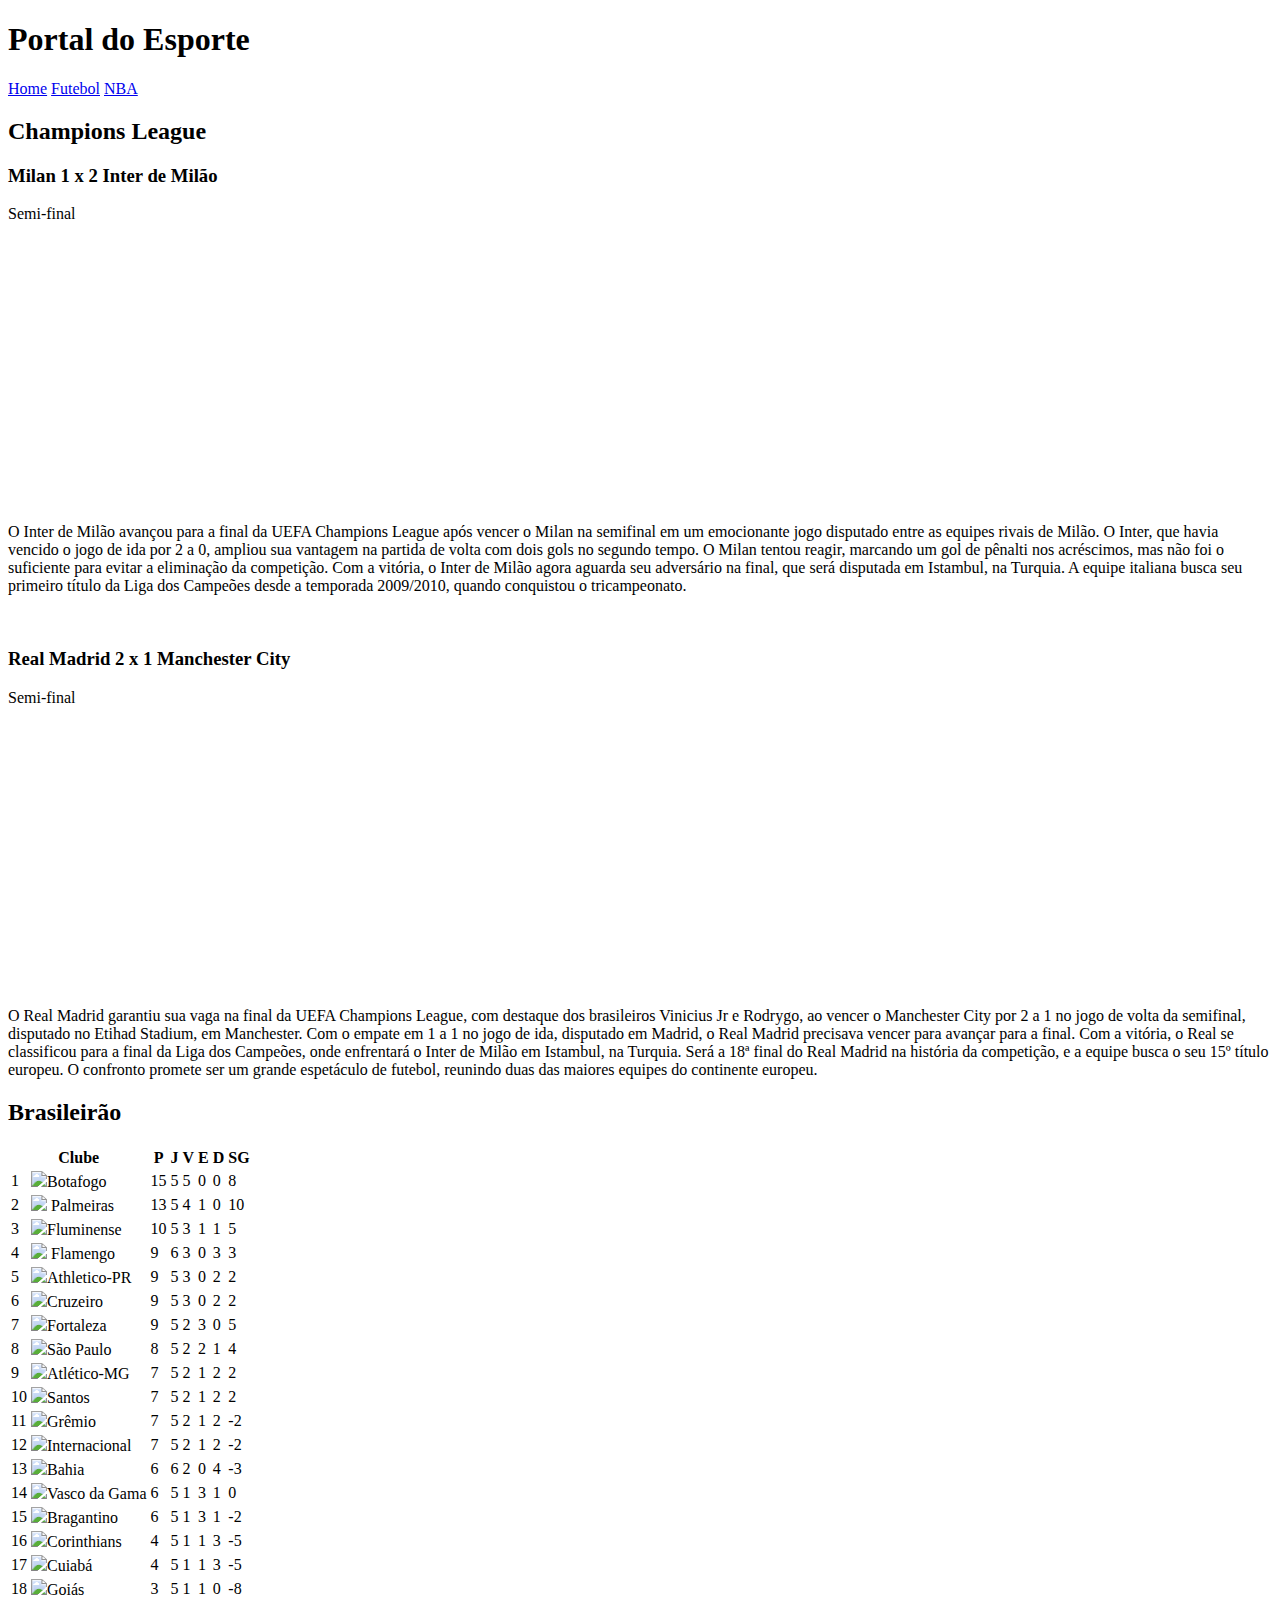
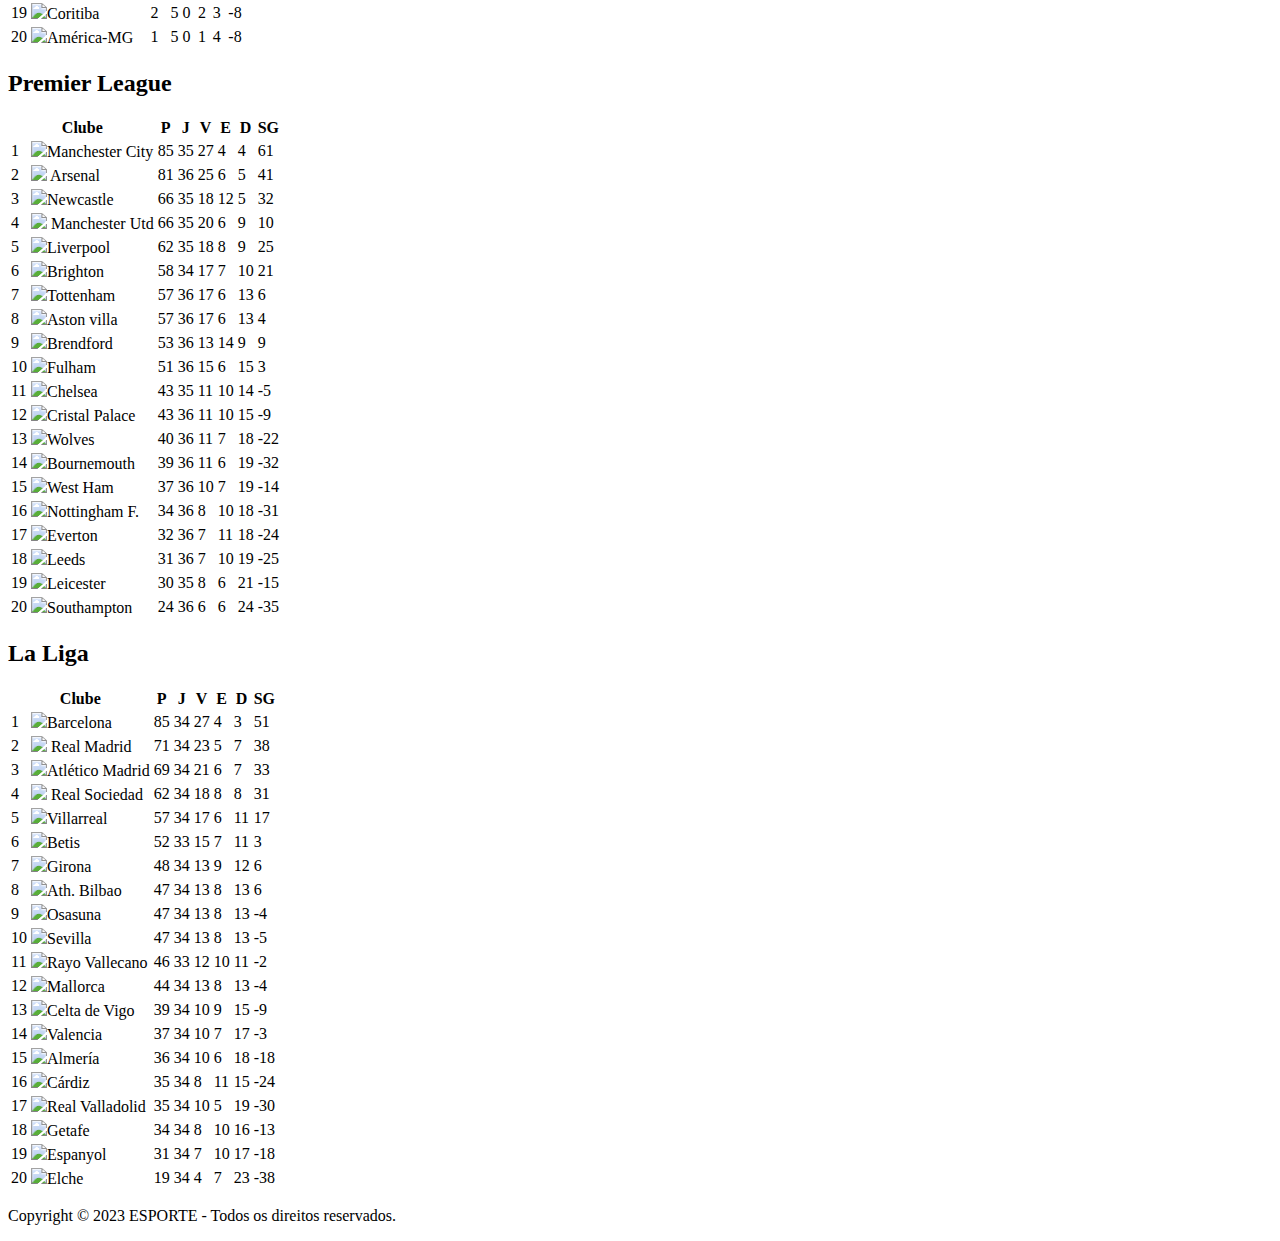
==== pag2.html @ d75731c8 "Initial commit" ====
<!DOCTYPE html>
<html lang="pt-br">
<head>
    <meta charset="UTF-8">
    <meta http-equiv="X-UA-Compatible" content="IE=edge">
    <meta name="viewport" content="width=device-width, initial-scale=1.0">
    <title>Futebol</title>
    <link rel="stylesheet" href="style.css">
    <link rel="shortcut icon" href="imagens/favicon-16x16.png" type="image/x-icon">
</head>
<body>
    <header>
        <h1>Portal do Esporte   </h1>
            
        <nav>
            <a href="index.html">Home</a>
            <a href="pag2.html">Futebol</a>
            <a href="pag3.html">NBA</a>
        </nav>
    </header>
    
    <main>
        <h2>Champions League</h2>

        <div class="jogos">
            <h3 id="inter">Milan 1 x 2 Inter de Milão</h3>
            <p>Semi-final</p>
            <iframe width="470" height="264" src="https://www.youtube-nocookie.com/embed/4XJE7BJosVY?controls=0" title="YouTube video player" frameborder="0" allow="accelerometer; autoplay; clipboard-write; encrypted-media; gyroscope; picture-in-picture; web-share" allowfullscreen></iframe>
        </div>

        <p>O Inter de Milão avançou para a final da UEFA Champions League após vencer o Milan na semifinal em um emocionante jogo disputado entre as equipes rivais de Milão. O Inter, que havia vencido o jogo de ida por 2 a 0, ampliou sua vantagem na partida de volta com dois gols no segundo tempo. O Milan tentou reagir, marcando um gol de pênalti nos acréscimos, mas não foi o suficiente para evitar a eliminação da competição. Com a vitória, o Inter de Milão agora aguarda seu adversário na final, que será disputada em Istambul, na Turquia. A equipe italiana busca seu primeiro título da Liga dos Campeões desde a temporada 2009/2010, quando conquistou o tricampeonato.</p>

        <img src="#" alt="">

        <div class="jogos">
            <h3 id="real">Real Madrid 2  x  1 Manchester City</h3>
            <p>Semi-final</p>
            <iframe width="470" height="264" src="https://www.youtube-nocookie.com/embed/r--fNe_Hw0Q?controls=0" title="YouTube video player" frameborder="0" allow="accelerometer; autoplay; clipboard-write; encrypted-media; gyroscope; picture-in-picture; web-share" allowfullscreen></iframe>
        </div>

        <p>O Real Madrid garantiu sua vaga na final da UEFA Champions League, com destaque dos brasileiros Vinicius Jr e Rodrygo, ao vencer o Manchester City por 2 a 1 no jogo de volta da semifinal, disputado no Etihad Stadium, em Manchester. Com o empate em 1 a 1 no jogo de ida, disputado em Madrid, o Real Madrid precisava vencer para avançar para a final. Com a vitória, o Real se classificou para a final da Liga dos Campeões, onde enfrentará o Inter de Milão em Istambul, na Turquia. Será a 18ª final do Real Madrid na história da competição, e a equipe busca o seu 15º título europeu. O confronto promete ser um grande espetáculo de futebol, reunindo duas das maiores equipes do continente europeu.</p>

        <h2>Brasileirão</h2>

        <table>

            <thead>
                <tr>
                    <th colspan="2">Clube</th>
                    <th>P</th>
                    <th>J</th>
                    <th>V</th>
                    <th>E</th>
                    <th>D</th>
                    <th>SG</th>
                </tr>
            </thead>
    
            <tbody>
                <tr>
                    <td>1</td>
                    <td class="times"><img src="https://ssl.gstatic.com/onebox/media/sports/logos/KLDWYp-H8CAOT9H_JgizRg_48x48.png"
                            style="height: 25px;">Botafogo</td>
                    <td>15</td>
                    <td>5</td>
                    <td>5</td>
                    <td>0</td>
                    <td>0</td>
                    <td>8</td>
                </tr>
                <tr>
                    <td>2</td>
                    <td class="times"><img src="https://ssl.gstatic.com/onebox/media/sports/logos/7spurne-xDt2p6C0imYYNA_48x48.png" style="height: 25px
                    ;"> Palmeiras
                    </td>
                    <td>13</td>
                    <td>5</td>
                    <td>4</td>
                    <td>1</td>
                    <td>0</td>
                    <td>10</td>
                </tr>
                <tr>
                    <td>3</td>
                    <td class="times"><img src="https://ssl.gstatic.com/onebox/media/sports/logos/fCMxMMDF2AZPU7LzYKSlig_48x48.png"
                            style="height: 25px;">Fluminense</td>
                    <td>10</td>
                    <td>5</td>
                    <td>3</td>
                    <td>1</td>
                    <td>1</td>
                    <td>5</td>
                </tr>
                <tr>
                    <td>4</td>
                    <td class="times"><img src="https://ssl.gstatic.com/onebox/media/sports/logos/orE554NToSkH6nuwofe7Yg_48x48.png"
                            style="height: 25px;"> Flamengo</td>
                    <td>9</td>
                    <td>6</td>
                    <td>3</td>
                    <td>0</td>
                    <td>3</td>
                    <td>3</td>
                </tr>
                <tr>
                    <td>5</td>
                    <td class="times"><img src="https://ssl.gstatic.com/onebox/media/sports/logos/LtpA9v-CQ_Qs2bgWVdDXxQ_48x48.png"
                            style="height: 25px;">Athletico-PR</td>
                    <td>9</td>
                    <td>5</td>
                    <td>3</td>
                    <td>0</td>
                    <td>2</td>
                    <td>2</td>
                </tr>
                <tr>
                    <td>6</td>
                    <td class="times"><img src="https://ssl.gstatic.com/onebox/media/sports/logos/cfkLbPGt7TD_FSDotajcbA_48x48.png"
                            style="height: 25px;">Cruzeiro</td>
                    <td>9</td>
                    <td>5</td>
                    <td>3</td>
                    <td>0</td>
                    <td>2</td>
                    <td>2</td>
                </tr>
                <tr>
                    <td>7</td>
                    <td class="times"><img src="https://ssl.gstatic.com/onebox/media/sports/logos/me10ephzRxdj45zVq1Risg_48x48.png"
                            style="height: 25px;">Fortaleza</td>
                    <td>9</td>
                    <td>5</td>
                    <td>2</td>
                    <td>3</td>
                    <td>0</td>
                    <td>5</td>
                </tr>
                <tr>
                    <td>8</td>
                    <td class="times"><img src="https://ssl.gstatic.com/onebox/media/sports/logos/4w2Z97Hf9CSOqICK3a8AxQ_48x48.png"
                            style="height: 20px;">São Paulo</td>
                    <td>8</td>
                    <td>5</td>
                    <td>2</td>
                    <td>2</td>
                    <td>1</td>
                    <td>4</td>
                </tr>
                <tr>
                    <td>9</td>
                    <td class="times"><img src="https://ssl.gstatic.com/onebox/media/sports/logos/q9fhEsgpuyRq58OgmSndcQ_48x48.png"
                            style="height: 25px;">Atlético-MG</td>
                    <td>7</td>
                    <td>5</td>
                    <td>2</td>
                    <td>1</td>
                    <td>2</td>
                    <td>2</td>
                </tr>
                <tr>
                    <td>10</td>
                    <td class="times"><img src="https://ssl.gstatic.com/onebox/media/sports/logos/VHdNOT6wWOw_vJ38GMjMzg_48x48.png"
                            style="height: 25px;">Santos</td>
                    <td>7</td>
                    <td>5</td>
                    <td>2</td>
                    <td>1</td>
                    <td>2</td>
                    <td>2</td>
                </tr>
                <tr>
                    <td>11</td>
                    <td class="times"><img src="https://ssl.gstatic.com/onebox/media/sports/logos/Ku-73v_TW9kpex-IEGb0ZA_48x48.png"
                            style="height: 25px;">Grêmio</td>
                    <td>7</td>
                    <td>5</td>
                    <td>2</td>
                    <td>1</td>
                    <td>2</td>
                    <td>-2</td>
                </tr>
                <tr>
                    <td>12</td>
                    <td class="times"><img src="https://ssl.gstatic.com/onebox/media/sports/logos/OWVFKuHrQuf4q2Wk0hEmSA_48x48.png"
                            style="height: 25px;">Internacional</td>
                    <td>7</td>
                    <td>5</td>
                    <td>2</td>
                    <td>1</td>
                    <td>2</td>
                    <td>-2</td>
                </tr>
                <tr>
                    <td>13</td>
                    <td class="times"><img src="https://ssl.gstatic.com/onebox/media/sports/logos/nIdbR6qIUDyZUBO9vojSPw_48x48.png"
                            style="height: 25px;">Bahia</td>
                    <td>6</td>
                    <td>6</td>
                    <td>2</td>
                    <td>0</td>
                    <td>4</td>
                    <td>-3</td>
                </tr>
                <tr>
                    <td>14</td>
                    <td class="times"><img src="https://ssl.gstatic.com/onebox/media/sports/logos/hHwT8LwRmYCAGxQ-STLxYA_48x48.png"
                            style="height: 25px;">Vasco da Gama</td>
                    <td>6</td>
                    <td>5</td>
                    <td>1</td>
                    <td>3</td>
                    <td>1</td>
                    <td>0</td>
                </tr>
                <tr>
                    <td>15</td>
                    <td class="times"><img src="https://ssl.gstatic.com/onebox/media/sports/logos/lMyw2zn1Z4cdkaxKJWnsQw_48x48.png"
                            style="height: 25px;">Bragantino</td>
                    <td>6</td>
                    <td>5</td>
                    <td>1</td>
                    <td>3</td>
                    <td>1</td>
                    <td>-2</td>
                </tr>
                <tr>
                    <td>16</td>
                    <td class="times"><img src="https://ssl.gstatic.com/onebox/media/sports/logos/tCMSqgXVHROpdCpQhzTo1g_48x48.png"
                            style="height: 25px;">Corinthians</td>
                    <td>4</td>
                    <td>5</td>
                    <td>1</td>
                    <td>1</td>
                    <td>3</td>
                    <td>-5</td>
                </tr>
                <tr>
                    <td>17</td>
                    <td class="times"><img src="https://ssl.gstatic.com/onebox/media/sports/logos/j6U8Rgt_6yyf0Egs9nREXw_48x48.png"
                            style="height: 25px;">Cuiabá</td>
                    <td>4</td>
                    <td>5</td>
                    <td>1</td>
                    <td>1</td>
                    <td>3</td>
                    <td>-5</td>
                </tr>
                <tr>
                    <td>18</td>
                    <td class="times"><img src="https://ssl.gstatic.com/onebox/media/sports/logos/gb8bo2x00XsbvsVp9nGniA_48x48.png"
                            style="height: 25px;">Goiás</td>
                    <td>3</td>
                    <td>5</td>
                    <td>1</td>
                    <td>1</td>
                    <td>0</td>
                    <td>-8</td>
                </tr>
                <tr>
                    <td>19</td>
                    <td class="times"><img src="https://ssl.gstatic.com/onebox/media/sports/logos/LaFlBADLmsjHfGTehCYtuA_48x48.png"
                            style="height: 25px;">Coritiba</td>
                    <td>2</td>
                    <td>5</td>
                    <td>0</td>
                    <td>2</td>
                    <td>3</td>
                    <td>-8</td>
                </tr>
                <tr>
                    <td>20</td>
                    <td class="times"><img src="https://ssl.gstatic.com/onebox/media/sports/logos/ZFsHqGsKNQPlCQjZ4Lu-EQ_48x48.png"
                            style="height: 25px;">América-MG</td>
                    <td>1</td>
                    <td>5</td>
                    <td>0</td>
                    <td>1</td>
                    <td>4</td>
                    <td>-8</td>
                </tr>
            </tbody>
        </table>

        <h2>Premier League</h2>

        <table>

            <thead>
                <tr>
                    <th colspan="2">Clube</th>
                    <th>P</th>
                    <th>J</th>
                    <th>V</th>
                    <th>E</th>
                    <th>D</th>
                    <th>SG</th>
                </tr>
            </thead>
        
            <tbody>
                <tr>
                    <td>1</td>
                    <td class="times"><img src="https://ssl.gstatic.com/onebox/media/sports/logos/z44l-a0W1v5FmgPnemV6Xw_48x48.png"
                            style="height: 25px;">Manchester City</td>
                    <td>85</td>
                    <td>35</td>
                    <td>27</td>
                    <td>4</td>
                    <td>4</td>
                    <td>61</td>
                </tr>
                <tr>
                    <td>2</td>
                    <td class="times"><img src="https://ssl.gstatic.com/onebox/media/sports/logos/4us2nCgl6kgZc0t3hpW75Q_48x48.png" style="height: 25px
                    ;"> Arsenal
                    </td>
                    <td>81</td>
                    <td>36</td>
                    <td>25</td>
                    <td>6</td>
                    <td>5</td>
                    <td>41</td>
                </tr>
                <tr>
                    <td>3</td>
                    <td class="times"><img src="https://ssl.gstatic.com/onebox/media/sports/logos/96CcNNQ0AYDAbssP0V9LuQ_48x48.png"
                            style="height: 25px;">Newcastle</td>
                    <td>66</td>
                    <td>35</td>
                    <td>18</td>
                    <td>12</td>
                    <td>5</td>
                    <td>32</td>
                </tr>
                <tr>
                    <td>4</td>
                    <td class="times"><img src="https://ssl.gstatic.com/onebox/media/sports/logos/udQ6ns69PctCv143h-GeYw_48x48.png"
                            style="height: 25px;"> Manchester Utd</td>
                    <td>66</td>
                    <td>35</td>
                    <td>20</td>
                    <td>6</td>
                    <td>9</td>
                    <td>10</td>
                </tr>
                <tr>
                    <td>5</td>
                    <td class="times"><img src="https://ssl.gstatic.com/onebox/media/sports/logos/0iShHhASp5q1SL4JhtwJiw_48x48.png"
                            style="height: 25px;">Liverpool</td>
                    <td>62</td>
                    <td>35</td>
                    <td>18</td>
                    <td>8</td>
                    <td>9</td>
                    <td>25</td>
                </tr>
                <tr>
                    <td>6</td>
                    <td class="times"><img src="https://ssl.gstatic.com/onebox/media/sports/logos/EKIe0e-ZIphOcfQAwsuEEQ_48x48.png" style="height: 25px">Brighton</td>
                    <td>58</td>
                    <td>34</td>
                    <td>17</td>
                    <td>7</td>
                    <td>10</td>
                    <td>21</td>
                </tr>
                <tr>
                    <td>7</td>
                    <td class="times"><img src="https://ssl.gstatic.com/onebox/media/sports/logos/k3Q_mKE98Dnohrcea0JFgQ_48x48.png"
                            style="height: 25px;">Tottenham</td>
                    <td>57</td>
                    <td>36</td>
                    <td>17</td>
                    <td>6</td>
                    <td>13</td>
                    <td>6</td>
                </tr>
                <tr>
                    <td>8</td>
                    <td class="times"><img src="https://ssl.gstatic.com/onebox/media/sports/logos/uyNNelfnFvCEnsLrUL-j2Q_48x48.png"
                            style="height: 20px;">Aston villa</td>
                    <td>57</td>
                    <td>36</td>
                    <td>17</td>
                    <td>6</td>
                    <td>13</td>
                    <td>4</td>
                </tr>
                <tr>
                    <td>9</td>
                    <td class="times"><img src="https://ssl.gstatic.com/onebox/media/sports/logos/QOUce0WQBYqnkSmN6_TxGA_48x48.png"
                            style="height: 25px;">Brendford</td>
                    <td>53</td>
                    <td>36</td>
                    <td>13</td>
                    <td>14</td>
                    <td>9</td>
                    <td>9</td>
                </tr>
                <tr>
                    <td>10</td>
                    <td class="times"><img src="https://ssl.gstatic.com/onebox/media/sports/logos/Gh7_5p3n364p4vxeM8FhNg_48x48.png"
                            style="height: 25px;">Fulham</td>
                    <td>51</td>
                    <td>36</td>
                    <td>15</td>
                    <td>6</td>
                    <td>15</td>
                    <td>3</td>
                </tr>
                <tr>
                    <td>11</td>
                    <td class="times"><img src="https://ssl.gstatic.com/onebox/media/sports/logos/fhBITrIlbQxhVB6IjxUO6Q_48x48.png"
                            style="height: 25px;">Chelsea</td>
                    <td>43</td>
                    <td>35</td>
                    <td>11</td>
                    <td>10</td>
                    <td>14</td>
                    <td>-5</td>
                </tr>
                <tr>
                    <td>12</td>
                    <td class="times"><img src="https://ssl.gstatic.com/onebox/media/sports/logos/8piQOzndGmApKYTcvyN9vA_48x48.png"
                            style="height: 25px;">Cristal Palace</td>
                    <td>43</td>
                    <td>36</td>
                    <td>11</td>
                    <td>10</td>
                    <td>15</td>
                    <td>-9</td>
                </tr>
                <tr>
                    <td>13</td>
                    <td class="times"><img src="https://ssl.gstatic.com/onebox/media/sports/logos/-WjHLbBIQO9xE2e2MW3OPQ_48x48.png"
                            style="height: 25px;">Wolves</td>
                    <td>40</td>
                    <td>36</td>
                    <td>11</td>
                    <td>7</td>
                    <td>18</td>
                    <td>-22</td>
                </tr>
                <tr>
                    <td>14</td>
                    <td class="times"><img src="https://ssl.gstatic.com/onebox/media/sports/logos/IcOt-hrK04B-RlRwI3R0yA_48x48.png"
                            style="height: 25px;">Bournemouth</td>
                    <td>39</td>
                    <td>36</td>
                    <td>11</td>
                    <td>6</td>
                    <td>19</td>
                    <td>-32</td>
                </tr>
                <tr>
                    <td>15</td>
                    <td class="times"><img src="https://ssl.gstatic.com/onebox/media/sports/logos/bXkiyIzsbDip3x2FFcUU3A_48x48.png"
                            style="height: 25px;">West Ham</td>
                    <td>37</td>
                    <td>36</td>
                    <td>10</td>
                    <td>7</td>
                    <td>19</td>
                    <td>-14</td>
                </tr>
                <tr>
                    <td>16</td>
                    <td class="times"><img src="https://ssl.gstatic.com/onebox/media/sports/logos/Zr6FbE-8pDH7UBpWCO8U9A_48x48.png"
                            style="height: 25px;">Nottingham F.</td>
                    <td>34</td>
                    <td>36</td>
                    <td>8</td>
                    <td>10</td>
                    <td>18</td>
                    <td>-31</td>
                </tr>
                <tr>
                    <td>17</td>
                    <td class="times"><img src="https://ssl.gstatic.com/onebox/media/sports/logos/C3J47ea36cMBc4XPbp9aaA_48x48.png"
                            style="height: 25px;">Everton</td>
                    <td>32</td>
                    <td>36</td>
                    <td>7</td>
                    <td>11</td>
                    <td>18</td>
                    <td>-24</td>
                </tr>
                <tr>
                    <td>18</td>
                    <td class="times"><img src="https://ssl.gstatic.com/onebox/media/sports/logos/5dqfOKpjjW6EwTAx_FysKQ_48x48.png"
                            style="height: 25px;">Leeds</td>
                    <td>31</td>
                    <td>36</td>
                    <td>7</td>
                    <td>10</td>
                    <td>19</td>
                    <td>-25</td>
                </tr>
                <tr>
                    <td>19</td>
                    <td class="times"><img src="https://ssl.gstatic.com/onebox/media/sports/logos/UDYY4FSlty6fXFBzvFfcyw_48x48.png"
                            style="height: 25px;">Leicester</td>
                    <td>30</td>
                    <td>35</td>
                    <td>8</td>
                    <td>6</td>
                    <td>21</td>
                    <td>-15</td>
                </tr>
                <tr>
                    <td>20</td>
                    <td class="times"><img src="https://ssl.gstatic.com/onebox/media/sports/logos/y1V4sm2SEBiWUPRIYl5rfg_48x48.png"
                            style="height: 25px;">Southampton</td>
                    <td>24</td>
                    <td>36</td>
                    <td>6</td>
                    <td>6</td>
                    <td>24</td>
                    <td>-35</td>
                </tr>
            </tbody>
        </table>

        <h2>La Liga</h2>

        <table>

            <thead>
                <tr>
                    <th colspan="2">Clube</th>
                    <th>P</th>
                    <th>J</th>
                    <th>V</th>
                    <th>E</th>
                    <th>D</th>
                    <th>SG</th>
                </tr>
            </thead>
        
            <tbody>
                <tr>
                    <td>1</td>
                    <td class="times"><img src="https://ssl.gstatic.com/onebox/media/sports/logos/paYnEE8hcrP96neHRNofhQ_48x48.png"
                            style="height: 25px;">Barcelona</td>
                    <td>85</td>
                    <td>34</td>
                    <td>27</td>
                    <td>4</td>
                    <td>3</td>
                    <td>51</td>
                </tr>
                <tr>
                    <td>2</td>
                    <td class="times"><img src="https://ssl.gstatic.com/onebox/media/sports/logos/Th4fAVAZeCJWRcKoLW7koA_48x48.png" style="height: 25px
                    ;"> Real Madrid
                    </td>
                    <td>71</td>
                    <td>34</td>
                    <td>23</td>
                    <td>5</td>
                    <td>7</td>
                    <td>38</td>
                </tr>
                <tr>
                    <td>3</td>
                    <td class="times"><img src="https://ssl.gstatic.com/onebox/media/sports/logos/srAAE0bOnCppUrlbJpFiHQ_48x48.png"
                            style="height: 25px;">Atlético Madrid</td>
                    <td>69</td>
                    <td>34</td>
                    <td>21</td>
                    <td>6</td>
                    <td>7</td>
                    <td>33</td>
                </tr>
                <tr>
                    <td>4</td>
                    <td class="times"><img src="https://ssl.gstatic.com/onebox/media/sports/logos/w8tb1aeBfVZIj9tZXf7eZg_48x48.png"
                            style="height: 25px;"> Real Sociedad</td>
                    <td>62</td>
                    <td>34</td>
                    <td>18</td>
                    <td>8</td>
                    <td>8</td>
                    <td>31</td>
                </tr>
                <tr>
                    <td>5</td>
                    <td class="times"><img src="https://ssl.gstatic.com/onebox/media/sports/logos/WKH7Ak5cYD6Qm1EEqXzmVw_48x48.png"
                            style="height: 25px;">Villarreal</td>
                    <td>57</td>
                    <td>34</td>
                    <td>17</td>
                    <td>6</td>
                    <td>11</td>
                    <td>17</td>
                </tr>
                <tr>
                    <td>6</td>
                    <td class="times"><img src="https://ssl.gstatic.com/onebox/media/sports/logos/S0fDZjYYytbZaUt0f3cIhg_48x48.png" style="height: 25px">Betis</td>
                    <td>52</td>
                    <td>33</td>
                    <td>15</td>
                    <td>7</td>
                    <td>11</td>
                    <td>3</td>
                </tr>
                <tr>
                    <td>7</td>
                    <td class="times"><img src="https://ssl.gstatic.com/onebox/media/sports/logos/sHiSmLm_rA0BOC5MfrNt8A_48x48.png"
                            style="height: 25px;">Girona</td>
                    <td>48</td>
                    <td>34</td>
                    <td>13</td>
                    <td>9</td>
                    <td>12</td>
                    <td>6</td>
                </tr>
                <tr>
                    <td>8</td>
                    <td class="times"><img src="https://ssl.gstatic.com/onebox/media/sports/logos/OSL_5Zm6kYPP1J17Bo5uDA_48x48.png"
                            style="height: 20px;">Ath. Bilbao</td>
                    <td>47</td>
                    <td>34</td>
                    <td>13</td>
                    <td>8</td>
                    <td>13</td>
                    <td>6</td>
                </tr>
                <tr>
                    <td>9</td>
                    <td class="times"><img src="https://ssl.gstatic.com/onebox/media/sports/logos/pk-hNCNpGM_JDoHHvLVF-Q_48x48.png"
                            style="height: 25px;">Osasuna</td>
                    <td>47</td>
                    <td>34</td>
                    <td>13</td>
                    <td>8</td>
                    <td>13</td>
                    <td>-4</td>
                </tr>
                <tr>
                    <td>10</td>
                    <td class="times"><img src="https://ssl.gstatic.com/onebox/media/sports/logos/hCTs5EX3WjCMC5Jl3QE4Rw_48x48.png"
                            style="height: 25px;">Sevilla</td>
                    <td>47</td>
                    <td>34</td>
                    <td>13</td>
                    <td>8</td>
                    <td>13</td>
                    <td>-5</td>
                </tr>
                <tr>
                    <td>11</td>
                    <td class="times"><img src="https://ssl.gstatic.com/onebox/media/sports/logos/i5LifmxEVIl0sbvIysiyhw_48x48.png"
                            style="height: 25px;">Rayo Vallecano</td>
                    <td>46</td>
                    <td>33</td>
                    <td>12</td>
                    <td>10</td>
                    <td>11</td>
                    <td>-2</td>
                </tr>
                <tr>
                    <td>12</td>
                    <td class="times"><img src="https://ssl.gstatic.com/onebox/media/sports/logos/Ss21P4CUmigjrEtcoapjVg_48x48.png"
                            style="height: 25px;">Mallorca</td>
                    <td>44</td>
                    <td>34</td>
                    <td>13</td>
                    <td>8</td>
                    <td>13</td>
                    <td>-4</td>
                </tr>
                <tr>
                    <td>13</td>
                    <td class="times"><img src="https://ssl.gstatic.com/onebox/media/sports/logos/wpdhixHP_sloegfP0UlwAw_48x48.png"
                            style="height: 25px;">Celta de Vigo</td>
                    <td>39</td>
                    <td>34</td>
                    <td>10</td>
                    <td>9</td>
                    <td>15</td>
                    <td>-9</td>
                </tr>
                <tr>
                    <td>14</td>
                    <td class="times"><img src="https://ssl.gstatic.com/onebox/media/sports/logos/QPbjvDwI_0Wuu4tCS2O6uw_48x48.png"
                            style="height: 25px;">Valencia</td>
                    <td>37</td>
                    <td>34</td>
                    <td>10</td>
                    <td>7</td>
                    <td>17</td>
                    <td>-3</td>
                </tr>
                <tr>
                    <td>15</td>
                    <td class="times"><img src="https://ssl.gstatic.com/onebox/media/sports/logos/kt3Bf9IFcvWB2N3CN-N7Wg_48x48.png"
                            style="height: 25px;">Almería</td>
                    <td>36</td>
                    <td>34</td>
                    <td>10</td>
                    <td>6</td>
                    <td>18</td>
                    <td>-18</td>
                </tr>
                <tr>
                    <td>16</td>
                    <td class="times"><img src="https://ssl.gstatic.com/onebox/media/sports/logos/H1vdTrUUqJBeUW1HfbW0nQ_48x48.png"
                            style="height: 25px;">Cárdiz</td>
                    <td>35</td>
                    <td>34</td>
                    <td>8</td>
                    <td>11</td>
                    <td>15</td>
                    <td>-24</td>
                </tr>
                <tr>
                    <td>17</td>
                    <td class="times"><img src="https://ssl.gstatic.com/onebox/media/sports/logos/yvPDWQC1M4G7SIg9_eidgg_48x48.png"
                            style="height: 25px;">Real Valladolid</td>
                    <td>35</td>
                    <td>34</td>
                    <td>10</td>
                    <td>5</td>
                    <td>19</td>
                    <td>-30</td>
                </tr>
                <tr>
                    <td>18</td>
                    <td class="times"><img src="https://ssl.gstatic.com/onebox/media/sports/logos/1UDHZMdKZD15W5gus7dJyg_48x48.png"
                            style="height: 25px;">Getafe</td>
                    <td>34</td>
                    <td>34</td>
                    <td>8</td>
                    <td>10</td>
                    <td>16</td>
                    <td>-13</td>
                </tr>
                <tr>
                    <td>19</td>
                    <td class="times"><img src="https://ssl.gstatic.com/onebox/media/sports/logos/TKitIqelDyN6M-kYt4Uc0g_48x48.png"
                            style="height: 25px;">Espanyol</td>
                    <td>31</td>
                    <td>34</td>
                    <td>7</td>
                    <td>10</td>
                    <td>17</td>
                    <td>-18</td>
                </tr>
                <tr>
                    <td>20</td>
                    <td class="times"><img src="https://ssl.gstatic.com/onebox/media/sports/logos/uyyqqxLIYT_lQIXRyMI_RA_48x48.png"
                            style="height: 25px;">Elche</td>
                    <td>19</td>
                    <td>34</td>
                    <td>4</td>
                    <td>7</td>
                    <td>23</td>
                    <td>-38</td>
                </tr>
            </tbody>
        </table>

    </main>

    <footer>
        <p>Copyright © 2023 ESPORTE - Todos os direitos reservados.</p>
    </footer>
</body>
</html>
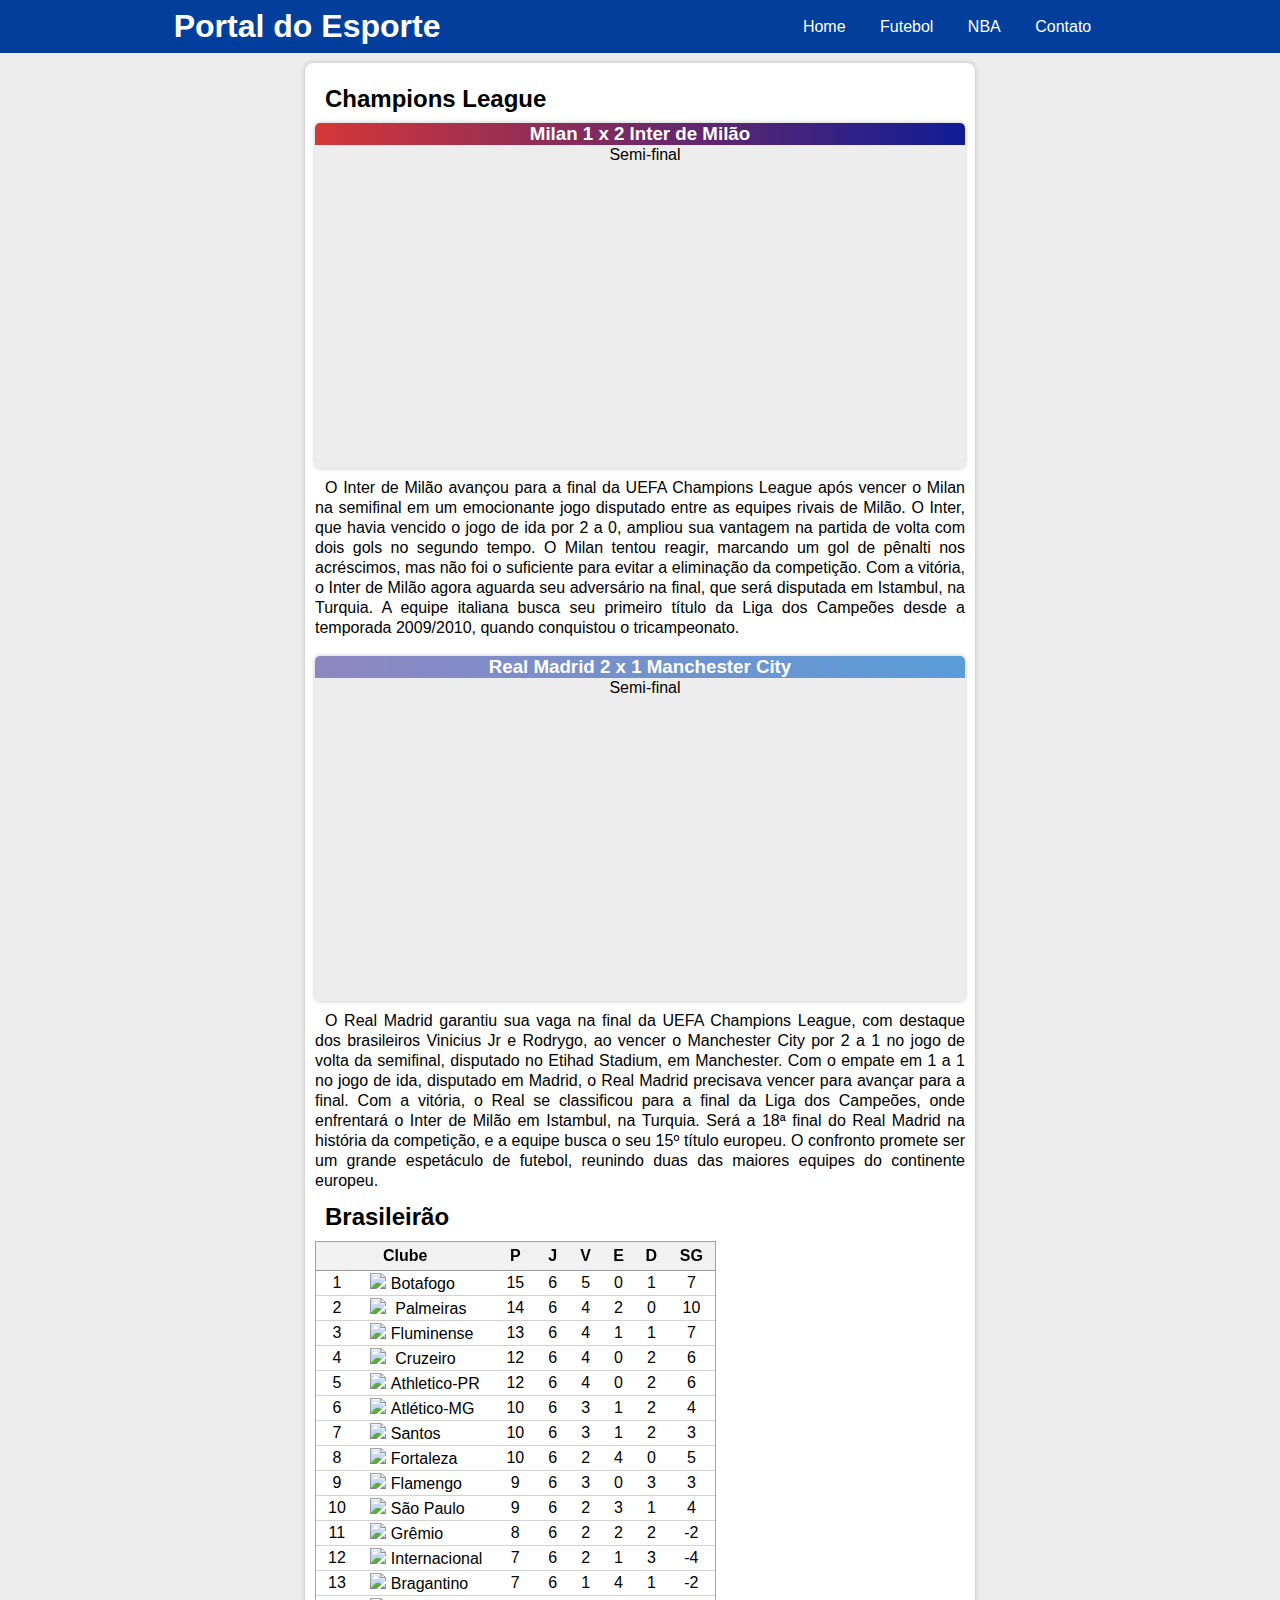
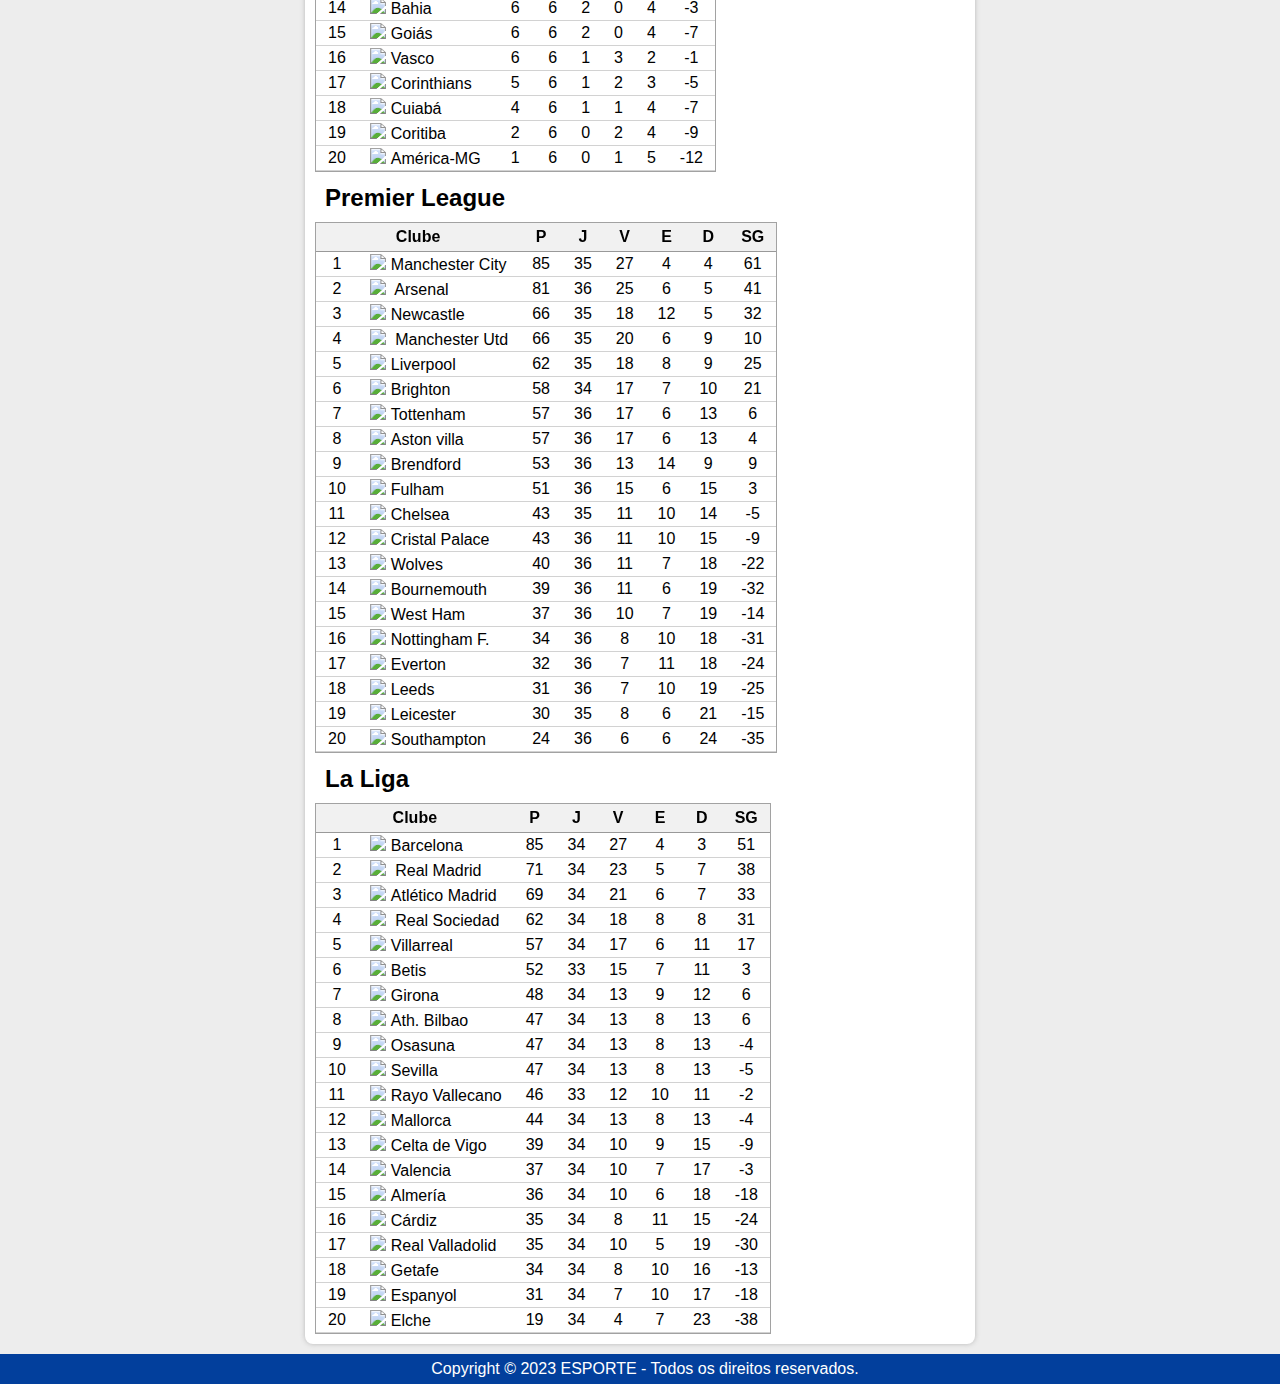
==== commit c9e1a5da: "Atualizações" ====
--- a/pag2.html
+++ b/pag2.html
@@ -16,6 +16,7 @@
             <a href="index.html">Home</a>
             <a href="pag2.html">Futebol</a>
             <a href="pag3.html">NBA</a>
+            <a href="#">Contato</a>
         </nav>
     </header>
     
@@ -62,21 +63,21 @@
                     <td class="times"><img src="https://ssl.gstatic.com/onebox/media/sports/logos/KLDWYp-H8CAOT9H_JgizRg_48x48.png"
                             style="height: 25px;">Botafogo</td>
                     <td>15</td>
-                    <td>5</td>
-                    <td>5</td>
-                    <td>0</td>
-                    <td>0</td>
-                    <td>8</td>
+                    <td>6</td>
+                    <td>5</td>
+                    <td>0</td>
+                    <td>1</td>
+                    <td>7</td>
                 </tr>
                 <tr>
                     <td>2</td>
                     <td class="times"><img src="https://ssl.gstatic.com/onebox/media/sports/logos/7spurne-xDt2p6C0imYYNA_48x48.png" style="height: 25px
                     ;"> Palmeiras
                     </td>
-                    <td>13</td>
-                    <td>5</td>
-                    <td>4</td>
-                    <td>1</td>
+                    <td>14</td>
+                    <td>6</td>
+                    <td>4</td>
+                    <td>2</td>
                     <td>0</td>
                     <td>10</td>
                 </tr>
@@ -84,98 +85,98 @@
                     <td>3</td>
                     <td class="times"><img src="https://ssl.gstatic.com/onebox/media/sports/logos/fCMxMMDF2AZPU7LzYKSlig_48x48.png"
                             style="height: 25px;">Fluminense</td>
-                    <td>10</td>
-                    <td>5</td>
-                    <td>3</td>
-                    <td>1</td>
-                    <td>1</td>
-                    <td>5</td>
-                </tr>
-                <tr>
-                    <td>4</td>
-                    <td class="times"><img src="https://ssl.gstatic.com/onebox/media/sports/logos/orE554NToSkH6nuwofe7Yg_48x48.png"
-                            style="height: 25px;"> Flamengo</td>
-                    <td>9</td>
-                    <td>6</td>
-                    <td>3</td>
-                    <td>0</td>
-                    <td>3</td>
-                    <td>3</td>
+                    <td>13</td>
+                    <td>6</td>
+                    <td>4</td>
+                    <td>1</td>
+                    <td>1</td>
+                    <td>7</td>
+                </tr>
+                <tr>
+                    <td>4</td>
+                    <td class="times"><img src="https://ssl.gstatic.com/onebox/media/sports/logos/cfkLbPGt7TD_FSDotajcbA_48x48.png"
+                            style="height: 25px;"> Cruzeiro</td>
+                    <td>12</td>
+                    <td>6</td>
+                    <td>4</td>
+                    <td>0</td>
+                    <td>2</td>
+                    <td>6</td>
                 </tr>
                 <tr>
                     <td>5</td>
                     <td class="times"><img src="https://ssl.gstatic.com/onebox/media/sports/logos/LtpA9v-CQ_Qs2bgWVdDXxQ_48x48.png"
                             style="height: 25px;">Athletico-PR</td>
-                    <td>9</td>
-                    <td>5</td>
-                    <td>3</td>
-                    <td>0</td>
-                    <td>2</td>
-                    <td>2</td>
-                </tr>
-                <tr>
-                    <td>6</td>
-                    <td class="times"><img src="https://ssl.gstatic.com/onebox/media/sports/logos/cfkLbPGt7TD_FSDotajcbA_48x48.png"
-                            style="height: 25px;">Cruzeiro</td>
-                    <td>9</td>
-                    <td>5</td>
-                    <td>3</td>
-                    <td>0</td>
-                    <td>2</td>
-                    <td>2</td>
-                </tr>
-                <tr>
-                    <td>7</td>
-                    <td class="times"><img src="https://ssl.gstatic.com/onebox/media/sports/logos/me10ephzRxdj45zVq1Risg_48x48.png"
-                            style="height: 25px;">Fortaleza</td>
-                    <td>9</td>
-                    <td>5</td>
-                    <td>2</td>
-                    <td>3</td>
-                    <td>0</td>
-                    <td>5</td>
-                </tr>
-                <tr>
-                    <td>8</td>
-                    <td class="times"><img src="https://ssl.gstatic.com/onebox/media/sports/logos/4w2Z97Hf9CSOqICK3a8AxQ_48x48.png"
-                            style="height: 20px;">São Paulo</td>
-                    <td>8</td>
-                    <td>5</td>
-                    <td>2</td>
-                    <td>2</td>
-                    <td>1</td>
-                    <td>4</td>
-                </tr>
-                <tr>
-                    <td>9</td>
+                    <td>12</td>
+                    <td>6</td>
+                    <td>4</td>
+                    <td>0</td>
+                    <td>2</td>
+                    <td>6</td>
+                </tr>
+                <tr>
+                    <td>6</td>
                     <td class="times"><img src="https://ssl.gstatic.com/onebox/media/sports/logos/q9fhEsgpuyRq58OgmSndcQ_48x48.png"
                             style="height: 25px;">Atlético-MG</td>
-                    <td>7</td>
-                    <td>5</td>
-                    <td>2</td>
-                    <td>1</td>
-                    <td>2</td>
-                    <td>2</td>
-                </tr>
-                <tr>
-                    <td>10</td>
+                    <td>10</td>
+                    <td>6</td>
+                    <td>3</td>
+                    <td>1</td>
+                    <td>2</td>
+                    <td>4</td>
+                </tr>
+                <tr>
+                    <td>7</td>
                     <td class="times"><img src="https://ssl.gstatic.com/onebox/media/sports/logos/VHdNOT6wWOw_vJ38GMjMzg_48x48.png"
                             style="height: 25px;">Santos</td>
-                    <td>7</td>
-                    <td>5</td>
-                    <td>2</td>
-                    <td>1</td>
-                    <td>2</td>
-                    <td>2</td>
+                    <td>10</td>
+                    <td>6</td>
+                    <td>3</td>
+                    <td>1</td>
+                    <td>2</td>
+                    <td>3</td>
+                </tr>
+                <tr>
+                    <td>8</td>
+                    <td class="times"><img src="https://ssl.gstatic.com/onebox/media/sports/logos/me10ephzRxdj45zVq1Risg_48x48.png"
+                            style="height: 20px;">Fortaleza</td>
+                    <td>10</td>
+                    <td>6</td>
+                    <td>2</td>
+                    <td>4</td>
+                    <td>0</td>
+                    <td>5</td>
+                </tr>
+                <tr>
+                    <td>9</td>
+                    <td class="times"><img src="https://ssl.gstatic.com/onebox/media/sports/logos/orE554NToSkH6nuwofe7Yg_48x48.png"
+                            style="height: 25px;">Flamengo</td>
+                    <td>9</td>
+                    <td>6</td>
+                    <td>3</td>
+                    <td>0</td>
+                    <td>3</td>
+                    <td>3</td>
+                </tr>
+                <tr>
+                    <td>10</td>
+                    <td class="times"><img src="https://ssl.gstatic.com/onebox/media/sports/logos/4w2Z97Hf9CSOqICK3a8AxQ_48x48.png"
+                            style="height: 25px;">São Paulo</td>
+                    <td>9</td>
+                    <td>6</td>
+                    <td>2</td>
+                    <td>3</td>
+                    <td>1</td>
+                    <td>4</td>
                 </tr>
                 <tr>
                     <td>11</td>
                     <td class="times"><img src="https://ssl.gstatic.com/onebox/media/sports/logos/Ku-73v_TW9kpex-IEGb0ZA_48x48.png"
                             style="height: 25px;">Grêmio</td>
-                    <td>7</td>
-                    <td>5</td>
-                    <td>2</td>
-                    <td>1</td>
+                    <td>8</td>
+                    <td>6</td>
+                    <td>2</td>
+                    <td>2</td>
                     <td>2</td>
                     <td>-2</td>
                 </tr>
@@ -184,14 +185,25 @@
                     <td class="times"><img src="https://ssl.gstatic.com/onebox/media/sports/logos/OWVFKuHrQuf4q2Wk0hEmSA_48x48.png"
                             style="height: 25px;">Internacional</td>
                     <td>7</td>
-                    <td>5</td>
-                    <td>2</td>
-                    <td>1</td>
-                    <td>2</td>
+                    <td>6</td>
+                    <td>2</td>
+                    <td>1</td>
+                    <td>3</td>
+                    <td>-4</td>
+                </tr>
+                <tr>
+                    <td>13</td>
+                    <td class="times"><img src="https://ssl.gstatic.com/onebox/media/sports/logos/lMyw2zn1Z4cdkaxKJWnsQw_48x48.png"
+                            style="height: 25px;">Bragantino</td>
+                    <td>7</td>
+                    <td>6</td>
+                    <td>1</td>
+                    <td>4</td>
+                    <td>1</td>
                     <td>-2</td>
                 </tr>
                 <tr>
-                    <td>13</td>
+                    <td>14</td>
                     <td class="times"><img src="https://ssl.gstatic.com/onebox/media/sports/logos/nIdbR6qIUDyZUBO9vojSPw_48x48.png"
                             style="height: 25px;">Bahia</td>
                     <td>6</td>
@@ -202,81 +214,70 @@
                     <td>-3</td>
                 </tr>
                 <tr>
-                    <td>14</td>
+                    <td>15</td>
+                    <td class="times"><img src="https://ssl.gstatic.com/onebox/media/sports/logos/gb8bo2x00XsbvsVp9nGniA_48x48.png"
+                            style="height: 25px;">Goiás</td>
+                    <td>6</td>
+                    <td>6</td>
+                    <td>2</td>
+                    <td>0</td>
+                    <td>4</td>
+                    <td>-7</td>
+                </tr>
+                <tr>
+                    <td>16</td>
                     <td class="times"><img src="https://ssl.gstatic.com/onebox/media/sports/logos/hHwT8LwRmYCAGxQ-STLxYA_48x48.png"
-                            style="height: 25px;">Vasco da Gama</td>
-                    <td>6</td>
-                    <td>5</td>
-                    <td>1</td>
-                    <td>3</td>
-                    <td>1</td>
-                    <td>0</td>
-                </tr>
-                <tr>
-                    <td>15</td>
-                    <td class="times"><img src="https://ssl.gstatic.com/onebox/media/sports/logos/lMyw2zn1Z4cdkaxKJWnsQw_48x48.png"
-                            style="height: 25px;">Bragantino</td>
-                    <td>6</td>
-                    <td>5</td>
-                    <td>1</td>
-                    <td>3</td>
-                    <td>1</td>
-                    <td>-2</td>
-                </tr>
-                <tr>
-                    <td>16</td>
+                            style="height: 25px;">Vasco</td>
+                    <td>6</td>
+                    <td>6</td>
+                    <td>1</td>
+                    <td>3</td>
+                    <td>2</td>
+                    <td>-1</td>
+                </tr>
+                <tr>
+                    <td>17</td>
                     <td class="times"><img src="https://ssl.gstatic.com/onebox/media/sports/logos/tCMSqgXVHROpdCpQhzTo1g_48x48.png"
                             style="height: 25px;">Corinthians</td>
-                    <td>4</td>
-                    <td>5</td>
-                    <td>1</td>
-                    <td>1</td>
+                    <td>5</td>
+                    <td>6</td>
+                    <td>1</td>
+                    <td>2</td>
                     <td>3</td>
                     <td>-5</td>
                 </tr>
                 <tr>
-                    <td>17</td>
+                    <td>18</td>
                     <td class="times"><img src="https://ssl.gstatic.com/onebox/media/sports/logos/j6U8Rgt_6yyf0Egs9nREXw_48x48.png"
                             style="height: 25px;">Cuiabá</td>
                     <td>4</td>
-                    <td>5</td>
-                    <td>1</td>
-                    <td>1</td>
-                    <td>3</td>
-                    <td>-5</td>
-                </tr>
-                <tr>
-                    <td>18</td>
-                    <td class="times"><img src="https://ssl.gstatic.com/onebox/media/sports/logos/gb8bo2x00XsbvsVp9nGniA_48x48.png"
-                            style="height: 25px;">Goiás</td>
-                    <td>3</td>
-                    <td>5</td>
-                    <td>1</td>
-                    <td>1</td>
-                    <td>0</td>
-                    <td>-8</td>
+                    <td>6</td>
+                    <td>1</td>
+                    <td>1</td>
+                    <td>4</td>
+                    <td>-7</td>
                 </tr>
                 <tr>
                     <td>19</td>
                     <td class="times"><img src="https://ssl.gstatic.com/onebox/media/sports/logos/LaFlBADLmsjHfGTehCYtuA_48x48.png"
                             style="height: 25px;">Coritiba</td>
                     <td>2</td>
-                    <td>5</td>
-                    <td>0</td>
-                    <td>2</td>
-                    <td>3</td>
-                    <td>-8</td>
+                    <td>6</td>
+                    <td>0</td>
+                    <td>2</td>
+                    <td>4</td>
+                    <td>-9</td>
                 </tr>
                 <tr>
                     <td>20</td>
                     <td class="times"><img src="https://ssl.gstatic.com/onebox/media/sports/logos/ZFsHqGsKNQPlCQjZ4Lu-EQ_48x48.png"
                             style="height: 25px;">América-MG</td>
                     <td>1</td>
-                    <td>5</td>
-                    <td>0</td>
-                    <td>1</td>
-                    <td>4</td>
-                    <td>-8</td>
+                    <td>6</td>
+                    <td>0</td>
+                    <td>1</td>
+                    <td>5</td>
+                    <td>-12</td>
                 </tr>
             </tbody>
         </table>
--- a/style.css
+++ b/style.css
@@ -0,0 +1,173 @@
+@charset "UTF-8";
+
+@import url('https://fonts.googleapis.com/css2?family=Exo+2:wght@500&family=Passion+One&display=swap');
+@import url('https://fonts.googleapis.com/css2?family=Exo+2:wght@300&family=Passion+One&display=swap');
+
+*{
+    margin: 0px;
+    padding: 0px;
+    text-decoration: none;
+    font-family: Arial, Helvetica, sans-serif;
+}
+
+body{
+    background-color: rgba(211, 211, 211, 0.411);
+}
+
+header{
+    background-color: #023f9c;  
+    display: flex;
+    flex-direction: row;
+    align-items: center;
+    justify-content: space-around;
+    padding:  8px 0px 8px 0px;
+}
+
+nav a{
+   padding: 5px 15px;
+   color: white; 
+}
+
+a:hover{
+    background-color: #024ec0;
+    border-radius: 3px;
+}
+
+h1{
+    text-align: center;
+    color: white;
+}
+
+h2{
+    padding: 5px 0px 10px 10px ;
+    margin-top: 7px;
+    border-radius: 5px;
+}
+
+h3{
+    text-align: center;
+}
+
+
+
+main{
+    background-color: white;
+    width: 650px;
+    margin: auto;
+    margin-top: 10px;
+    padding: 10px;
+    border-radius:8px;
+    box-shadow: 0px 0px 5px rgba(99, 98, 98, 0.375);
+}
+
+iframe{
+    padding-left: 90px;
+    padding-bottom: 30px;
+}
+
+.jogos{
+    background-color: rgba(211, 211, 211, 0.411);
+    border-radius: 5px; 
+    margin-bottom: 10px;
+    padding: 0px 5px 5px 5px;
+    box-shadow: 0px 0px 5px rgba(99, 98, 98, 0.375);
+}   
+
+.jogos p{
+    text-align: center;
+}
+
+#real{
+    background-image: linear-gradient(to right, #8e86c1, #599DD9);
+    color: white;
+    margin: 0px -5px;
+    border-radius: 5px 5px 0px 0px;
+}
+
+#inter{
+    background-image: linear-gradient(to right, #d53737, #0f1c95);
+    color: white;
+    margin: 0px -5px;
+    border-radius: 5px 5px 0px 0px; 
+}
+
+#warr{
+    background-image: linear-gradient(to right, #3e7ddc, #532099);
+    color: white;
+    margin: 0px -5px;
+    border-radius: 5px 5px 0px 0px;
+}
+
+#kni{
+    background-image: linear-gradient(to right, #F58426, #a40e3b);
+    color: white;
+    margin: 0px -5px;
+    border-radius: 5px 5px 0px 0px;
+}
+
+#nugg{
+    background-image: linear-gradient(to right, #0E2240, #E56020);
+    color: white;
+    margin: 0px -5px;
+    border-radius: 5px 5px 0px 0px;
+}
+
+#celt{
+    background-image: linear-gradient(to right, #007A33, #006BB6);
+    color: white;
+    margin: 0px -5px;
+    border-radius: 5px 5px 0px 0px;
+}
+
+p{
+    text-align: justify;
+    text-indent: 10px;
+    line-height: 20px;
+}
+
+footer{
+    background-color: #023f9c;
+    color: white;
+    margin-top: 10px;
+    padding: 5px 0px;
+}
+
+footer p{
+    text-align: center
+}
+
+table{
+    border: 1px solid rgb(162, 162, 162);
+    border-collapse: collapse;
+    display: table-cell;
+}
+
+th, td{
+    padding: 2px 12px;
+}
+
+td{
+    border-bottom: 1px solid #d2d2d2;
+    text-align: center;
+}
+
+th{
+    border-bottom: 1px solid #999999;
+    background-color: #f1f1f1f6;
+    padding: 5px 0px;
+}
+
+.times{
+    text-align: left;
+    vertical-align: middle;
+    display: table-cell;
+}
+
+td img{
+    padding-right: 5px;
+}
+
+thead{
+    position: sticky;
+    top: -1px;
+}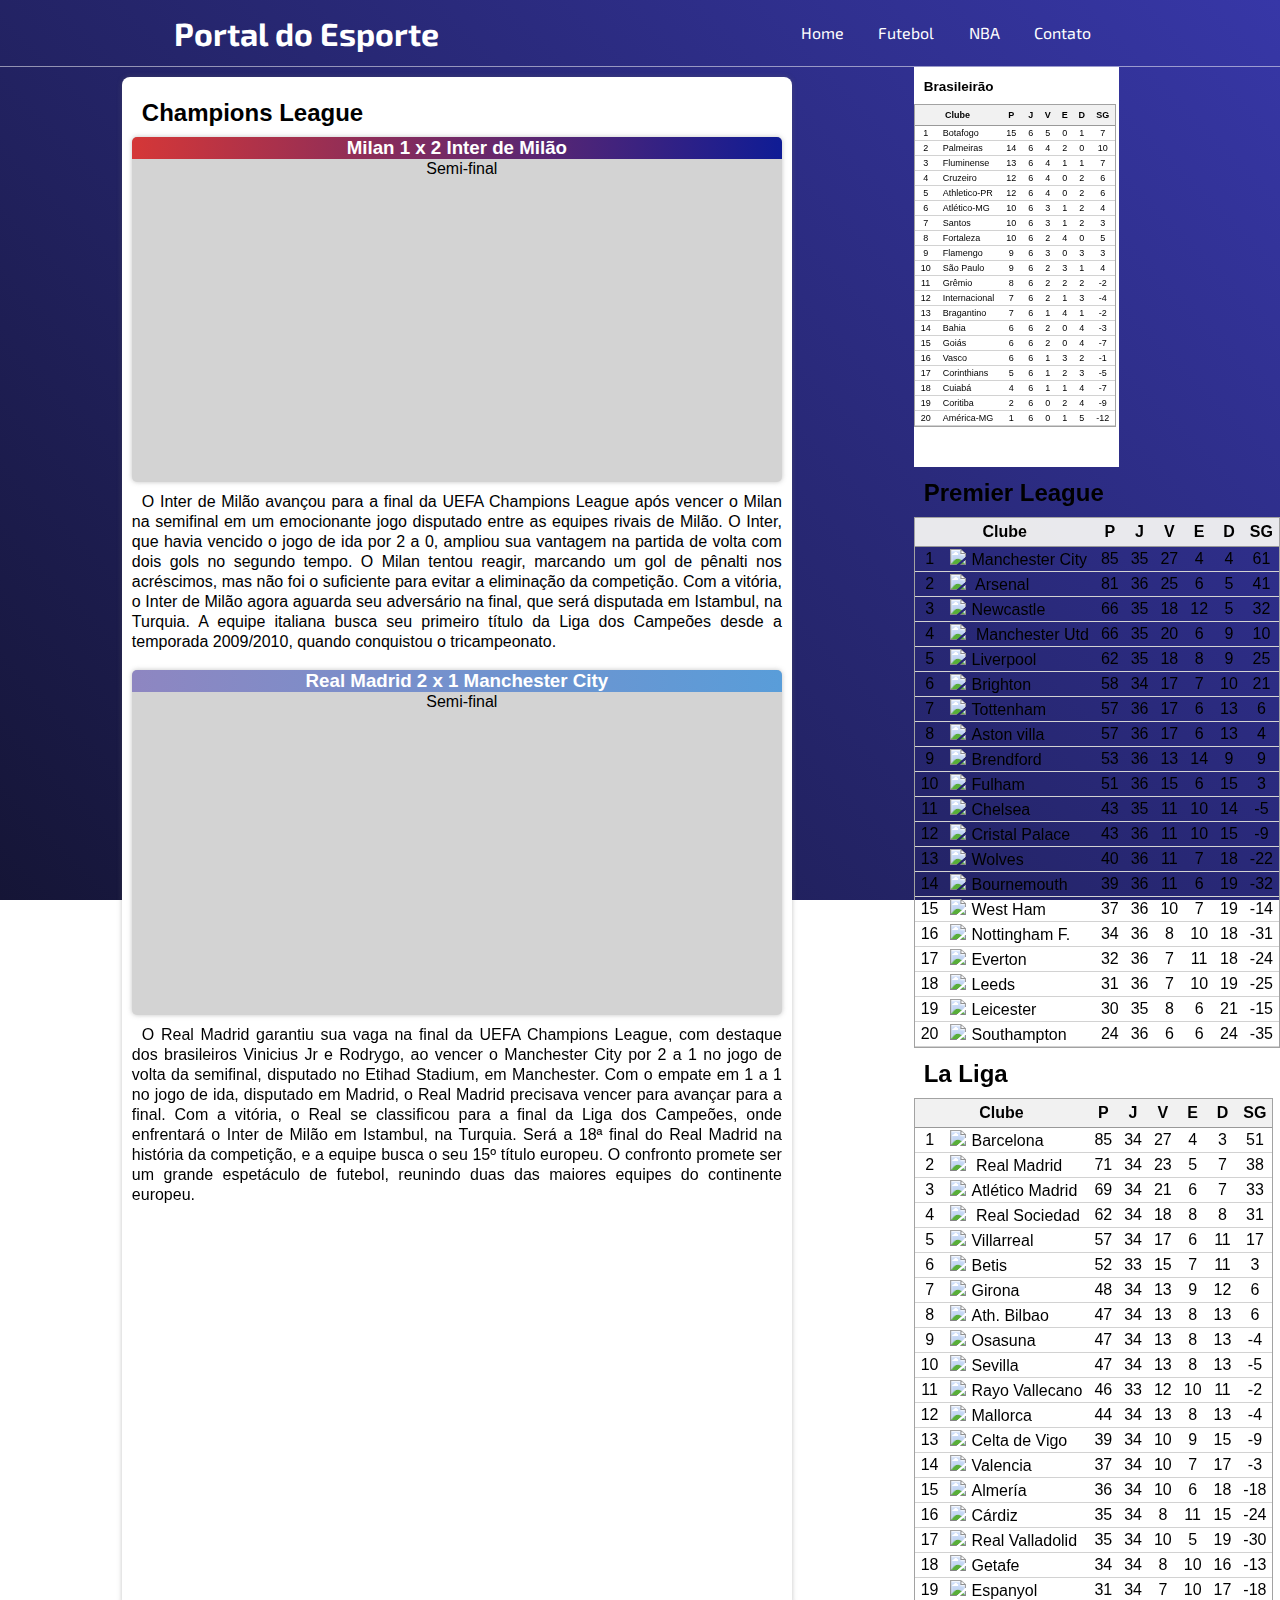
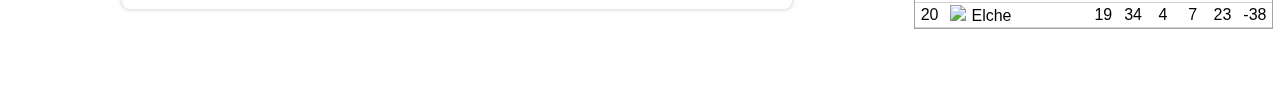
==== commit cad84599: "atualizações" ====
--- a/pag2.html
+++ b/pag2.html
@@ -20,750 +20,724 @@
         </nav>
     </header>
     
-    <main>
-        <h2>Champions League</h2>
+    <div class="conteudo_pag2">
+            <main>
+                <h2>Champions League</h2>
+                <div class="jogos">
+                    <h3 id="inter">Milan 1 x 2 Inter de Milão</h3>
+                    <p>Semi-final</p>
+                    <iframe width="470" height="264" src="https://www.youtube-nocookie.com/embed/4XJE7BJosVY?controls=0" title="YouTube video player" frameborder="0" allow="accelerometer; autoplay; clipboard-write; encrypted-media; gyroscope; picture-in-picture; web-share" allowfullscreen></iframe>
+                </div>
+                <p>O Inter de Milão avançou para a final da UEFA Champions League após vencer o Milan na semifinal em um emocionante jogo disputado entre as equipes rivais de Milão. O Inter, que havia vencido o jogo de ida por 2 a 0, ampliou sua vantagem na partida de volta com dois gols no segundo tempo. O Milan tentou reagir, marcando um gol de pênalti nos acréscimos, mas não foi o suficiente para evitar a eliminação da competição. Com a vitória, o Inter de Milão agora aguarda seu adversário na final, que será disputada em Istambul, na Turquia. A equipe italiana busca seu primeiro título da Liga dos Campeões desde a temporada 2009/2010, quando conquistou o tricampeonato.</p>
+                <img src="#" alt="">
+                <div class="jogos">
+                    <h3 id="real">Real Madrid 2  x  1 Manchester City</h3>
+                    <p>Semi-final</p>
+                    <iframe width="470" height="264" src="https://www.youtube-nocookie.com/embed/r--fNe_Hw0Q?controls=0" title="YouTube video player" frameborder="0" allow="accelerometer; autoplay; clipboard-write; encrypted-media; gyroscope; picture-in-picture; web-share" allowfullscreen></iframe>
+                </div>
+                <p>O Real Madrid garantiu sua vaga na final da UEFA Champions League, com destaque dos brasileiros Vinicius Jr e Rodrygo, ao vencer o Manchester City por 2 a 1 no jogo de volta da semifinal, disputado no Etihad Stadium, em Manchester. Com o empate em 1 a 1 no jogo de ida, disputado em Madrid, o Real Madrid precisava vencer para avançar para a final. Com a vitória, o Real se classificou para a final da Liga dos Campeões, onde enfrentará o Inter de Milão em Istambul, na Turquia. Será a 18ª final do Real Madrid na história da competição, e a equipe busca o seu 15º título europeu. O confronto promete ser um grande espetáculo de futebol, reunindo duas das maiores equipes do continente europeu.</p>
 
-        <div class="jogos">
-            <h3 id="inter">Milan 1 x 2 Inter de Milão</h3>
-            <p>Semi-final</p>
-            <iframe width="470" height="264" src="https://www.youtube-nocookie.com/embed/4XJE7BJosVY?controls=0" title="YouTube video player" frameborder="0" allow="accelerometer; autoplay; clipboard-write; encrypted-media; gyroscope; picture-in-picture; web-share" allowfullscreen></iframe>
+            </main>
+
+        <div class="tabelas">
+            <div class="tabela_brasileirao">
+                <h2>Brasileirão</h2>
+                <table>
+                    <thead>
+                        <tr>
+                            <th colspan="2">Clube</th>
+                            <th>P</th>
+                            <th>J</th>
+                            <th>V</th>
+                            <th>E</th>
+                            <th>D</th>
+                            <th>SG</th>
+                        </tr>
+                    </thead>
+                    <tbody>
+                        <tr>
+                            <td>1</td>
+                            <td class="times">Botafogo</a></td>
+                            <td>15</td>
+                            <td>6</td>
+                            <td>5</td>
+                            <td>0</td>
+                            <td>1</td>
+                            <td>7</td>
+                        </tr>
+                        <tr>
+                            <td>2</td>
+                            <td class="times">Palmeiras</td>
+                            <td>14</td>
+                            <td>6</td>
+                            <td>4</td>
+                            <td>2</td>
+                            <td>0</td>
+                            <td>10</td>
+                        </tr>
+                        <tr>
+                            <td>3</td>
+                            <td class="times">Fluminense</td>
+                            <td>13</td>
+                            <td>6</td>
+                            <td>4</td>
+                            <td>1</td>
+                            <td>1</td>
+                            <td>7</td>
+                        </tr>
+                        <tr>
+                            <td>4</td>
+                            <td class="times">Cruzeiro</td>
+                            <td>12</td>
+                            <td>6</td>
+                            <td>4</td>
+                            <td>0</td>
+                            <td>2</td>
+                            <td>6</td>
+                        </tr>
+                        <tr>
+                            <td>5</td>
+                            <td class="times">Athletico-PR</td>
+                            <td>12</td>
+                            <td>6</td>
+                            <td>4</td>
+                            <td>0</td>
+                            <td>2</td>
+                            <td>6</td>
+                        </tr>
+                        <tr>
+                            <td>6</td>
+                            <td class="times">Atlético-MG</td>
+                            <td>10</td>
+                            <td>6</td>
+                            <td>3</td>
+                            <td>1</td>
+                            <td>2</td>
+                            <td>4</td>
+                        </tr>
+                        <tr>
+                            <td>7</td>
+                            <td class="times">Santos</td>
+                            <td>10</td>
+                            <td>6</td>
+                            <td>3</td>
+                            <td>1</td>
+                            <td>2</td>
+                            <td>3</td>
+                        </tr>
+                        <tr>
+                            <td>8</td>
+                            <td class="times">Fortaleza</td>
+                            <td>10</td>
+                            <td>6</td>
+                            <td>2</td>
+                            <td>4</td>
+                            <td>0</td>
+                            <td>5</td>
+                        </tr>
+                        <tr>
+                            <td>9</td>
+                            <td class="times">Flamengo</td>
+                            <td>9</td>
+                            <td>6</td>
+                            <td>3</td>
+                            <td>0</td>
+                            <td>3</td>
+                            <td>3</td>
+                        </tr>
+                        <tr>
+                            <td>10</td>
+                            <td class="times">São Paulo</td>
+                            <td>9</td>
+                            <td>6</td>
+                            <td>2</td>
+                            <td>3</td>
+                            <td>1</td>
+                            <td>4</td>
+                        </tr>
+                        <tr>
+                            <td>11</td>
+                            <td class="times">Grêmio</td>
+                            <td>8</td>
+                            <td>6</td>
+                            <td>2</td>
+                            <td>2</td>
+                            <td>2</td>
+                            <td>-2</td>
+                        </tr>
+                        <tr>
+                            <td>12</td>
+                            <td class="times">Internacional</td>
+                            <td>7</td>
+                            <td>6</td>
+                            <td>2</td>
+                            <td>1</td>
+                            <td>3</td>
+                            <td>-4</td>
+                        </tr>
+                        <tr>
+                            <td>13</td>
+                            <td class="times">Bragantino</td>
+                            <td>7</td>
+                            <td>6</td>
+                            <td>1</td>
+                            <td>4</td>
+                            <td>1</td>
+                            <td>-2</td>
+                        </tr>
+                        <tr>
+                            <td>14</td>
+                            <td class="times">Bahia</td>
+                            <td>6</td>
+                            <td>6</td>
+                            <td>2</td>
+                            <td>0</td>
+                            <td>4</td>
+                            <td>-3</td>
+                        </tr>
+                        <tr>
+                            <td>15</td>
+                            <td class="times">Goiás</td>
+                            <td>6</td>
+                            <td>6</td>
+                            <td>2</td>
+                            <td>0</td>
+                            <td>4</td>
+                            <td>-7</td>
+                        </tr>
+                        <tr>
+                            <td>16</td>
+                            <td class="times">Vasco</td>
+                            <td>6</td>
+                            <td>6</td>
+                            <td>1</td>
+                            <td>3</td>
+                            <td>2</td>
+                            <td>-1</td>
+                        </tr>
+                        <tr>
+                            <td>17</td>
+                            <td class="times">Corinthians</td>
+                            <td>5</td>
+                            <td>6</td>
+                            <td>1</td>
+                            <td>2</td>
+                            <td>3</td>
+                            <td>-5</td>
+                        </tr>
+                        <tr>
+                            <td>18</td>
+                            <td class="times">Cuiabá</td>
+                            <td>4</td>
+                            <td>6</td>
+                            <td>1</td>
+                            <td>1</td>
+                            <td>4</td>
+                            <td>-7</td>
+                        </tr>
+                        <tr>
+                            <td>19</td>
+                            <td class="times">Coritiba</td>
+                            <td>2</td>
+                            <td>6</td>
+                            <td>0</td>
+                            <td>2</td>
+                            <td>4</td>
+                            <td>-9</td>
+                        </tr>
+                        <tr>
+                            <td>20</td>
+                            <td class="times">América-MG</td>
+                            <td>1</td>
+                            <td>6</td>
+                            <td>0</td>
+                            <td>1</td>
+                            <td>5</td>
+                            <td>-12</td>
+                        </tr>
+                    </tbody>
+                </table>
+            </div>
+            <div class="tabela_premier">
+                <h2>Premier League</h2>
+                    <table>
+                        <thead>
+                            <tr>
+                                <th colspan="2">Clube</th>
+                                <th>P</th>
+                                <th>J</th>
+                                <th>V</th>
+                                <th>E</th>
+                                <th>D</th>
+                                <th>SG</th>
+                            </tr>
+                        </thead>
+            
+                        <tbody>
+                            <tr>
+                                <td>1</td>
+                                <td class="times"><img src="https://ssl.gstatic.com/onebox/media/sports/logos/z44l-a0W1v5FmgPnemV6Xw_48x48.png"
+                                        style="height: 25px;">Manchester City</td>
+                                <td>85</td>
+                                <td>35</td>
+                                <td>27</td>
+                                <td>4</td>
+                                <td>4</td>
+                                <td>61</td>
+                            </tr>
+                            <tr>
+                                <td>2</td>
+                                <td class="times"><img src="https://ssl.gstatic.com/onebox/media/sports/logos/4us2nCgl6kgZc0t3hpW75Q_48x48.png" style="height: 25px
+                                ;"> Arsenal
+                                </td>
+                                <td>81</td>
+                                <td>36</td>
+                                <td>25</td>
+                                <td>6</td>
+                                <td>5</td>
+                                <td>41</td>
+                            </tr>
+                            <tr>
+                                <td>3</td>
+                                <td class="times"><img src="https://ssl.gstatic.com/onebox/media/sports/logos/96CcNNQ0AYDAbssP0V9LuQ_48x48.png"
+                                        style="height: 25px;">Newcastle</td>
+                                <td>66</td>
+                                <td>35</td>
+                                <td>18</td>
+                                <td>12</td>
+                                <td>5</td>
+                                <td>32</td>
+                            </tr>
+                            <tr>
+                                <td>4</td>
+                                <td class="times"><img src="https://ssl.gstatic.com/onebox/media/sports/logos/udQ6ns69PctCv143h-GeYw_48x48.png"
+                                        style="height: 25px;"> Manchester Utd</td>
+                                <td>66</td>
+                                <td>35</td>
+                                <td>20</td>
+                                <td>6</td>
+                                <td>9</td>
+                                <td>10</td>
+                            </tr>
+                            <tr>
+                                <td>5</td>
+                                <td class="times"><img src="https://ssl.gstatic.com/onebox/media/sports/logos/0iShHhASp5q1SL4JhtwJiw_48x48.png"
+                                        style="height: 25px;">Liverpool</td>
+                                <td>62</td>
+                                <td>35</td>
+                                <td>18</td>
+                                <td>8</td>
+                                <td>9</td>
+                                <td>25</td>
+                            </tr>
+                            <tr>
+                                <td>6</td>
+                                <td class="times"><img src="https://ssl.gstatic.com/onebox/media/sports/logos/EKIe0e-ZIphOcfQAwsuEEQ_48x48.png" style="height: 25px">Brighton</td>
+                                <td>58</td>
+                                <td>34</td>
+                                <td>17</td>
+                                <td>7</td>
+                                <td>10</td>
+                                <td>21</td>
+                            </tr>
+                            <tr>
+                                <td>7</td>
+                                <td class="times"><img src="https://ssl.gstatic.com/onebox/media/sports/logos/k3Q_mKE98Dnohrcea0JFgQ_48x48.png"
+                                        style="height: 25px;">Tottenham</td>
+                                <td>57</td>
+                                <td>36</td>
+                                <td>17</td>
+                                <td>6</td>
+                                <td>13</td>
+                                <td>6</td>
+                            </tr>
+                            <tr>
+                                <td>8</td>
+                                <td class="times"><img src="https://ssl.gstatic.com/onebox/media/sports/logos/uyNNelfnFvCEnsLrUL-j2Q_48x48.png"
+                                        style="height: 20px;">Aston villa</td>
+                                <td>57</td>
+                                <td>36</td>
+                                <td>17</td>
+                                <td>6</td>
+                                <td>13</td>
+                                <td>4</td>
+                            </tr>
+                            <tr>
+                                <td>9</td>
+                                <td class="times"><img src="https://ssl.gstatic.com/onebox/media/sports/logos/QOUce0WQBYqnkSmN6_TxGA_48x48.png"
+                                        style="height: 25px;">Brendford</td>
+                                <td>53</td>
+                                <td>36</td>
+                                <td>13</td>
+                                <td>14</td>
+                                <td>9</td>
+                                <td>9</td>
+                            </tr>
+                            <tr>
+                                <td>10</td>
+                                <td class="times"><img src="https://ssl.gstatic.com/onebox/media/sports/logos/Gh7_5p3n364p4vxeM8FhNg_48x48.png"
+                                        style="height: 25px;">Fulham</td>
+                                <td>51</td>
+                                <td>36</td>
+                                <td>15</td>
+                                <td>6</td>
+                                <td>15</td>
+                                <td>3</td>
+                            </tr>
+                            <tr>
+                                <td>11</td>
+                                <td class="times"><img src="https://ssl.gstatic.com/onebox/media/sports/logos/fhBITrIlbQxhVB6IjxUO6Q_48x48.png"
+                                        style="height: 25px;">Chelsea</td>
+                                <td>43</td>
+                                <td>35</td>
+                                <td>11</td>
+                                <td>10</td>
+                                <td>14</td>
+                                <td>-5</td>
+                            </tr>
+                            <tr>
+                                <td>12</td>
+                                <td class="times"><img src="https://ssl.gstatic.com/onebox/media/sports/logos/8piQOzndGmApKYTcvyN9vA_48x48.png"
+                                        style="height: 25px;">Cristal Palace</td>
+                                <td>43</td>
+                                <td>36</td>
+                                <td>11</td>
+                                <td>10</td>
+                                <td>15</td>
+                                <td>-9</td>
+                            </tr>
+                            <tr>
+                                <td>13</td>
+                                <td class="times"><img src="https://ssl.gstatic.com/onebox/media/sports/logos/-WjHLbBIQO9xE2e2MW3OPQ_48x48.png"
+                                        style="height: 25px;">Wolves</td>
+                                <td>40</td>
+                                <td>36</td>
+                                <td>11</td>
+                                <td>7</td>
+                                <td>18</td>
+                                <td>-22</td>
+                            </tr>
+                            <tr>
+                                <td>14</td>
+                                <td class="times"><img src="https://ssl.gstatic.com/onebox/media/sports/logos/IcOt-hrK04B-RlRwI3R0yA_48x48.png"
+                                        style="height: 25px;">Bournemouth</td>
+                                <td>39</td>
+                                <td>36</td>
+                                <td>11</td>
+                                <td>6</td>
+                                <td>19</td>
+                                <td>-32</td>
+                            </tr>
+                            <tr>
+                                <td>15</td>
+                                <td class="times"><img src="https://ssl.gstatic.com/onebox/media/sports/logos/bXkiyIzsbDip3x2FFcUU3A_48x48.png"
+                                        style="height: 25px;">West Ham</td>
+                                <td>37</td>
+                                <td>36</td>
+                                <td>10</td>
+                                <td>7</td>
+                                <td>19</td>
+                                <td>-14</td>
+                            </tr>
+                            <tr>
+                                <td>16</td>
+                                <td class="times"><img src="https://ssl.gstatic.com/onebox/media/sports/logos/Zr6FbE-8pDH7UBpWCO8U9A_48x48.png"
+                                        style="height: 25px;">Nottingham F.</td>
+                                <td>34</td>
+                                <td>36</td>
+                                <td>8</td>
+                                <td>10</td>
+                                <td>18</td>
+                                <td>-31</td>
+                            </tr>
+                            <tr>
+                                <td>17</td>
+                                <td class="times"><img src="https://ssl.gstatic.com/onebox/media/sports/logos/C3J47ea36cMBc4XPbp9aaA_48x48.png"
+                                        style="height: 25px;">Everton</td>
+                                <td>32</td>
+                                <td>36</td>
+                                <td>7</td>
+                                <td>11</td>
+                                <td>18</td>
+                                <td>-24</td>
+                            </tr>
+                            <tr>
+                                <td>18</td>
+                                <td class="times"><img src="https://ssl.gstatic.com/onebox/media/sports/logos/5dqfOKpjjW6EwTAx_FysKQ_48x48.png"
+                                        style="height: 25px;">Leeds</td>
+                                <td>31</td>
+                                <td>36</td>
+                                <td>7</td>
+                                <td>10</td>
+                                <td>19</td>
+                                <td>-25</td>
+                            </tr>
+                            <tr>
+                                <td>19</td>
+                                <td class="times"><img src="https://ssl.gstatic.com/onebox/media/sports/logos/UDYY4FSlty6fXFBzvFfcyw_48x48.png"
+                                        style="height: 25px;">Leicester</td>
+                                <td>30</td>
+                                <td>35</td>
+                                <td>8</td>
+                                <td>6</td>
+                                <td>21</td>
+                                <td>-15</td>
+                            </tr>
+                            <tr>
+                                <td>20</td>
+                                <td class="times"><img src="https://ssl.gstatic.com/onebox/media/sports/logos/y1V4sm2SEBiWUPRIYl5rfg_48x48.png"
+                                        style="height: 25px;">Southampton</td>
+                                <td>24</td>
+                                <td>36</td>
+                                <td>6</td>
+                                <td>6</td>
+                                <td>24</td>
+                                <td>-35</td>
+                            </tr>
+                        </tbody>
+                    </table>
+            </div>
+            <div class="tabel_laliga">
+                <h2>La Liga</h2>
+                    <table>
+                        <thead>
+                            <tr>
+                                <th colspan="2">Clube</th>
+                                <th>P</th>
+                                <th>J</th>
+                                <th>V</th>
+                                <th>E</th>
+                                <th>D</th>
+                                <th>SG</th>
+                            </tr>
+                        </thead>
+            
+                        <tbody>
+                            <tr>
+                                <td>1</td>
+                                <td class="times"><img src="https://ssl.gstatic.com/onebox/media/sports/logos/paYnEE8hcrP96neHRNofhQ_48x48.png"
+                                        style="height: 25px;">Barcelona</td>
+                                <td>85</td>
+                                <td>34</td>
+                                <td>27</td>
+                                <td>4</td>
+                                <td>3</td>
+                                <td>51</td>
+                            </tr>
+                            <tr>
+                                <td>2</td>
+                                <td class="times"><img src="https://ssl.gstatic.com/onebox/media/sports/logos/Th4fAVAZeCJWRcKoLW7koA_48x48.png" style="height: 25px
+                                ;"> Real Madrid
+                                </td>
+                                <td>71</td>
+                                <td>34</td>
+                                <td>23</td>
+                                <td>5</td>
+                                <td>7</td>
+                                <td>38</td>
+                            </tr>
+                            <tr>
+                                <td>3</td>
+                                <td class="times"><img src="https://ssl.gstatic.com/onebox/media/sports/logos/srAAE0bOnCppUrlbJpFiHQ_48x48.png"
+                                        style="height: 25px;">Atlético Madrid</td>
+                                <td>69</td>
+                                <td>34</td>
+                                <td>21</td>
+                                <td>6</td>
+                                <td>7</td>
+                                <td>33</td>
+                            </tr>
+                            <tr>
+                                <td>4</td>
+                                <td class="times"><img src="https://ssl.gstatic.com/onebox/media/sports/logos/w8tb1aeBfVZIj9tZXf7eZg_48x48.png"
+                                        style="height: 25px;"> Real Sociedad</td>
+                                <td>62</td>
+                                <td>34</td>
+                                <td>18</td>
+                                <td>8</td>
+                                <td>8</td>
+                                <td>31</td>
+                            </tr>
+                            <tr>
+                                <td>5</td>
+                                <td class="times"><img src="https://ssl.gstatic.com/onebox/media/sports/logos/WKH7Ak5cYD6Qm1EEqXzmVw_48x48.png"
+                                        style="height: 25px;">Villarreal</td>
+                                <td>57</td>
+                                <td>34</td>
+                                <td>17</td>
+                                <td>6</td>
+                                <td>11</td>
+                                <td>17</td>
+                            </tr>
+                            <tr>
+                                <td>6</td>
+                                <td class="times"><img src="https://ssl.gstatic.com/onebox/media/sports/logos/S0fDZjYYytbZaUt0f3cIhg_48x48.png" style="height: 25px">Betis</td>
+                                <td>52</td>
+                                <td>33</td>
+                                <td>15</td>
+                                <td>7</td>
+                                <td>11</td>
+                                <td>3</td>
+                            </tr>
+                            <tr>
+                                <td>7</td>
+                                <td class="times"><img src="https://ssl.gstatic.com/onebox/media/sports/logos/sHiSmLm_rA0BOC5MfrNt8A_48x48.png"
+                                        style="height: 25px;">Girona</td>
+                                <td>48</td>
+                                <td>34</td>
+                                <td>13</td>
+                                <td>9</td>
+                                <td>12</td>
+                                <td>6</td>
+                            </tr>
+                            <tr>
+                                <td>8</td>
+                                <td class="times"><img src="https://ssl.gstatic.com/onebox/media/sports/logos/OSL_5Zm6kYPP1J17Bo5uDA_48x48.png"
+                                        style="height: 20px;">Ath. Bilbao</td>
+                                <td>47</td>
+                                <td>34</td>
+                                <td>13</td>
+                                <td>8</td>
+                                <td>13</td>
+                                <td>6</td>
+                            </tr>
+                            <tr>
+                                <td>9</td>
+                                <td class="times"><img src="https://ssl.gstatic.com/onebox/media/sports/logos/pk-hNCNpGM_JDoHHvLVF-Q_48x48.png"
+                                        style="height: 25px;">Osasuna</td>
+                                <td>47</td>
+                                <td>34</td>
+                                <td>13</td>
+                                <td>8</td>
+                                <td>13</td>
+                                <td>-4</td>
+                            </tr>
+                            <tr>
+                                <td>10</td>
+                                <td class="times"><img src="https://ssl.gstatic.com/onebox/media/sports/logos/hCTs5EX3WjCMC5Jl3QE4Rw_48x48.png"
+                                        style="height: 25px;">Sevilla</td>
+                                <td>47</td>
+                                <td>34</td>
+                                <td>13</td>
+                                <td>8</td>
+                                <td>13</td>
+                                <td>-5</td>
+                            </tr>
+                            <tr>
+                                <td>11</td>
+                                <td class="times"><img src="https://ssl.gstatic.com/onebox/media/sports/logos/i5LifmxEVIl0sbvIysiyhw_48x48.png"
+                                        style="height: 25px;">Rayo Vallecano</td>
+                                <td>46</td>
+                                <td>33</td>
+                                <td>12</td>
+                                <td>10</td>
+                                <td>11</td>
+                                <td>-2</td>
+                            </tr>
+                            <tr>
+                                <td>12</td>
+                                <td class="times"><img src="https://ssl.gstatic.com/onebox/media/sports/logos/Ss21P4CUmigjrEtcoapjVg_48x48.png"
+                                        style="height: 25px;">Mallorca</td>
+                                <td>44</td>
+                                <td>34</td>
+                                <td>13</td>
+                                <td>8</td>
+                                <td>13</td>
+                                <td>-4</td>
+                            </tr>
+                            <tr>
+                                <td>13</td>
+                                <td class="times"><img src="https://ssl.gstatic.com/onebox/media/sports/logos/wpdhixHP_sloegfP0UlwAw_48x48.png"
+                                        style="height: 25px;">Celta de Vigo</td>
+                                <td>39</td>
+                                <td>34</td>
+                                <td>10</td>
+                                <td>9</td>
+                                <td>15</td>
+                                <td>-9</td>
+                            </tr>
+                            <tr>
+                                <td>14</td>
+                                <td class="times"><img src="https://ssl.gstatic.com/onebox/media/sports/logos/QPbjvDwI_0Wuu4tCS2O6uw_48x48.png"
+                                        style="height: 25px;">Valencia</td>
+                                <td>37</td>
+                                <td>34</td>
+                                <td>10</td>
+                                <td>7</td>
+                                <td>17</td>
+                                <td>-3</td>
+                            </tr>
+                            <tr>
+                                <td>15</td>
+                                <td class="times"><img src="https://ssl.gstatic.com/onebox/media/sports/logos/kt3Bf9IFcvWB2N3CN-N7Wg_48x48.png"
+                                        style="height: 25px;">Almería</td>
+                                <td>36</td>
+                                <td>34</td>
+                                <td>10</td>
+                                <td>6</td>
+                                <td>18</td>
+                                <td>-18</td>
+                            </tr>
+                            <tr>
+                                <td>16</td>
+                                <td class="times"><img src="https://ssl.gstatic.com/onebox/media/sports/logos/H1vdTrUUqJBeUW1HfbW0nQ_48x48.png"
+                                        style="height: 25px;">Cárdiz</td>
+                                <td>35</td>
+                                <td>34</td>
+                                <td>8</td>
+                                <td>11</td>
+                                <td>15</td>
+                                <td>-24</td>
+                            </tr>
+                            <tr>
+                                <td>17</td>
+                                <td class="times"><img src="https://ssl.gstatic.com/onebox/media/sports/logos/yvPDWQC1M4G7SIg9_eidgg_48x48.png"
+                                        style="height: 25px;">Real Valladolid</td>
+                                <td>35</td>
+                                <td>34</td>
+                                <td>10</td>
+                                <td>5</td>
+                                <td>19</td>
+                                <td>-30</td>
+                            </tr>
+                            <tr>
+                                <td>18</td>
+                                <td class="times"><img src="https://ssl.gstatic.com/onebox/media/sports/logos/1UDHZMdKZD15W5gus7dJyg_48x48.png"
+                                        style="height: 25px;">Getafe</td>
+                                <td>34</td>
+                                <td>34</td>
+                                <td>8</td>
+                                <td>10</td>
+                                <td>16</td>
+                                <td>-13</td>
+                            </tr>
+                            <tr>
+                                <td>19</td>
+                                <td class="times"><img src="https://ssl.gstatic.com/onebox/media/sports/logos/TKitIqelDyN6M-kYt4Uc0g_48x48.png"
+                                        style="height: 25px;">Espanyol</td>
+                                <td>31</td>
+                                <td>34</td>
+                                <td>7</td>
+                                <td>10</td>
+                                <td>17</td>
+                                <td>-18</td>
+                            </tr>
+                            <tr>
+                                <td>20</td>
+                                <td class="times"><img src="https://ssl.gstatic.com/onebox/media/sports/logos/uyyqqxLIYT_lQIXRyMI_RA_48x48.png"
+                                        style="height: 25px;">Elche</td>
+                                <td>19</td>
+                                <td>34</td>
+                                <td>4</td>
+                                <td>7</td>
+                                <td>23</td>
+                                <td>-38</td>
+                            </tr>
+                        </tbody>
+                    </table>
+            </div>
         </div>
-
-        <p>O Inter de Milão avançou para a final da UEFA Champions League após vencer o Milan na semifinal em um emocionante jogo disputado entre as equipes rivais de Milão. O Inter, que havia vencido o jogo de ida por 2 a 0, ampliou sua vantagem na partida de volta com dois gols no segundo tempo. O Milan tentou reagir, marcando um gol de pênalti nos acréscimos, mas não foi o suficiente para evitar a eliminação da competição. Com a vitória, o Inter de Milão agora aguarda seu adversário na final, que será disputada em Istambul, na Turquia. A equipe italiana busca seu primeiro título da Liga dos Campeões desde a temporada 2009/2010, quando conquistou o tricampeonato.</p>
-
-        <img src="#" alt="">
-
-        <div class="jogos">
-            <h3 id="real">Real Madrid 2  x  1 Manchester City</h3>
-            <p>Semi-final</p>
-            <iframe width="470" height="264" src="https://www.youtube-nocookie.com/embed/r--fNe_Hw0Q?controls=0" title="YouTube video player" frameborder="0" allow="accelerometer; autoplay; clipboard-write; encrypted-media; gyroscope; picture-in-picture; web-share" allowfullscreen></iframe>
-        </div>
-
-        <p>O Real Madrid garantiu sua vaga na final da UEFA Champions League, com destaque dos brasileiros Vinicius Jr e Rodrygo, ao vencer o Manchester City por 2 a 1 no jogo de volta da semifinal, disputado no Etihad Stadium, em Manchester. Com o empate em 1 a 1 no jogo de ida, disputado em Madrid, o Real Madrid precisava vencer para avançar para a final. Com a vitória, o Real se classificou para a final da Liga dos Campeões, onde enfrentará o Inter de Milão em Istambul, na Turquia. Será a 18ª final do Real Madrid na história da competição, e a equipe busca o seu 15º título europeu. O confronto promete ser um grande espetáculo de futebol, reunindo duas das maiores equipes do continente europeu.</p>
-
-        <h2>Brasileirão</h2>
-
-        <table>
-
-            <thead>
-                <tr>
-                    <th colspan="2">Clube</th>
-                    <th>P</th>
-                    <th>J</th>
-                    <th>V</th>
-                    <th>E</th>
-                    <th>D</th>
-                    <th>SG</th>
-                </tr>
-            </thead>
-    
-            <tbody>
-                <tr>
-                    <td>1</td>
-                    <td class="times"><img src="https://ssl.gstatic.com/onebox/media/sports/logos/KLDWYp-H8CAOT9H_JgizRg_48x48.png"
-                            style="height: 25px;">Botafogo</td>
-                    <td>15</td>
-                    <td>6</td>
-                    <td>5</td>
-                    <td>0</td>
-                    <td>1</td>
-                    <td>7</td>
-                </tr>
-                <tr>
-                    <td>2</td>
-                    <td class="times"><img src="https://ssl.gstatic.com/onebox/media/sports/logos/7spurne-xDt2p6C0imYYNA_48x48.png" style="height: 25px
-                    ;"> Palmeiras
-                    </td>
-                    <td>14</td>
-                    <td>6</td>
-                    <td>4</td>
-                    <td>2</td>
-                    <td>0</td>
-                    <td>10</td>
-                </tr>
-                <tr>
-                    <td>3</td>
-                    <td class="times"><img src="https://ssl.gstatic.com/onebox/media/sports/logos/fCMxMMDF2AZPU7LzYKSlig_48x48.png"
-                            style="height: 25px;">Fluminense</td>
-                    <td>13</td>
-                    <td>6</td>
-                    <td>4</td>
-                    <td>1</td>
-                    <td>1</td>
-                    <td>7</td>
-                </tr>
-                <tr>
-                    <td>4</td>
-                    <td class="times"><img src="https://ssl.gstatic.com/onebox/media/sports/logos/cfkLbPGt7TD_FSDotajcbA_48x48.png"
-                            style="height: 25px;"> Cruzeiro</td>
-                    <td>12</td>
-                    <td>6</td>
-                    <td>4</td>
-                    <td>0</td>
-                    <td>2</td>
-                    <td>6</td>
-                </tr>
-                <tr>
-                    <td>5</td>
-                    <td class="times"><img src="https://ssl.gstatic.com/onebox/media/sports/logos/LtpA9v-CQ_Qs2bgWVdDXxQ_48x48.png"
-                            style="height: 25px;">Athletico-PR</td>
-                    <td>12</td>
-                    <td>6</td>
-                    <td>4</td>
-                    <td>0</td>
-                    <td>2</td>
-                    <td>6</td>
-                </tr>
-                <tr>
-                    <td>6</td>
-                    <td class="times"><img src="https://ssl.gstatic.com/onebox/media/sports/logos/q9fhEsgpuyRq58OgmSndcQ_48x48.png"
-                            style="height: 25px;">Atlético-MG</td>
-                    <td>10</td>
-                    <td>6</td>
-                    <td>3</td>
-                    <td>1</td>
-                    <td>2</td>
-                    <td>4</td>
-                </tr>
-                <tr>
-                    <td>7</td>
-                    <td class="times"><img src="https://ssl.gstatic.com/onebox/media/sports/logos/VHdNOT6wWOw_vJ38GMjMzg_48x48.png"
-                            style="height: 25px;">Santos</td>
-                    <td>10</td>
-                    <td>6</td>
-                    <td>3</td>
-                    <td>1</td>
-                    <td>2</td>
-                    <td>3</td>
-                </tr>
-                <tr>
-                    <td>8</td>
-                    <td class="times"><img src="https://ssl.gstatic.com/onebox/media/sports/logos/me10ephzRxdj45zVq1Risg_48x48.png"
-                            style="height: 20px;">Fortaleza</td>
-                    <td>10</td>
-                    <td>6</td>
-                    <td>2</td>
-                    <td>4</td>
-                    <td>0</td>
-                    <td>5</td>
-                </tr>
-                <tr>
-                    <td>9</td>
-                    <td class="times"><img src="https://ssl.gstatic.com/onebox/media/sports/logos/orE554NToSkH6nuwofe7Yg_48x48.png"
-                            style="height: 25px;">Flamengo</td>
-                    <td>9</td>
-                    <td>6</td>
-                    <td>3</td>
-                    <td>0</td>
-                    <td>3</td>
-                    <td>3</td>
-                </tr>
-                <tr>
-                    <td>10</td>
-                    <td class="times"><img src="https://ssl.gstatic.com/onebox/media/sports/logos/4w2Z97Hf9CSOqICK3a8AxQ_48x48.png"
-                            style="height: 25px;">São Paulo</td>
-                    <td>9</td>
-                    <td>6</td>
-                    <td>2</td>
-                    <td>3</td>
-                    <td>1</td>
-                    <td>4</td>
-                </tr>
-                <tr>
-                    <td>11</td>
-                    <td class="times"><img src="https://ssl.gstatic.com/onebox/media/sports/logos/Ku-73v_TW9kpex-IEGb0ZA_48x48.png"
-                            style="height: 25px;">Grêmio</td>
-                    <td>8</td>
-                    <td>6</td>
-                    <td>2</td>
-                    <td>2</td>
-                    <td>2</td>
-                    <td>-2</td>
-                </tr>
-                <tr>
-                    <td>12</td>
-                    <td class="times"><img src="https://ssl.gstatic.com/onebox/media/sports/logos/OWVFKuHrQuf4q2Wk0hEmSA_48x48.png"
-                            style="height: 25px;">Internacional</td>
-                    <td>7</td>
-                    <td>6</td>
-                    <td>2</td>
-                    <td>1</td>
-                    <td>3</td>
-                    <td>-4</td>
-                </tr>
-                <tr>
-                    <td>13</td>
-                    <td class="times"><img src="https://ssl.gstatic.com/onebox/media/sports/logos/lMyw2zn1Z4cdkaxKJWnsQw_48x48.png"
-                            style="height: 25px;">Bragantino</td>
-                    <td>7</td>
-                    <td>6</td>
-                    <td>1</td>
-                    <td>4</td>
-                    <td>1</td>
-                    <td>-2</td>
-                </tr>
-                <tr>
-                    <td>14</td>
-                    <td class="times"><img src="https://ssl.gstatic.com/onebox/media/sports/logos/nIdbR6qIUDyZUBO9vojSPw_48x48.png"
-                            style="height: 25px;">Bahia</td>
-                    <td>6</td>
-                    <td>6</td>
-                    <td>2</td>
-                    <td>0</td>
-                    <td>4</td>
-                    <td>-3</td>
-                </tr>
-                <tr>
-                    <td>15</td>
-                    <td class="times"><img src="https://ssl.gstatic.com/onebox/media/sports/logos/gb8bo2x00XsbvsVp9nGniA_48x48.png"
-                            style="height: 25px;">Goiás</td>
-                    <td>6</td>
-                    <td>6</td>
-                    <td>2</td>
-                    <td>0</td>
-                    <td>4</td>
-                    <td>-7</td>
-                </tr>
-                <tr>
-                    <td>16</td>
-                    <td class="times"><img src="https://ssl.gstatic.com/onebox/media/sports/logos/hHwT8LwRmYCAGxQ-STLxYA_48x48.png"
-                            style="height: 25px;">Vasco</td>
-                    <td>6</td>
-                    <td>6</td>
-                    <td>1</td>
-                    <td>3</td>
-                    <td>2</td>
-                    <td>-1</td>
-                </tr>
-                <tr>
-                    <td>17</td>
-                    <td class="times"><img src="https://ssl.gstatic.com/onebox/media/sports/logos/tCMSqgXVHROpdCpQhzTo1g_48x48.png"
-                            style="height: 25px;">Corinthians</td>
-                    <td>5</td>
-                    <td>6</td>
-                    <td>1</td>
-                    <td>2</td>
-                    <td>3</td>
-                    <td>-5</td>
-                </tr>
-                <tr>
-                    <td>18</td>
-                    <td class="times"><img src="https://ssl.gstatic.com/onebox/media/sports/logos/j6U8Rgt_6yyf0Egs9nREXw_48x48.png"
-                            style="height: 25px;">Cuiabá</td>
-                    <td>4</td>
-                    <td>6</td>
-                    <td>1</td>
-                    <td>1</td>
-                    <td>4</td>
-                    <td>-7</td>
-                </tr>
-                <tr>
-                    <td>19</td>
-                    <td class="times"><img src="https://ssl.gstatic.com/onebox/media/sports/logos/LaFlBADLmsjHfGTehCYtuA_48x48.png"
-                            style="height: 25px;">Coritiba</td>
-                    <td>2</td>
-                    <td>6</td>
-                    <td>0</td>
-                    <td>2</td>
-                    <td>4</td>
-                    <td>-9</td>
-                </tr>
-                <tr>
-                    <td>20</td>
-                    <td class="times"><img src="https://ssl.gstatic.com/onebox/media/sports/logos/ZFsHqGsKNQPlCQjZ4Lu-EQ_48x48.png"
-                            style="height: 25px;">América-MG</td>
-                    <td>1</td>
-                    <td>6</td>
-                    <td>0</td>
-                    <td>1</td>
-                    <td>5</td>
-                    <td>-12</td>
-                </tr>
-            </tbody>
-        </table>
-
-        <h2>Premier League</h2>
-
-        <table>
-
-            <thead>
-                <tr>
-                    <th colspan="2">Clube</th>
-                    <th>P</th>
-                    <th>J</th>
-                    <th>V</th>
-                    <th>E</th>
-                    <th>D</th>
-                    <th>SG</th>
-                </tr>
-            </thead>
-        
-            <tbody>
-                <tr>
-                    <td>1</td>
-                    <td class="times"><img src="https://ssl.gstatic.com/onebox/media/sports/logos/z44l-a0W1v5FmgPnemV6Xw_48x48.png"
-                            style="height: 25px;">Manchester City</td>
-                    <td>85</td>
-                    <td>35</td>
-                    <td>27</td>
-                    <td>4</td>
-                    <td>4</td>
-                    <td>61</td>
-                </tr>
-                <tr>
-                    <td>2</td>
-                    <td class="times"><img src="https://ssl.gstatic.com/onebox/media/sports/logos/4us2nCgl6kgZc0t3hpW75Q_48x48.png" style="height: 25px
-                    ;"> Arsenal
-                    </td>
-                    <td>81</td>
-                    <td>36</td>
-                    <td>25</td>
-                    <td>6</td>
-                    <td>5</td>
-                    <td>41</td>
-                </tr>
-                <tr>
-                    <td>3</td>
-                    <td class="times"><img src="https://ssl.gstatic.com/onebox/media/sports/logos/96CcNNQ0AYDAbssP0V9LuQ_48x48.png"
-                            style="height: 25px;">Newcastle</td>
-                    <td>66</td>
-                    <td>35</td>
-                    <td>18</td>
-                    <td>12</td>
-                    <td>5</td>
-                    <td>32</td>
-                </tr>
-                <tr>
-                    <td>4</td>
-                    <td class="times"><img src="https://ssl.gstatic.com/onebox/media/sports/logos/udQ6ns69PctCv143h-GeYw_48x48.png"
-                            style="height: 25px;"> Manchester Utd</td>
-                    <td>66</td>
-                    <td>35</td>
-                    <td>20</td>
-                    <td>6</td>
-                    <td>9</td>
-                    <td>10</td>
-                </tr>
-                <tr>
-                    <td>5</td>
-                    <td class="times"><img src="https://ssl.gstatic.com/onebox/media/sports/logos/0iShHhASp5q1SL4JhtwJiw_48x48.png"
-                            style="height: 25px;">Liverpool</td>
-                    <td>62</td>
-                    <td>35</td>
-                    <td>18</td>
-                    <td>8</td>
-                    <td>9</td>
-                    <td>25</td>
-                </tr>
-                <tr>
-                    <td>6</td>
-                    <td class="times"><img src="https://ssl.gstatic.com/onebox/media/sports/logos/EKIe0e-ZIphOcfQAwsuEEQ_48x48.png" style="height: 25px">Brighton</td>
-                    <td>58</td>
-                    <td>34</td>
-                    <td>17</td>
-                    <td>7</td>
-                    <td>10</td>
-                    <td>21</td>
-                </tr>
-                <tr>
-                    <td>7</td>
-                    <td class="times"><img src="https://ssl.gstatic.com/onebox/media/sports/logos/k3Q_mKE98Dnohrcea0JFgQ_48x48.png"
-                            style="height: 25px;">Tottenham</td>
-                    <td>57</td>
-                    <td>36</td>
-                    <td>17</td>
-                    <td>6</td>
-                    <td>13</td>
-                    <td>6</td>
-                </tr>
-                <tr>
-                    <td>8</td>
-                    <td class="times"><img src="https://ssl.gstatic.com/onebox/media/sports/logos/uyNNelfnFvCEnsLrUL-j2Q_48x48.png"
-                            style="height: 20px;">Aston villa</td>
-                    <td>57</td>
-                    <td>36</td>
-                    <td>17</td>
-                    <td>6</td>
-                    <td>13</td>
-                    <td>4</td>
-                </tr>
-                <tr>
-                    <td>9</td>
-                    <td class="times"><img src="https://ssl.gstatic.com/onebox/media/sports/logos/QOUce0WQBYqnkSmN6_TxGA_48x48.png"
-                            style="height: 25px;">Brendford</td>
-                    <td>53</td>
-                    <td>36</td>
-                    <td>13</td>
-                    <td>14</td>
-                    <td>9</td>
-                    <td>9</td>
-                </tr>
-                <tr>
-                    <td>10</td>
-                    <td class="times"><img src="https://ssl.gstatic.com/onebox/media/sports/logos/Gh7_5p3n364p4vxeM8FhNg_48x48.png"
-                            style="height: 25px;">Fulham</td>
-                    <td>51</td>
-                    <td>36</td>
-                    <td>15</td>
-                    <td>6</td>
-                    <td>15</td>
-                    <td>3</td>
-                </tr>
-                <tr>
-                    <td>11</td>
-                    <td class="times"><img src="https://ssl.gstatic.com/onebox/media/sports/logos/fhBITrIlbQxhVB6IjxUO6Q_48x48.png"
-                            style="height: 25px;">Chelsea</td>
-                    <td>43</td>
-                    <td>35</td>
-                    <td>11</td>
-                    <td>10</td>
-                    <td>14</td>
-                    <td>-5</td>
-                </tr>
-                <tr>
-                    <td>12</td>
-                    <td class="times"><img src="https://ssl.gstatic.com/onebox/media/sports/logos/8piQOzndGmApKYTcvyN9vA_48x48.png"
-                            style="height: 25px;">Cristal Palace</td>
-                    <td>43</td>
-                    <td>36</td>
-                    <td>11</td>
-                    <td>10</td>
-                    <td>15</td>
-                    <td>-9</td>
-                </tr>
-                <tr>
-                    <td>13</td>
-                    <td class="times"><img src="https://ssl.gstatic.com/onebox/media/sports/logos/-WjHLbBIQO9xE2e2MW3OPQ_48x48.png"
-                            style="height: 25px;">Wolves</td>
-                    <td>40</td>
-                    <td>36</td>
-                    <td>11</td>
-                    <td>7</td>
-                    <td>18</td>
-                    <td>-22</td>
-                </tr>
-                <tr>
-                    <td>14</td>
-                    <td class="times"><img src="https://ssl.gstatic.com/onebox/media/sports/logos/IcOt-hrK04B-RlRwI3R0yA_48x48.png"
-                            style="height: 25px;">Bournemouth</td>
-                    <td>39</td>
-                    <td>36</td>
-                    <td>11</td>
-                    <td>6</td>
-                    <td>19</td>
-                    <td>-32</td>
-                </tr>
-                <tr>
-                    <td>15</td>
-                    <td class="times"><img src="https://ssl.gstatic.com/onebox/media/sports/logos/bXkiyIzsbDip3x2FFcUU3A_48x48.png"
-                            style="height: 25px;">West Ham</td>
-                    <td>37</td>
-                    <td>36</td>
-                    <td>10</td>
-                    <td>7</td>
-                    <td>19</td>
-                    <td>-14</td>
-                </tr>
-                <tr>
-                    <td>16</td>
-                    <td class="times"><img src="https://ssl.gstatic.com/onebox/media/sports/logos/Zr6FbE-8pDH7UBpWCO8U9A_48x48.png"
-                            style="height: 25px;">Nottingham F.</td>
-                    <td>34</td>
-                    <td>36</td>
-                    <td>8</td>
-                    <td>10</td>
-                    <td>18</td>
-                    <td>-31</td>
-                </tr>
-                <tr>
-                    <td>17</td>
-                    <td class="times"><img src="https://ssl.gstatic.com/onebox/media/sports/logos/C3J47ea36cMBc4XPbp9aaA_48x48.png"
-                            style="height: 25px;">Everton</td>
-                    <td>32</td>
-                    <td>36</td>
-                    <td>7</td>
-                    <td>11</td>
-                    <td>18</td>
-                    <td>-24</td>
-                </tr>
-                <tr>
-                    <td>18</td>
-                    <td class="times"><img src="https://ssl.gstatic.com/onebox/media/sports/logos/5dqfOKpjjW6EwTAx_FysKQ_48x48.png"
-                            style="height: 25px;">Leeds</td>
-                    <td>31</td>
-                    <td>36</td>
-                    <td>7</td>
-                    <td>10</td>
-                    <td>19</td>
-                    <td>-25</td>
-                </tr>
-                <tr>
-                    <td>19</td>
-                    <td class="times"><img src="https://ssl.gstatic.com/onebox/media/sports/logos/UDYY4FSlty6fXFBzvFfcyw_48x48.png"
-                            style="height: 25px;">Leicester</td>
-                    <td>30</td>
-                    <td>35</td>
-                    <td>8</td>
-                    <td>6</td>
-                    <td>21</td>
-                    <td>-15</td>
-                </tr>
-                <tr>
-                    <td>20</td>
-                    <td class="times"><img src="https://ssl.gstatic.com/onebox/media/sports/logos/y1V4sm2SEBiWUPRIYl5rfg_48x48.png"
-                            style="height: 25px;">Southampton</td>
-                    <td>24</td>
-                    <td>36</td>
-                    <td>6</td>
-                    <td>6</td>
-                    <td>24</td>
-                    <td>-35</td>
-                </tr>
-            </tbody>
-        </table>
-
-        <h2>La Liga</h2>
-
-        <table>
-
-            <thead>
-                <tr>
-                    <th colspan="2">Clube</th>
-                    <th>P</th>
-                    <th>J</th>
-                    <th>V</th>
-                    <th>E</th>
-                    <th>D</th>
-                    <th>SG</th>
-                </tr>
-            </thead>
-        
-            <tbody>
-                <tr>
-                    <td>1</td>
-                    <td class="times"><img src="https://ssl.gstatic.com/onebox/media/sports/logos/paYnEE8hcrP96neHRNofhQ_48x48.png"
-                            style="height: 25px;">Barcelona</td>
-                    <td>85</td>
-                    <td>34</td>
-                    <td>27</td>
-                    <td>4</td>
-                    <td>3</td>
-                    <td>51</td>
-                </tr>
-                <tr>
-                    <td>2</td>
-                    <td class="times"><img src="https://ssl.gstatic.com/onebox/media/sports/logos/Th4fAVAZeCJWRcKoLW7koA_48x48.png" style="height: 25px
-                    ;"> Real Madrid
-                    </td>
-                    <td>71</td>
-                    <td>34</td>
-                    <td>23</td>
-                    <td>5</td>
-                    <td>7</td>
-                    <td>38</td>
-                </tr>
-                <tr>
-                    <td>3</td>
-                    <td class="times"><img src="https://ssl.gstatic.com/onebox/media/sports/logos/srAAE0bOnCppUrlbJpFiHQ_48x48.png"
-                            style="height: 25px;">Atlético Madrid</td>
-                    <td>69</td>
-                    <td>34</td>
-                    <td>21</td>
-                    <td>6</td>
-                    <td>7</td>
-                    <td>33</td>
-                </tr>
-                <tr>
-                    <td>4</td>
-                    <td class="times"><img src="https://ssl.gstatic.com/onebox/media/sports/logos/w8tb1aeBfVZIj9tZXf7eZg_48x48.png"
-                            style="height: 25px;"> Real Sociedad</td>
-                    <td>62</td>
-                    <td>34</td>
-                    <td>18</td>
-                    <td>8</td>
-                    <td>8</td>
-                    <td>31</td>
-                </tr>
-                <tr>
-                    <td>5</td>
-                    <td class="times"><img src="https://ssl.gstatic.com/onebox/media/sports/logos/WKH7Ak5cYD6Qm1EEqXzmVw_48x48.png"
-                            style="height: 25px;">Villarreal</td>
-                    <td>57</td>
-                    <td>34</td>
-                    <td>17</td>
-                    <td>6</td>
-                    <td>11</td>
-                    <td>17</td>
-                </tr>
-                <tr>
-                    <td>6</td>
-                    <td class="times"><img src="https://ssl.gstatic.com/onebox/media/sports/logos/S0fDZjYYytbZaUt0f3cIhg_48x48.png" style="height: 25px">Betis</td>
-                    <td>52</td>
-                    <td>33</td>
-                    <td>15</td>
-                    <td>7</td>
-                    <td>11</td>
-                    <td>3</td>
-                </tr>
-                <tr>
-                    <td>7</td>
-                    <td class="times"><img src="https://ssl.gstatic.com/onebox/media/sports/logos/sHiSmLm_rA0BOC5MfrNt8A_48x48.png"
-                            style="height: 25px;">Girona</td>
-                    <td>48</td>
-                    <td>34</td>
-                    <td>13</td>
-                    <td>9</td>
-                    <td>12</td>
-                    <td>6</td>
-                </tr>
-                <tr>
-                    <td>8</td>
-                    <td class="times"><img src="https://ssl.gstatic.com/onebox/media/sports/logos/OSL_5Zm6kYPP1J17Bo5uDA_48x48.png"
-                            style="height: 20px;">Ath. Bilbao</td>
-                    <td>47</td>
-                    <td>34</td>
-                    <td>13</td>
-                    <td>8</td>
-                    <td>13</td>
-                    <td>6</td>
-                </tr>
-                <tr>
-                    <td>9</td>
-                    <td class="times"><img src="https://ssl.gstatic.com/onebox/media/sports/logos/pk-hNCNpGM_JDoHHvLVF-Q_48x48.png"
-                            style="height: 25px;">Osasuna</td>
-                    <td>47</td>
-                    <td>34</td>
-                    <td>13</td>
-                    <td>8</td>
-                    <td>13</td>
-                    <td>-4</td>
-                </tr>
-                <tr>
-                    <td>10</td>
-                    <td class="times"><img src="https://ssl.gstatic.com/onebox/media/sports/logos/hCTs5EX3WjCMC5Jl3QE4Rw_48x48.png"
-                            style="height: 25px;">Sevilla</td>
-                    <td>47</td>
-                    <td>34</td>
-                    <td>13</td>
-                    <td>8</td>
-                    <td>13</td>
-                    <td>-5</td>
-                </tr>
-                <tr>
-                    <td>11</td>
-                    <td class="times"><img src="https://ssl.gstatic.com/onebox/media/sports/logos/i5LifmxEVIl0sbvIysiyhw_48x48.png"
-                            style="height: 25px;">Rayo Vallecano</td>
-                    <td>46</td>
-                    <td>33</td>
-                    <td>12</td>
-                    <td>10</td>
-                    <td>11</td>
-                    <td>-2</td>
-                </tr>
-                <tr>
-                    <td>12</td>
-                    <td class="times"><img src="https://ssl.gstatic.com/onebox/media/sports/logos/Ss21P4CUmigjrEtcoapjVg_48x48.png"
-                            style="height: 25px;">Mallorca</td>
-                    <td>44</td>
-                    <td>34</td>
-                    <td>13</td>
-                    <td>8</td>
-                    <td>13</td>
-                    <td>-4</td>
-                </tr>
-                <tr>
-                    <td>13</td>
-                    <td class="times"><img src="https://ssl.gstatic.com/onebox/media/sports/logos/wpdhixHP_sloegfP0UlwAw_48x48.png"
-                            style="height: 25px;">Celta de Vigo</td>
-                    <td>39</td>
-                    <td>34</td>
-                    <td>10</td>
-                    <td>9</td>
-                    <td>15</td>
-                    <td>-9</td>
-                </tr>
-                <tr>
-                    <td>14</td>
-                    <td class="times"><img src="https://ssl.gstatic.com/onebox/media/sports/logos/QPbjvDwI_0Wuu4tCS2O6uw_48x48.png"
-                            style="height: 25px;">Valencia</td>
-                    <td>37</td>
-                    <td>34</td>
-                    <td>10</td>
-                    <td>7</td>
-                    <td>17</td>
-                    <td>-3</td>
-                </tr>
-                <tr>
-                    <td>15</td>
-                    <td class="times"><img src="https://ssl.gstatic.com/onebox/media/sports/logos/kt3Bf9IFcvWB2N3CN-N7Wg_48x48.png"
-                            style="height: 25px;">Almería</td>
-                    <td>36</td>
-                    <td>34</td>
-                    <td>10</td>
-                    <td>6</td>
-                    <td>18</td>
-                    <td>-18</td>
-                </tr>
-                <tr>
-                    <td>16</td>
-                    <td class="times"><img src="https://ssl.gstatic.com/onebox/media/sports/logos/H1vdTrUUqJBeUW1HfbW0nQ_48x48.png"
-                            style="height: 25px;">Cárdiz</td>
-                    <td>35</td>
-                    <td>34</td>
-                    <td>8</td>
-                    <td>11</td>
-                    <td>15</td>
-                    <td>-24</td>
-                </tr>
-                <tr>
-                    <td>17</td>
-                    <td class="times"><img src="https://ssl.gstatic.com/onebox/media/sports/logos/yvPDWQC1M4G7SIg9_eidgg_48x48.png"
-                            style="height: 25px;">Real Valladolid</td>
-                    <td>35</td>
-                    <td>34</td>
-                    <td>10</td>
-                    <td>5</td>
-                    <td>19</td>
-                    <td>-30</td>
-                </tr>
-                <tr>
-                    <td>18</td>
-                    <td class="times"><img src="https://ssl.gstatic.com/onebox/media/sports/logos/1UDHZMdKZD15W5gus7dJyg_48x48.png"
-                            style="height: 25px;">Getafe</td>
-                    <td>34</td>
-                    <td>34</td>
-                    <td>8</td>
-                    <td>10</td>
-                    <td>16</td>
-                    <td>-13</td>
-                </tr>
-                <tr>
-                    <td>19</td>
-                    <td class="times"><img src="https://ssl.gstatic.com/onebox/media/sports/logos/TKitIqelDyN6M-kYt4Uc0g_48x48.png"
-                            style="height: 25px;">Espanyol</td>
-                    <td>31</td>
-                    <td>34</td>
-                    <td>7</td>
-                    <td>10</td>
-                    <td>17</td>
-                    <td>-18</td>
-                </tr>
-                <tr>
-                    <td>20</td>
-                    <td class="times"><img src="https://ssl.gstatic.com/onebox/media/sports/logos/uyyqqxLIYT_lQIXRyMI_RA_48x48.png"
-                            style="height: 25px;">Elche</td>
-                    <td>19</td>
-                    <td>34</td>
-                    <td>4</td>
-                    <td>7</td>
-                    <td>23</td>
-                    <td>-38</td>
-                </tr>
-            </tbody>
-        </table>
-
-    </main>
-
+    </div>
     <footer>
         <p>Copyright © 2023 ESPORTE - Todos os direitos reservados.</p>
     </footer>
--- a/style.css
+++ b/style.css
@@ -11,31 +11,36 @@
 }
 
 body{
-    background-color: rgba(211, 211, 211, 0.411);
+    background-image: linear-gradient( 45deg, rgb(21, 21, 54), rgb(55, 55, 167));
+    background-position: center center;
+    background-size: cover;
+    background-attachment: fixed;
 }
 
 header{
-    background-color: #023f9c;  
+    border-bottom: 0.3px solid rgba(255, 255, 255, 0.508);
     display: flex;
     flex-direction: row;
     align-items: center;
     justify-content: space-around;
-    padding:  8px 0px 8px 0px;
+    padding:  14px 0px 14px 0px;
 }
 
 nav a{
    padding: 5px 15px;
    color: white; 
+   font-family: 'Exo 2', sans-serif;
 }
 
 a:hover{
-    background-color: #024ec0;
+    text-decoration: underline;
     border-radius: 3px;
 }
 
 h1{
     text-align: center;
     color: white;
+    font-family: 'Exo 2', sans-serif;
 }
 
 h2{
@@ -48,13 +53,12 @@
     text-align: center;
 }
 
-
-
 main{
     background-color: white;
     width: 650px;
     margin: auto;
     margin-top: 10px;
+    margin-bottom: 20px;
     padding: 10px;
     border-radius:8px;
     box-shadow: 0px 0px 5px rgba(99, 98, 98, 0.375);
@@ -66,7 +70,7 @@
 }
 
 .jogos{
-    background-color: rgba(211, 211, 211, 0.411);
+    background-color: rgb(211, 211, 211);
     border-radius: 5px; 
     margin-bottom: 10px;
     padding: 0px 5px 5px 5px;
@@ -126,14 +130,15 @@
 }
 
 footer{
-    background-color: #023f9c;
-    color: white;
-    margin-top: 10px;
-    padding: 5px 0px;
+        padding: 20px;
+        border-top: 0.3px solid rgba(255, 255, 255, 0.633);
+        text-align: center;
+        color: white;
 }
 
 footer p{
-    text-align: center
+    text-align: center;
+    font-family: 'Exo 2', sans-serif;  
 }
 
 table{
@@ -143,7 +148,7 @@
 }
 
 th, td{
-    padding: 2px 12px;
+    padding: 2px 6px;
 }
 
 td{
@@ -170,4 +175,21 @@
 thead{
     position: sticky;
     top: -1px;
+}
+
+.conteudo_pag2{
+    display: flex;
+    flex-direction: row;
+}
+
+.tabela_brasileirao{
+    width: 205px;
+    height: 400px;
+    font-size: 9px;
+    background-color: white;
+}
+
+.tabelas{
+    display: flex;
+    flex-direction: column;
 }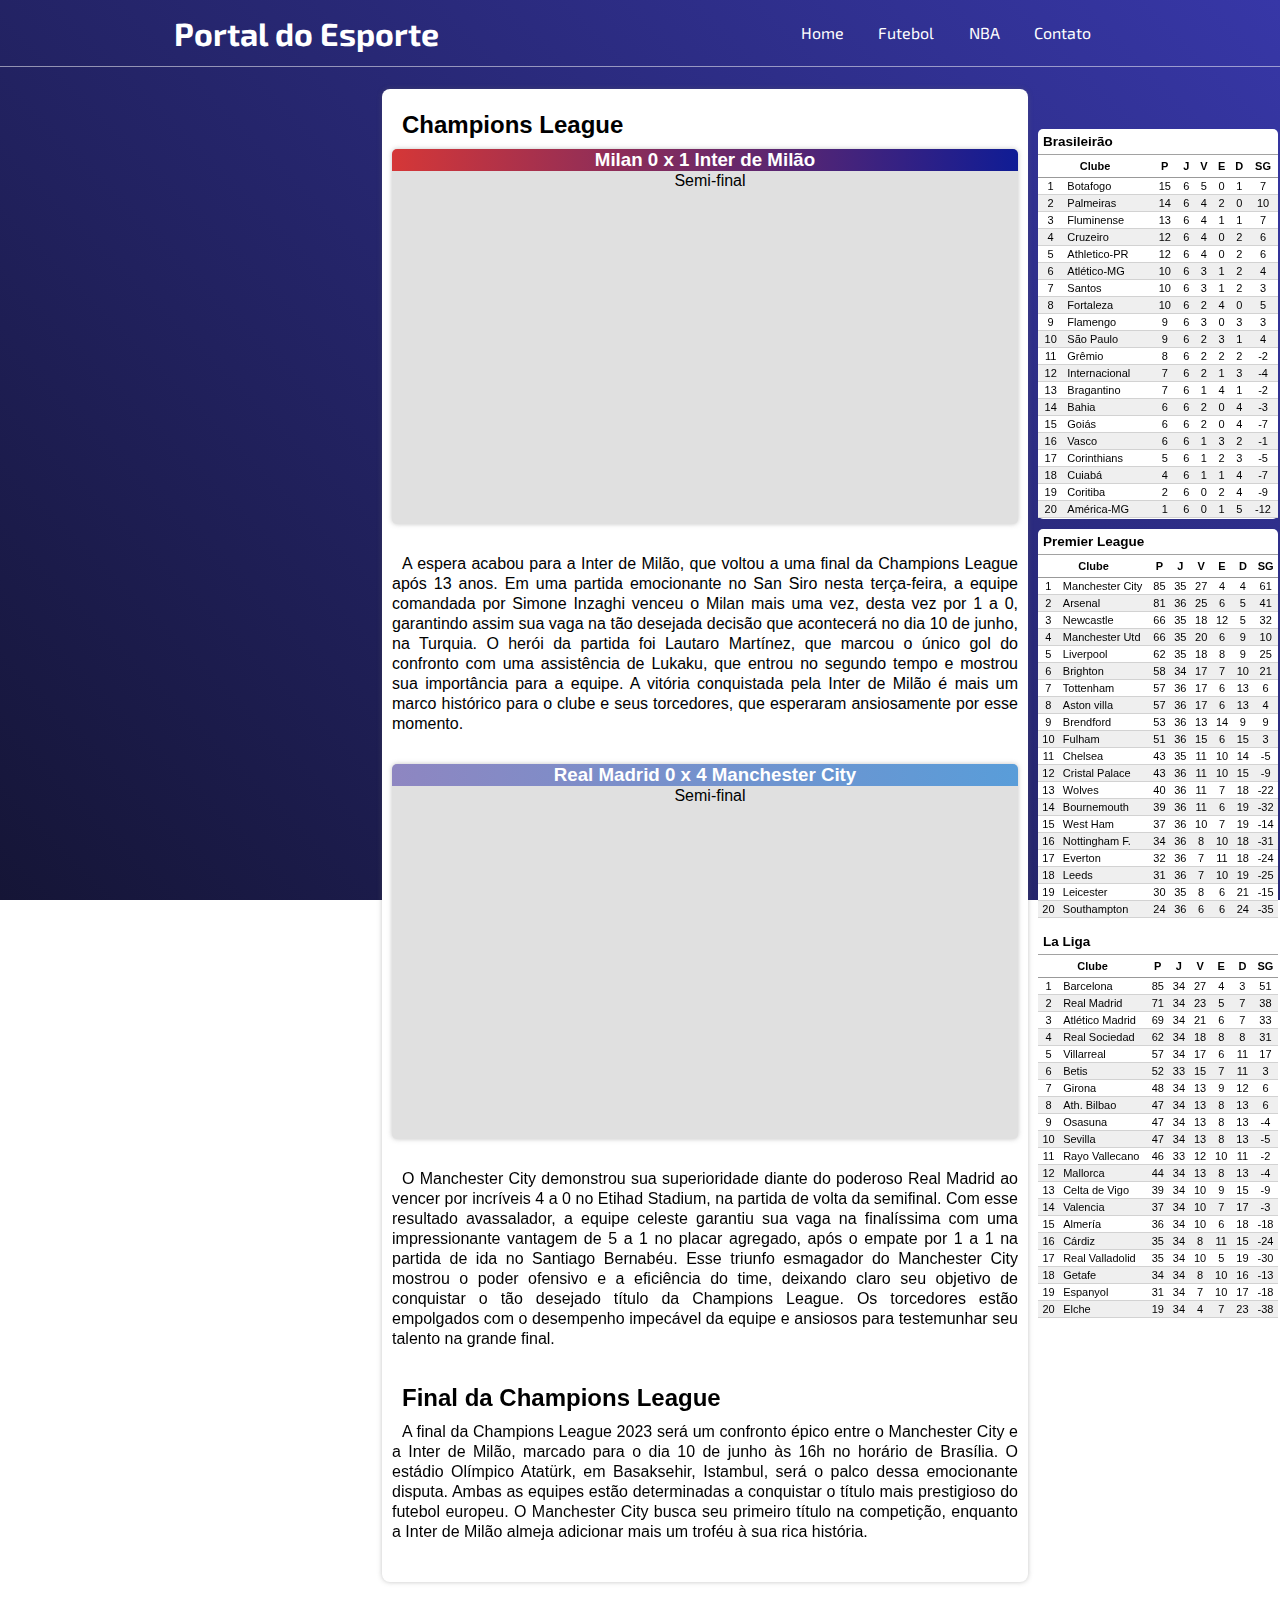
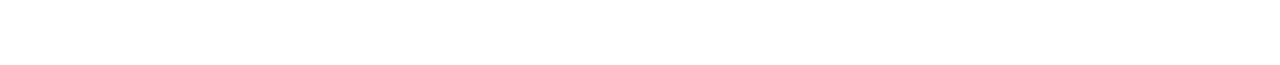
==== commit 9b06701f: "Mais atualizações" ====
--- a/pag2.html
+++ b/pag2.html
@@ -10,7 +10,7 @@
 </head>
 <body>
     <header>
-        <h1>Portal do Esporte   </h1>
+        <h1>Portal do Esporte</h1>
             
         <nav>
             <a href="index.html">Home</a>
@@ -21,28 +21,34 @@
     </header>
     
     <div class="conteudo_pag2">
-            <main>
+            <main class="conteudo_principal_pag2">
+
                 <h2>Champions League</h2>
+
                 <div class="jogos">
-                    <h3 id="inter">Milan 1 x 2 Inter de Milão</h3>
+                    <h3 id="inter">Milan 0 x 1 Inter de Milão</h3>
                     <p>Semi-final</p>
-                    <iframe width="470" height="264" src="https://www.youtube-nocookie.com/embed/4XJE7BJosVY?controls=0" title="YouTube video player" frameborder="0" allow="accelerometer; autoplay; clipboard-write; encrypted-media; gyroscope; picture-in-picture; web-share" allowfullscreen></iframe>
+                    <iframe width="470" height="264" src="https://www.youtube-nocookie.com/embed/Vnk9PZcgiOo?controls=0" title="YouTube video player" frameborder="0" allow="accelerometer; autoplay; clipboard-write; encrypted-media; gyroscope; picture-in-picture; web-share" allowfullscreen></iframe>
                 </div>
-                <p>O Inter de Milão avançou para a final da UEFA Champions League após vencer o Milan na semifinal em um emocionante jogo disputado entre as equipes rivais de Milão. O Inter, que havia vencido o jogo de ida por 2 a 0, ampliou sua vantagem na partida de volta com dois gols no segundo tempo. O Milan tentou reagir, marcando um gol de pênalti nos acréscimos, mas não foi o suficiente para evitar a eliminação da competição. Com a vitória, o Inter de Milão agora aguarda seu adversário na final, que será disputada em Istambul, na Turquia. A equipe italiana busca seu primeiro título da Liga dos Campeões desde a temporada 2009/2010, quando conquistou o tricampeonato.</p>
-                <img src="#" alt="">
+
+                <p>A espera acabou para a Inter de Milão, que voltou a uma final da Champions League após 13 anos. Em uma partida emocionante no San Siro nesta terça-feira, a equipe comandada por Simone Inzaghi venceu o Milan mais uma vez, desta vez por 1 a 0, garantindo assim sua vaga na tão desejada decisão que acontecerá no dia 10 de junho, na Turquia. O herói da partida foi Lautaro Martínez, que marcou o único gol do confronto com uma assistência de Lukaku, que entrou no segundo tempo e mostrou sua importância para a equipe. A vitória conquistada pela Inter de Milão é mais um marco histórico para o clube e seus torcedores, que esperaram ansiosamente por esse momento.</p>
+
                 <div class="jogos">
-                    <h3 id="real">Real Madrid 2  x  1 Manchester City</h3>
+                    <h3 id="real">Real Madrid 0  x  4 Manchester City</h3>
                     <p>Semi-final</p>
-                    <iframe width="470" height="264" src="https://www.youtube-nocookie.com/embed/r--fNe_Hw0Q?controls=0" title="YouTube video player" frameborder="0" allow="accelerometer; autoplay; clipboard-write; encrypted-media; gyroscope; picture-in-picture; web-share" allowfullscreen></iframe>
+                    <iframe width="470" height="264" src="https://www.youtube-nocookie.com/embed/5lyQr4-DYoY?controls=0" title="YouTube video player" frameborder="0" allow="accelerometer; autoplay; clipboard-write; encrypted-media; gyroscope; picture-in-picture; web-share" allowfullscreen></iframe>
                 </div>
-                <p>O Real Madrid garantiu sua vaga na final da UEFA Champions League, com destaque dos brasileiros Vinicius Jr e Rodrygo, ao vencer o Manchester City por 2 a 1 no jogo de volta da semifinal, disputado no Etihad Stadium, em Manchester. Com o empate em 1 a 1 no jogo de ida, disputado em Madrid, o Real Madrid precisava vencer para avançar para a final. Com a vitória, o Real se classificou para a final da Liga dos Campeões, onde enfrentará o Inter de Milão em Istambul, na Turquia. Será a 18ª final do Real Madrid na história da competição, e a equipe busca o seu 15º título europeu. O confronto promete ser um grande espetáculo de futebol, reunindo duas das maiores equipes do continente europeu.</p>
 
+                <p>O Manchester City demonstrou sua superioridade diante do poderoso Real Madrid ao vencer por incríveis 4 a 0 no Etihad Stadium, na partida de volta da semifinal. Com esse resultado avassalador, a equipe celeste garantiu sua vaga na finalíssima com uma impressionante vantagem de 5 a 1 no placar agregado, após o empate por 1 a 1 na partida de ida no Santiago Bernabéu. Esse triunfo esmagador do Manchester City mostrou o poder ofensivo e a eficiência do time, deixando claro seu objetivo de conquistar o tão desejado título da Champions League. Os torcedores estão empolgados com o desempenho impecável da equipe e ansiosos para testemunhar seu talento na grande final.</p>
+
+                <h2>Final da Champions League</h2>
+                <p>A final da Champions League 2023 será um confronto épico entre o Manchester City e a Inter de Milão, marcado para o dia 10 de junho às 16h no horário de Brasília. O estádio Olímpico Atatürk, em Basaksehir, Istambul, será o palco dessa emocionante disputa. Ambas as equipes estão determinadas a conquistar o título mais prestigioso do futebol europeu. O Manchester City busca seu primeiro título na competição, enquanto a Inter de Milão almeja adicionar mais um troféu à sua rica história.</p>
             </main>
 
         <div class="tabelas">
             <div class="tabela_brasileirao">
                 <h2>Brasileirão</h2>
-                <table>
+                <table class="brasileiro">
                     <thead>
                         <tr>
                             <th colspan="2">Clube</th>
@@ -260,7 +266,7 @@
             </div>
             <div class="tabela_premier">
                 <h2>Premier League</h2>
-                    <table>
+                    <table class="premier">
                         <thead>
                             <tr>
                                 <th colspan="2">Clube</th>
@@ -276,8 +282,7 @@
                         <tbody>
                             <tr>
                                 <td>1</td>
-                                <td class="times"><img src="https://ssl.gstatic.com/onebox/media/sports/logos/z44l-a0W1v5FmgPnemV6Xw_48x48.png"
-                                        style="height: 25px;">Manchester City</td>
+                                <td class="times">Manchester City</td>
                                 <td>85</td>
                                 <td>35</td>
                                 <td>27</td>
@@ -287,9 +292,7 @@
                             </tr>
                             <tr>
                                 <td>2</td>
-                                <td class="times"><img src="https://ssl.gstatic.com/onebox/media/sports/logos/4us2nCgl6kgZc0t3hpW75Q_48x48.png" style="height: 25px
-                                ;"> Arsenal
-                                </td>
+                                <td class="times">Arsenal</td>
                                 <td>81</td>
                                 <td>36</td>
                                 <td>25</td>
@@ -299,8 +302,7 @@
                             </tr>
                             <tr>
                                 <td>3</td>
-                                <td class="times"><img src="https://ssl.gstatic.com/onebox/media/sports/logos/96CcNNQ0AYDAbssP0V9LuQ_48x48.png"
-                                        style="height: 25px;">Newcastle</td>
+                                <td class="times">Newcastle</td>
                                 <td>66</td>
                                 <td>35</td>
                                 <td>18</td>
@@ -310,8 +312,7 @@
                             </tr>
                             <tr>
                                 <td>4</td>
-                                <td class="times"><img src="https://ssl.gstatic.com/onebox/media/sports/logos/udQ6ns69PctCv143h-GeYw_48x48.png"
-                                        style="height: 25px;"> Manchester Utd</td>
+                                <td class="times">Manchester Utd</td>
                                 <td>66</td>
                                 <td>35</td>
                                 <td>20</td>
@@ -321,8 +322,7 @@
                             </tr>
                             <tr>
                                 <td>5</td>
-                                <td class="times"><img src="https://ssl.gstatic.com/onebox/media/sports/logos/0iShHhASp5q1SL4JhtwJiw_48x48.png"
-                                        style="height: 25px;">Liverpool</td>
+                                <td class="times">Liverpool</td>
                                 <td>62</td>
                                 <td>35</td>
                                 <td>18</td>
@@ -332,7 +332,7 @@
                             </tr>
                             <tr>
                                 <td>6</td>
-                                <td class="times"><img src="https://ssl.gstatic.com/onebox/media/sports/logos/EKIe0e-ZIphOcfQAwsuEEQ_48x48.png" style="height: 25px">Brighton</td>
+                                <td class="times">Brighton</td>
                                 <td>58</td>
                                 <td>34</td>
                                 <td>17</td>
@@ -342,8 +342,7 @@
                             </tr>
                             <tr>
                                 <td>7</td>
-                                <td class="times"><img src="https://ssl.gstatic.com/onebox/media/sports/logos/k3Q_mKE98Dnohrcea0JFgQ_48x48.png"
-                                        style="height: 25px;">Tottenham</td>
+                                <td class="times">Tottenham</td>
                                 <td>57</td>
                                 <td>36</td>
                                 <td>17</td>
@@ -353,8 +352,7 @@
                             </tr>
                             <tr>
                                 <td>8</td>
-                                <td class="times"><img src="https://ssl.gstatic.com/onebox/media/sports/logos/uyNNelfnFvCEnsLrUL-j2Q_48x48.png"
-                                        style="height: 20px;">Aston villa</td>
+                                <td class="times">Aston villa</td>
                                 <td>57</td>
                                 <td>36</td>
                                 <td>17</td>
@@ -364,8 +362,7 @@
                             </tr>
                             <tr>
                                 <td>9</td>
-                                <td class="times"><img src="https://ssl.gstatic.com/onebox/media/sports/logos/QOUce0WQBYqnkSmN6_TxGA_48x48.png"
-                                        style="height: 25px;">Brendford</td>
+                                <td class="times">Brendford</td>
                                 <td>53</td>
                                 <td>36</td>
                                 <td>13</td>
@@ -375,8 +372,7 @@
                             </tr>
                             <tr>
                                 <td>10</td>
-                                <td class="times"><img src="https://ssl.gstatic.com/onebox/media/sports/logos/Gh7_5p3n364p4vxeM8FhNg_48x48.png"
-                                        style="height: 25px;">Fulham</td>
+                                <td class="times">Fulham</td>
                                 <td>51</td>
                                 <td>36</td>
                                 <td>15</td>
@@ -386,8 +382,7 @@
                             </tr>
                             <tr>
                                 <td>11</td>
-                                <td class="times"><img src="https://ssl.gstatic.com/onebox/media/sports/logos/fhBITrIlbQxhVB6IjxUO6Q_48x48.png"
-                                        style="height: 25px;">Chelsea</td>
+                                <td class="times">Chelsea</td>
                                 <td>43</td>
                                 <td>35</td>
                                 <td>11</td>
@@ -397,8 +392,7 @@
                             </tr>
                             <tr>
                                 <td>12</td>
-                                <td class="times"><img src="https://ssl.gstatic.com/onebox/media/sports/logos/8piQOzndGmApKYTcvyN9vA_48x48.png"
-                                        style="height: 25px;">Cristal Palace</td>
+                                <td class="times">Cristal Palace</td>
                                 <td>43</td>
                                 <td>36</td>
                                 <td>11</td>
@@ -408,8 +402,7 @@
                             </tr>
                             <tr>
                                 <td>13</td>
-                                <td class="times"><img src="https://ssl.gstatic.com/onebox/media/sports/logos/-WjHLbBIQO9xE2e2MW3OPQ_48x48.png"
-                                        style="height: 25px;">Wolves</td>
+                                <td class="times">Wolves</td>
                                 <td>40</td>
                                 <td>36</td>
                                 <td>11</td>
@@ -419,8 +412,7 @@
                             </tr>
                             <tr>
                                 <td>14</td>
-                                <td class="times"><img src="https://ssl.gstatic.com/onebox/media/sports/logos/IcOt-hrK04B-RlRwI3R0yA_48x48.png"
-                                        style="height: 25px;">Bournemouth</td>
+                                <td class="times">Bournemouth</td>
                                 <td>39</td>
                                 <td>36</td>
                                 <td>11</td>
@@ -430,8 +422,7 @@
                             </tr>
                             <tr>
                                 <td>15</td>
-                                <td class="times"><img src="https://ssl.gstatic.com/onebox/media/sports/logos/bXkiyIzsbDip3x2FFcUU3A_48x48.png"
-                                        style="height: 25px;">West Ham</td>
+                                <td class="times">West Ham</td>
                                 <td>37</td>
                                 <td>36</td>
                                 <td>10</td>
@@ -441,8 +432,7 @@
                             </tr>
                             <tr>
                                 <td>16</td>
-                                <td class="times"><img src="https://ssl.gstatic.com/onebox/media/sports/logos/Zr6FbE-8pDH7UBpWCO8U9A_48x48.png"
-                                        style="height: 25px;">Nottingham F.</td>
+                                <td class="times">Nottingham F.</td>
                                 <td>34</td>
                                 <td>36</td>
                                 <td>8</td>
@@ -452,8 +442,7 @@
                             </tr>
                             <tr>
                                 <td>17</td>
-                                <td class="times"><img src="https://ssl.gstatic.com/onebox/media/sports/logos/C3J47ea36cMBc4XPbp9aaA_48x48.png"
-                                        style="height: 25px;">Everton</td>
+                                <td class="times">Everton</td>
                                 <td>32</td>
                                 <td>36</td>
                                 <td>7</td>
@@ -463,8 +452,7 @@
                             </tr>
                             <tr>
                                 <td>18</td>
-                                <td class="times"><img src="https://ssl.gstatic.com/onebox/media/sports/logos/5dqfOKpjjW6EwTAx_FysKQ_48x48.png"
-                                        style="height: 25px;">Leeds</td>
+                                <td class="times">Leeds</td>
                                 <td>31</td>
                                 <td>36</td>
                                 <td>7</td>
@@ -474,8 +462,7 @@
                             </tr>
                             <tr>
                                 <td>19</td>
-                                <td class="times"><img src="https://ssl.gstatic.com/onebox/media/sports/logos/UDYY4FSlty6fXFBzvFfcyw_48x48.png"
-                                        style="height: 25px;">Leicester</td>
+                                <td class="times">Leicester</td>
                                 <td>30</td>
                                 <td>35</td>
                                 <td>8</td>
@@ -485,8 +472,7 @@
                             </tr>
                             <tr>
                                 <td>20</td>
-                                <td class="times"><img src="https://ssl.gstatic.com/onebox/media/sports/logos/y1V4sm2SEBiWUPRIYl5rfg_48x48.png"
-                                        style="height: 25px;">Southampton</td>
+                                <td class="times">Southampton</td>
                                 <td>24</td>
                                 <td>36</td>
                                 <td>6</td>
@@ -497,9 +483,9 @@
                         </tbody>
                     </table>
             </div>
-            <div class="tabel_laliga">
+            <div class="tabela_laliga">
                 <h2>La Liga</h2>
-                    <table>
+                    <table class="laliga">
                         <thead>
                             <tr>
                                 <th colspan="2">Clube</th>
@@ -515,8 +501,7 @@
                         <tbody>
                             <tr>
                                 <td>1</td>
-                                <td class="times"><img src="https://ssl.gstatic.com/onebox/media/sports/logos/paYnEE8hcrP96neHRNofhQ_48x48.png"
-                                        style="height: 25px;">Barcelona</td>
+                                <td class="times">Barcelona</td>
                                 <td>85</td>
                                 <td>34</td>
                                 <td>27</td>
@@ -526,9 +511,7 @@
                             </tr>
                             <tr>
                                 <td>2</td>
-                                <td class="times"><img src="https://ssl.gstatic.com/onebox/media/sports/logos/Th4fAVAZeCJWRcKoLW7koA_48x48.png" style="height: 25px
-                                ;"> Real Madrid
-                                </td>
+                                <td class="times">Real Madrid</td>
                                 <td>71</td>
                                 <td>34</td>
                                 <td>23</td>
@@ -538,8 +521,7 @@
                             </tr>
                             <tr>
                                 <td>3</td>
-                                <td class="times"><img src="https://ssl.gstatic.com/onebox/media/sports/logos/srAAE0bOnCppUrlbJpFiHQ_48x48.png"
-                                        style="height: 25px;">Atlético Madrid</td>
+                                <td class="times">Atlético Madrid</td>
                                 <td>69</td>
                                 <td>34</td>
                                 <td>21</td>
@@ -549,8 +531,7 @@
                             </tr>
                             <tr>
                                 <td>4</td>
-                                <td class="times"><img src="https://ssl.gstatic.com/onebox/media/sports/logos/w8tb1aeBfVZIj9tZXf7eZg_48x48.png"
-                                        style="height: 25px;"> Real Sociedad</td>
+                                <td class="times">Real Sociedad</td>
                                 <td>62</td>
                                 <td>34</td>
                                 <td>18</td>
@@ -560,8 +541,7 @@
                             </tr>
                             <tr>
                                 <td>5</td>
-                                <td class="times"><img src="https://ssl.gstatic.com/onebox/media/sports/logos/WKH7Ak5cYD6Qm1EEqXzmVw_48x48.png"
-                                        style="height: 25px;">Villarreal</td>
+                                <td class="times">Villarreal</td>
                                 <td>57</td>
                                 <td>34</td>
                                 <td>17</td>
@@ -571,7 +551,7 @@
                             </tr>
                             <tr>
                                 <td>6</td>
-                                <td class="times"><img src="https://ssl.gstatic.com/onebox/media/sports/logos/S0fDZjYYytbZaUt0f3cIhg_48x48.png" style="height: 25px">Betis</td>
+                                <td class="times">Betis</td>
                                 <td>52</td>
                                 <td>33</td>
                                 <td>15</td>
@@ -581,8 +561,7 @@
                             </tr>
                             <tr>
                                 <td>7</td>
-                                <td class="times"><img src="https://ssl.gstatic.com/onebox/media/sports/logos/sHiSmLm_rA0BOC5MfrNt8A_48x48.png"
-                                        style="height: 25px;">Girona</td>
+                                <td class="times">Girona</td>
                                 <td>48</td>
                                 <td>34</td>
                                 <td>13</td>
@@ -592,8 +571,7 @@
                             </tr>
                             <tr>
                                 <td>8</td>
-                                <td class="times"><img src="https://ssl.gstatic.com/onebox/media/sports/logos/OSL_5Zm6kYPP1J17Bo5uDA_48x48.png"
-                                        style="height: 20px;">Ath. Bilbao</td>
+                                <td class="times">Ath. Bilbao</td>
                                 <td>47</td>
                                 <td>34</td>
                                 <td>13</td>
@@ -603,8 +581,7 @@
                             </tr>
                             <tr>
                                 <td>9</td>
-                                <td class="times"><img src="https://ssl.gstatic.com/onebox/media/sports/logos/pk-hNCNpGM_JDoHHvLVF-Q_48x48.png"
-                                        style="height: 25px;">Osasuna</td>
+                                <td class="times">Osasuna</td>
                                 <td>47</td>
                                 <td>34</td>
                                 <td>13</td>
@@ -614,8 +591,7 @@
                             </tr>
                             <tr>
                                 <td>10</td>
-                                <td class="times"><img src="https://ssl.gstatic.com/onebox/media/sports/logos/hCTs5EX3WjCMC5Jl3QE4Rw_48x48.png"
-                                        style="height: 25px;">Sevilla</td>
+                                <td class="times">Sevilla</td>
                                 <td>47</td>
                                 <td>34</td>
                                 <td>13</td>
@@ -625,8 +601,7 @@
                             </tr>
                             <tr>
                                 <td>11</td>
-                                <td class="times"><img src="https://ssl.gstatic.com/onebox/media/sports/logos/i5LifmxEVIl0sbvIysiyhw_48x48.png"
-                                        style="height: 25px;">Rayo Vallecano</td>
+                                <td class="times">Rayo Vallecano</td>
                                 <td>46</td>
                                 <td>33</td>
                                 <td>12</td>
@@ -636,8 +611,7 @@
                             </tr>
                             <tr>
                                 <td>12</td>
-                                <td class="times"><img src="https://ssl.gstatic.com/onebox/media/sports/logos/Ss21P4CUmigjrEtcoapjVg_48x48.png"
-                                        style="height: 25px;">Mallorca</td>
+                                <td class="times">Mallorca</td>
                                 <td>44</td>
                                 <td>34</td>
                                 <td>13</td>
@@ -647,8 +621,7 @@
                             </tr>
                             <tr>
                                 <td>13</td>
-                                <td class="times"><img src="https://ssl.gstatic.com/onebox/media/sports/logos/wpdhixHP_sloegfP0UlwAw_48x48.png"
-                                        style="height: 25px;">Celta de Vigo</td>
+                                <td class="times">Celta de Vigo</td>
                                 <td>39</td>
                                 <td>34</td>
                                 <td>10</td>
@@ -658,8 +631,7 @@
                             </tr>
                             <tr>
                                 <td>14</td>
-                                <td class="times"><img src="https://ssl.gstatic.com/onebox/media/sports/logos/QPbjvDwI_0Wuu4tCS2O6uw_48x48.png"
-                                        style="height: 25px;">Valencia</td>
+                                <td class="times">Valencia</td>
                                 <td>37</td>
                                 <td>34</td>
                                 <td>10</td>
@@ -669,8 +641,7 @@
                             </tr>
                             <tr>
                                 <td>15</td>
-                                <td class="times"><img src="https://ssl.gstatic.com/onebox/media/sports/logos/kt3Bf9IFcvWB2N3CN-N7Wg_48x48.png"
-                                        style="height: 25px;">Almería</td>
+                                <td class="times">Almería</td>
                                 <td>36</td>
                                 <td>34</td>
                                 <td>10</td>
@@ -680,8 +651,7 @@
                             </tr>
                             <tr>
                                 <td>16</td>
-                                <td class="times"><img src="https://ssl.gstatic.com/onebox/media/sports/logos/H1vdTrUUqJBeUW1HfbW0nQ_48x48.png"
-                                        style="height: 25px;">Cárdiz</td>
+                                <td class="times">Cárdiz</td>
                                 <td>35</td>
                                 <td>34</td>
                                 <td>8</td>
@@ -691,8 +661,7 @@
                             </tr>
                             <tr>
                                 <td>17</td>
-                                <td class="times"><img src="https://ssl.gstatic.com/onebox/media/sports/logos/yvPDWQC1M4G7SIg9_eidgg_48x48.png"
-                                        style="height: 25px;">Real Valladolid</td>
+                                <td class="times">Real Valladolid</td>
                                 <td>35</td>
                                 <td>34</td>
                                 <td>10</td>
@@ -702,8 +671,7 @@
                             </tr>
                             <tr>
                                 <td>18</td>
-                                <td class="times"><img src="https://ssl.gstatic.com/onebox/media/sports/logos/1UDHZMdKZD15W5gus7dJyg_48x48.png"
-                                        style="height: 25px;">Getafe</td>
+                                <td class="times">Getafe</td>
                                 <td>34</td>
                                 <td>34</td>
                                 <td>8</td>
@@ -713,8 +681,7 @@
                             </tr>
                             <tr>
                                 <td>19</td>
-                                <td class="times"><img src="https://ssl.gstatic.com/onebox/media/sports/logos/TKitIqelDyN6M-kYt4Uc0g_48x48.png"
-                                        style="height: 25px;">Espanyol</td>
+                                <td class="times">Espanyol</td>
                                 <td>31</td>
                                 <td>34</td>
                                 <td>7</td>
@@ -724,8 +691,7 @@
                             </tr>
                             <tr>
                                 <td>20</td>
-                                <td class="times"><img src="https://ssl.gstatic.com/onebox/media/sports/logos/uyyqqxLIYT_lQIXRyMI_RA_48x48.png"
-                                        style="height: 25px;">Elche</td>
+                                <td class="times">Elche</td>
                                 <td>19</td>
                                 <td>34</td>
                                 <td>4</td>
@@ -738,6 +704,7 @@
             </div>
         </div>
     </div>
+    
     <footer>
         <p>Copyright © 2023 ESPORTE - Todos os direitos reservados.</p>
     </footer>
--- a/style.css
+++ b/style.css
@@ -9,6 +9,8 @@
     text-decoration: none;
     font-family: Arial, Helvetica, sans-serif;
 }
+
+/*Estilização geral para página 2 e 3*/
 
 body{
     background-image: linear-gradient( 45deg, rgb(21, 21, 54), rgb(55, 55, 167));
@@ -53,80 +55,27 @@
     text-align: center;
 }
 
-main{
-    background-color: white;
-    width: 650px;
-    margin: auto;
-    margin-top: 10px;
-    margin-bottom: 20px;
-    padding: 10px;
-    border-radius:8px;
-    box-shadow: 0px 0px 5px rgba(99, 98, 98, 0.375);
-}
-
-iframe{
-    padding-left: 90px;
-    padding-bottom: 30px;
-}
-
-.jogos{
-    background-color: rgb(211, 211, 211);
-    border-radius: 5px; 
-    margin-bottom: 10px;
-    padding: 0px 5px 5px 5px;
-    box-shadow: 0px 0px 5px rgba(99, 98, 98, 0.375);
-}   
-
-.jogos p{
-    text-align: center;
-}
-
-#real{
-    background-image: linear-gradient(to right, #8e86c1, #599DD9);
-    color: white;
-    margin: 0px -5px;
-    border-radius: 5px 5px 0px 0px;
-}
-
-#inter{
-    background-image: linear-gradient(to right, #d53737, #0f1c95);
-    color: white;
-    margin: 0px -5px;
-    border-radius: 5px 5px 0px 0px; 
-}
-
-#warr{
-    background-image: linear-gradient(to right, #3e7ddc, #532099);
-    color: white;
-    margin: 0px -5px;
-    border-radius: 5px 5px 0px 0px;
-}
-
-#kni{
-    background-image: linear-gradient(to right, #F58426, #a40e3b);
-    color: white;
-    margin: 0px -5px;
-    border-radius: 5px 5px 0px 0px;
-}
-
-#nugg{
-    background-image: linear-gradient(to right, #0E2240, #E56020);
-    color: white;
-    margin: 0px -5px;
-    border-radius: 5px 5px 0px 0px;
-}
-
-#celt{
-    background-image: linear-gradient(to right, #007A33, #006BB6);
-    color: white;
-    margin: 0px -5px;
-    border-radius: 5px 5px 0px 0px;
-}
-
 p{
     text-align: justify;
     text-indent: 10px;
     line-height: 20px;
+}
+
+iframe{
+    padding-left: 90px;
+    padding-bottom: 30px;
+}
+
+.jogos{
+    background-color: rgb(224, 224, 224);
+    border-radius: 5px; 
+    margin-bottom: 30px;
+    padding: 0px 5px 5px 5px;
+    box-shadow: 0px 0px 5px rgba(99, 98, 98, 0.375);
+}   
+
+.jogos p{
+    text-align: center;
 }
 
 footer{
@@ -141,55 +90,199 @@
     font-family: 'Exo 2', sans-serif;  
 }
 
-table{
-    border: 1px solid rgb(162, 162, 162);
-    border-collapse: collapse;
-    display: table-cell;
-}
-
-th, td{
-    padding: 2px 6px;
-}
-
-td{
-    border-bottom: 1px solid #d2d2d2;
-    text-align: center;
-}
-
-th{
-    border-bottom: 1px solid #999999;
-    background-color: #f1f1f1f6;
-    padding: 5px 0px;
-}
-
-.times{
-    text-align: left;
-    vertical-align: middle;
-    display: table-cell;
-}
-
-td img{
-    padding-right: 5px;
-}
-
-thead{
-    position: sticky;
-    top: -1px;
-}
+
+/*Estilização específica da página 2*/
 
 .conteudo_pag2{
     display: flex;
     flex-direction: row;
-}
-
-.tabela_brasileirao{
-    width: 205px;
-    height: 400px;
+    align-items: start;
+    padding: 1px;
+    margin: 1px;
+}
+
+.conteudo_principal_pag2{
+    background-color: white;
+    width: 650px;
+    padding: 10px;
+    margin-left: 380px;
+    margin-top: 20px;
+    margin-bottom: 20px;
+    margin-right: 10px;
+    border-radius: 8px;
+    box-shadow: 0px 0px 5px rgba(99, 98, 98, 0.375);
+}
+
+.conteudo_principal_pag2 p{
+    margin-bottom: 30px;    
+}
+
+#real{
+    background-image: linear-gradient(to right, #8e86c1, #599DD9);
+    color: white;
+    margin: 0px -5px;
+    border-radius: 5px 5px 0px 0px;
+}
+
+#inter{
+    background-image: linear-gradient(to right, #d53737, #0f1c95);
+    color: white;
+    margin: 0px -5px;
+    border-radius: 5px 5px 0px 0px; 
+}
+
+table.brasileiro{
+    border-top: 1px solid rgb(162, 162, 162);
+    border-bottom: 1px solid rgb(162, 162, 162);
+    border-collapse: collapse;
+    background-color: white;
+    margin: auto;
+    width: 240px;
+    font-size: 11px;
+}
+
+table.brasileiro td{
+    border-bottom: 1px solid #d2d2d2;
+    text-align: center;
+}
+
+table.brasileiro td, th{
+    padding: 2px 4px;
+}
+
+table.brasileiro th{
+    border-bottom: 1px solid #999999;
+    padding: 5px 0px;
+}
+
+table.brasileiro tr:nth-child(2n){
+    background-color: rgba(235, 235, 235, 0.811);
+}
+
+table.premier{
+    border-top: 1px solid rgb(162, 162, 162);
+    border-bottom: 1px solid rgb(162, 162, 162);
+    border-collapse: collapse;
+    background-color: white;
+    margin: auto;
+    width: 240px;
+    font-size: 11px;
+}
+
+table.premier td{
+    border-bottom: 1px solid #d2d2d2;
+    text-align: center;
+}
+
+table.premier td, th{
+    padding: 2px 4px;
+}
+
+table.premier th{
+    border-bottom: 1px solid #999999;
+    padding: 5px 0px;
+}
+
+table.premier tr:nth-child(2n){
+    background-color: rgba(235, 235, 235, 0.811);
+}
+
+table.laliga{
+    border-top: 1px solid rgb(162, 162, 162);
+    border-bottom: 1px solid rgb(162, 162, 162);
+    border-collapse: collapse;
+    background-color: white;
+    margin: auto;
+    width: 240px;
+    font-size: 11px;
+}
+
+table.laliga td{
+    border-bottom: 1px solid #d2d2d2;
+    text-align: center;
+}
+
+table.laliga td, th{
+    padding: 2px 4px;
+}
+
+table.laliga th{
+    border-bottom: 1px solid #999999;
+    padding: 5px 0px;
+}
+
+table.laliga tr:nth-child(2n){
+    background-color: rgba(235, 235, 235, 0.811);
+}
+
+.tabela_brasileirao, .tabela_premier, .tabela_laliga{
+    width: 240px;
+    height: 390px;
     font-size: 9px;
     background-color: white;
+    border-radius: 5px;
 }
 
 .tabelas{
     display: flex;
     flex-direction: column;
-}+    gap: 10px;
+    margin-top: 60px;
+}
+
+.tabelas h2{
+    padding: 5px;
+    margin: 0px;
+}
+
+.tabelas .times{
+    text-align: left;
+}
+
+
+/*Estilização específica da página 3*/
+
+.conteudo_principal_pag3{
+    background-color: white;
+    width: 650px;
+    padding: 10px;
+    margin-left: 380px;
+    margin-top: 20px;
+    margin-bottom: 20px;
+    margin-right: 10px;
+    border-radius: 8px;
+    box-shadow: 0px 0px 5px rgba(99, 98, 98, 0.375);
+}
+
+#warr{
+    background-image: linear-gradient(to right, #3e7ddc, #532099);
+    color: white;
+    margin: 0px -5px;
+    border-radius: 5px 5px 0px 0px;
+}
+
+#kni{
+    background-image: linear-gradient(to right, #F58426, #a40e3b);
+    color: white;
+    margin: 0px -5px;
+    border-radius: 5px 5px 0px 0px;
+}
+
+#nugg{
+    background-image: linear-gradient(to right, #0E2240, #E56020);
+    color: white;
+    margin: 0px -5px;
+    border-radius: 5px 5px 0px 0px;
+}
+
+#celt{
+    background-image: linear-gradient(to right, #007A33, #006BB6);
+    color: white;
+    margin: 0px -5px;
+    border-radius: 5px 5px 0px 0px;
+}
+
+
+
+
+
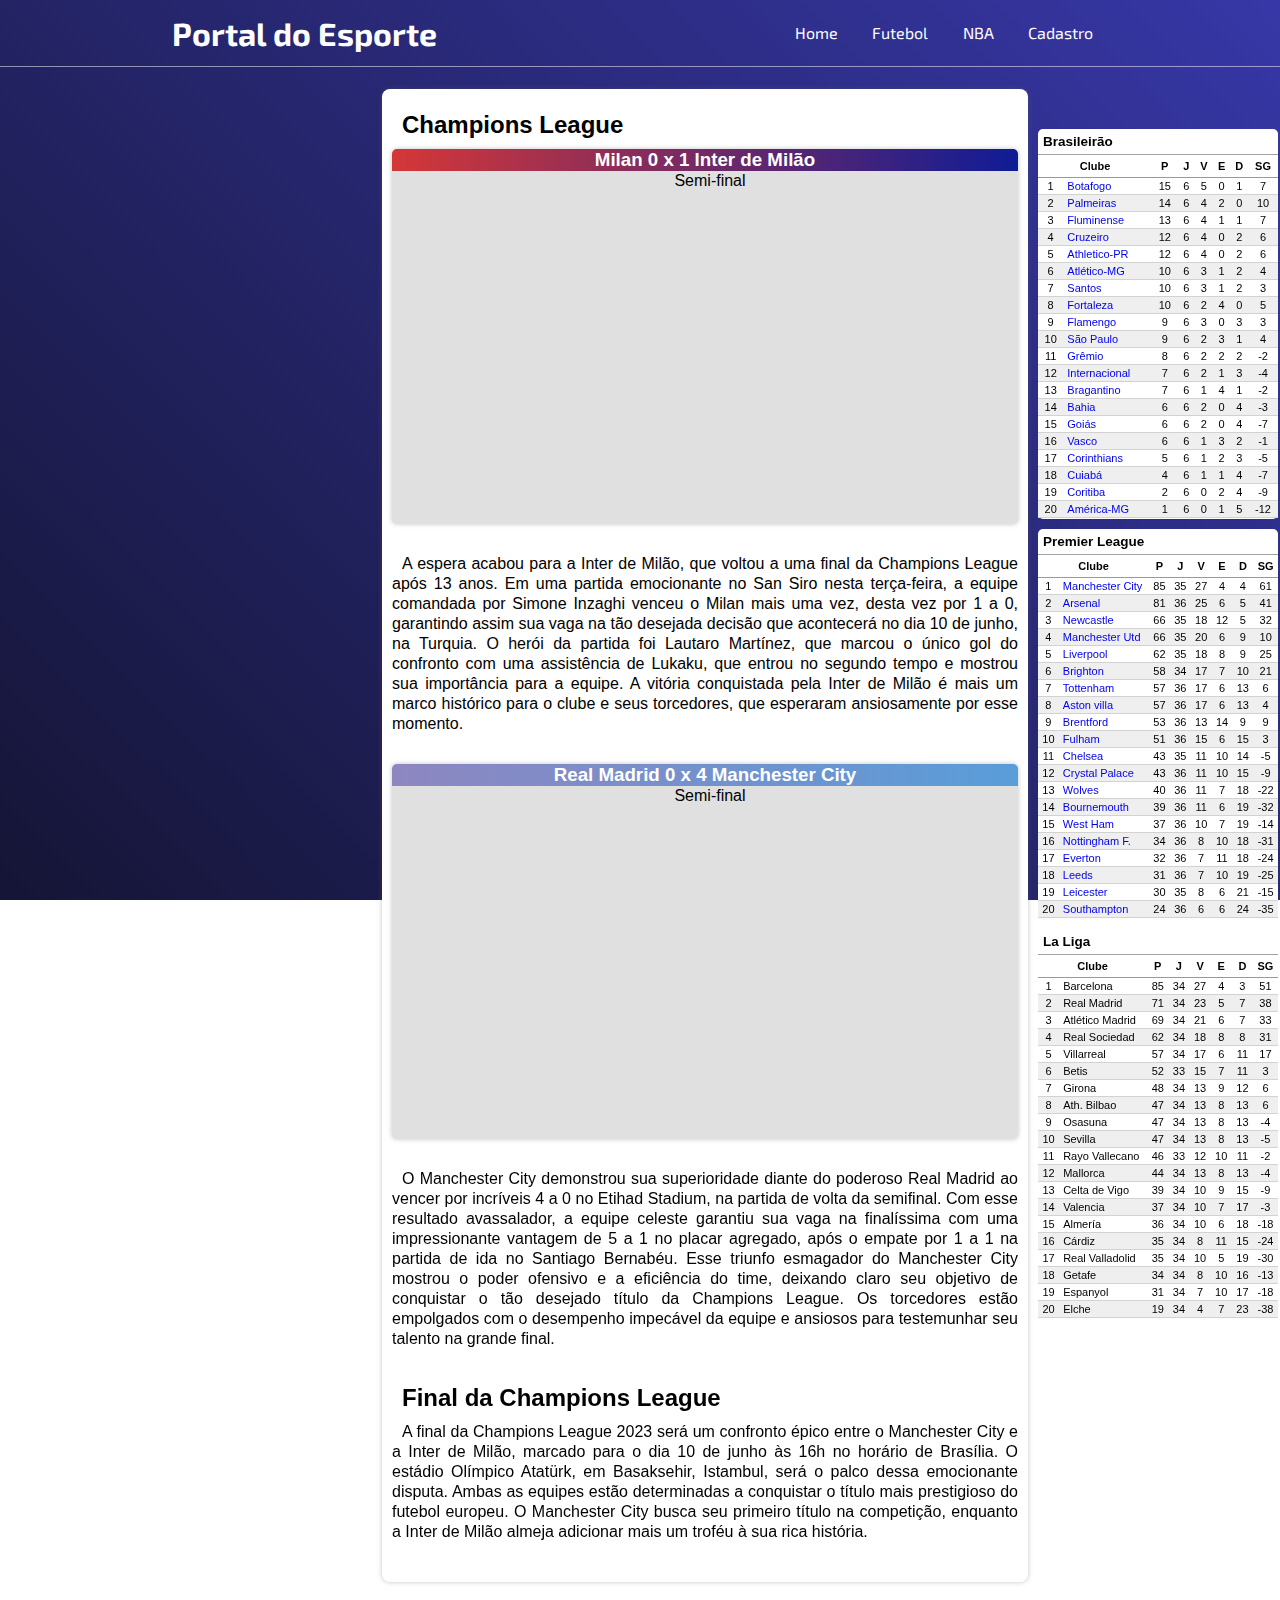
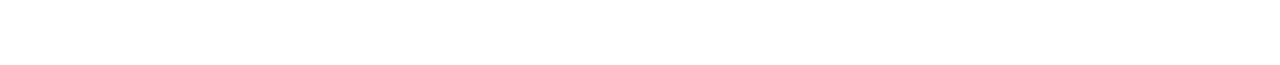
==== commit f1dd4549: "." ====
--- a/pag2.html
+++ b/pag2.html
@@ -16,7 +16,7 @@
             <a href="index.html">Home</a>
             <a href="pag2.html">Futebol</a>
             <a href="pag3.html">NBA</a>
-            <a href="#">Contato</a>
+            <a href="pag4.html">Cadastro</a>
         </nav>
     </header>
     
@@ -63,7 +63,7 @@
                     <tbody>
                         <tr>
                             <td>1</td>
-                            <td class="times">Botafogo</a></td>
+                            <td class="times"><a href="https://www.botafogo.com.br/" target="_blank">Botafogo</a></a></td>
                             <td>15</td>
                             <td>6</td>
                             <td>5</td>
@@ -73,7 +73,7 @@
                         </tr>
                         <tr>
                             <td>2</td>
-                            <td class="times">Palmeiras</td>
+                            <td class="times"><a href="https://www.palmeiras.com.br/" target="_blank">Palmeiras</a></td>
                             <td>14</td>
                             <td>6</td>
                             <td>4</td>
@@ -83,7 +83,7 @@
                         </tr>
                         <tr>
                             <td>3</td>
-                            <td class="times">Fluminense</td>
+                            <td class="times"><a href="https://www.fluminense.com.br/site/" target="_blank">Fluminense</a></td>
                             <td>13</td>
                             <td>6</td>
                             <td>4</td>
@@ -93,7 +93,7 @@
                         </tr>
                         <tr>
                             <td>4</td>
-                            <td class="times">Cruzeiro</td>
+                            <td class="times"><a href="https://www.cruzeiro.com.br/" target="_blank">Cruzeiro</a></td>
                             <td>12</td>
                             <td>6</td>
                             <td>4</td>
@@ -103,7 +103,7 @@
                         </tr>
                         <tr>
                             <td>5</td>
-                            <td class="times">Athletico-PR</td>
+                            <td class="times"><a href="https://www.athletico.com.br/" target="_blank">Athletico-PR</a></td>
                             <td>12</td>
                             <td>6</td>
                             <td>4</td>
@@ -113,7 +113,7 @@
                         </tr>
                         <tr>
                             <td>6</td>
-                            <td class="times">Atlético-MG</td>
+                            <td class="times"><a href="https://atletico.com.br/" target="_blank">Atlético-MG</a></td>
                             <td>10</td>
                             <td>6</td>
                             <td>3</td>
@@ -123,7 +123,7 @@
                         </tr>
                         <tr>
                             <td>7</td>
-                            <td class="times">Santos</td>
+                            <td class="times"><a href="https://www.santosfc.com.br/" target="_blank">Santos</a></td>
                             <td>10</td>
                             <td>6</td>
                             <td>3</td>
@@ -133,7 +133,7 @@
                         </tr>
                         <tr>
                             <td>8</td>
-                            <td class="times">Fortaleza</td>
+                            <td class="times"><a href="https://fortaleza1918.com.br/" target="_blank">Fortaleza</a></td>
                             <td>10</td>
                             <td>6</td>
                             <td>2</td>
@@ -143,7 +143,7 @@
                         </tr>
                         <tr>
                             <td>9</td>
-                            <td class="times">Flamengo</td>
+                            <td class="times"><a href="https://www.flamengo.com.br/" target="_blank">Flamengo</a></td>
                             <td>9</td>
                             <td>6</td>
                             <td>3</td>
@@ -153,7 +153,7 @@
                         </tr>
                         <tr>
                             <td>10</td>
-                            <td class="times">São Paulo</td>
+                            <td class="times"><a href="http://www.saopaulofc.net/" target="_blank">São Paulo</a></td>
                             <td>9</td>
                             <td>6</td>
                             <td>2</td>
@@ -163,7 +163,7 @@
                         </tr>
                         <tr>
                             <td>11</td>
-                            <td class="times">Grêmio</td>
+                            <td class="times"><a href="https://gremio.net/" target="_blank">Grêmio</a></td>
                             <td>8</td>
                             <td>6</td>
                             <td>2</td>
@@ -173,7 +173,7 @@
                         </tr>
                         <tr>
                             <td>12</td>
-                            <td class="times">Internacional</td>
+                            <td class="times"><a href="https://internacional.com.br/" target="_blank">Internacional</a></td>
                             <td>7</td>
                             <td>6</td>
                             <td>2</td>
@@ -183,7 +183,7 @@
                         </tr>
                         <tr>
                             <td>13</td>
-                            <td class="times">Bragantino</td>
+                            <td class="times"><a href="https://www.redbullbragantino.com.br/" target="_blank">Bragantino</a></td>
                             <td>7</td>
                             <td>6</td>
                             <td>1</td>
@@ -193,7 +193,7 @@
                         </tr>
                         <tr>
                             <td>14</td>
-                            <td class="times">Bahia</td>
+                            <td class="times"><a href="https://www.esporteclubebahia.com.br/" target="_blank">Bahia</a></td>
                             <td>6</td>
                             <td>6</td>
                             <td>2</td>
@@ -203,7 +203,7 @@
                         </tr>
                         <tr>
                             <td>15</td>
-                            <td class="times">Goiás</td>
+                            <td class="times"><a href="https://www.goiasec.com.br/" target="_blank">Goiás</a></td>
                             <td>6</td>
                             <td>6</td>
                             <td>2</td>
@@ -213,7 +213,7 @@
                         </tr>
                         <tr>
                             <td>16</td>
-                            <td class="times">Vasco</td>
+                            <td class="times"><a href="https://vasco.com.br/" target="_blank">Vasco</a></td>
                             <td>6</td>
                             <td>6</td>
                             <td>1</td>
@@ -223,7 +223,7 @@
                         </tr>
                         <tr>
                             <td>17</td>
-                            <td class="times">Corinthians</td>
+                            <td class="times"><a href="https://www.corinthians.com.br/" target="_blank">Corinthians</a></td>
                             <td>5</td>
                             <td>6</td>
                             <td>1</td>
@@ -233,7 +233,7 @@
                         </tr>
                         <tr>
                             <td>18</td>
-                            <td class="times">Cuiabá</td>
+                            <td class="times"><a href="http://cuiabaesporteclube.com.br/" target="_blank">Cuiabá</a></td>
                             <td>4</td>
                             <td>6</td>
                             <td>1</td>
@@ -243,7 +243,7 @@
                         </tr>
                         <tr>
                             <td>19</td>
-                            <td class="times">Coritiba</td>
+                            <td class="times"><a href="https://www.coritiba.com.br/" target="_blank">Coritiba</a></td>
                             <td>2</td>
                             <td>6</td>
                             <td>0</td>
@@ -253,7 +253,7 @@
                         </tr>
                         <tr>
                             <td>20</td>
-                            <td class="times">América-MG</td>
+                            <td class="times"><a href="https://www.americafc.com.br/" target="_blank">América-MG</a></td>
                             <td>1</td>
                             <td>6</td>
                             <td>0</td>
@@ -282,7 +282,7 @@
                         <tbody>
                             <tr>
                                 <td>1</td>
-                                <td class="times">Manchester City</td>
+                                <td class="times"><a href="https://pt.mancity.com/" target="_blank">Manchester City</a></td>
                                 <td>85</td>
                                 <td>35</td>
                                 <td>27</td>
@@ -292,7 +292,7 @@
                             </tr>
                             <tr>
                                 <td>2</td>
-                                <td class="times">Arsenal</td>
+                                <td class="times"><a href="https://www.arsenal.com/" target="_blank">Arsenal</a></td>
                                 <td>81</td>
                                 <td>36</td>
                                 <td>25</td>
@@ -302,7 +302,7 @@
                             </tr>
                             <tr>
                                 <td>3</td>
-                                <td class="times">Newcastle</td>
+                                <td class="times"><a href="https://www.nufc.co.uk/" target="_blank">Newcastle</a></td>
                                 <td>66</td>
                                 <td>35</td>
                                 <td>18</td>
@@ -312,7 +312,7 @@
                             </tr>
                             <tr>
                                 <td>4</td>
-                                <td class="times">Manchester Utd</td>
+                                <td class="times"><a href="https://www.manutd.com/" target="_blank">Manchester Utd</a></td>
                                 <td>66</td>
                                 <td>35</td>
                                 <td>20</td>
@@ -322,7 +322,7 @@
                             </tr>
                             <tr>
                                 <td>5</td>
-                                <td class="times">Liverpool</td>
+                                <td class="times"><a href="https://www.liverpoolfc.com/" target="_blank">Liverpool</a></td>
                                 <td>62</td>
                                 <td>35</td>
                                 <td>18</td>
@@ -332,7 +332,7 @@
                             </tr>
                             <tr>
                                 <td>6</td>
-                                <td class="times">Brighton</td>
+                                <td class="times"><a href="https://www.brightonandhovealbion.com/" target="_blank">Brighton</a></td>
                                 <td>58</td>
                                 <td>34</td>
                                 <td>17</td>
@@ -342,7 +342,7 @@
                             </tr>
                             <tr>
                                 <td>7</td>
-                                <td class="times">Tottenham</td>
+                                <td class="times"><a href="https://www.tottenhamhotspur.com/" target="_blank">Tottenham</a></td>
                                 <td>57</td>
                                 <td>36</td>
                                 <td>17</td>
@@ -352,7 +352,7 @@
                             </tr>
                             <tr>
                                 <td>8</td>
-                                <td class="times">Aston villa</td>
+                                <td class="times"><a href="https://www.avfc.co.uk/" target="_blank">Aston villa</a></td>
                                 <td>57</td>
                                 <td>36</td>
                                 <td>17</td>
@@ -362,7 +362,7 @@
                             </tr>
                             <tr>
                                 <td>9</td>
-                                <td class="times">Brendford</td>
+                                <td class="times"><a href="https://www.brentfordfc.com/en" target="_blank">Brentford</a></td>
                                 <td>53</td>
                                 <td>36</td>
                                 <td>13</td>
@@ -372,7 +372,7 @@
                             </tr>
                             <tr>
                                 <td>10</td>
-                                <td class="times">Fulham</td>
+                                <td class="times"><a href="https://www.fulhamfc.com/" target="_blank">Fulham</a></td>
                                 <td>51</td>
                                 <td>36</td>
                                 <td>15</td>
@@ -382,7 +382,7 @@
                             </tr>
                             <tr>
                                 <td>11</td>
-                                <td class="times">Chelsea</td>
+                                <td class="times"><a href="https://www.chelseafc.com/en" target="_blank">Chelsea</a></td>
                                 <td>43</td>
                                 <td>35</td>
                                 <td>11</td>
@@ -392,7 +392,7 @@
                             </tr>
                             <tr>
                                 <td>12</td>
-                                <td class="times">Cristal Palace</td>
+                                <td class="times"><a href="https://www.cpfc.co.uk/" target="_blank">Crystal Palace</a></td>
                                 <td>43</td>
                                 <td>36</td>
                                 <td>11</td>
@@ -402,7 +402,7 @@
                             </tr>
                             <tr>
                                 <td>13</td>
-                                <td class="times">Wolves</td>
+                                <td class="times"><a href="https://www.wolves.co.uk/" target="_blank">Wolves</a></td>
                                 <td>40</td>
                                 <td>36</td>
                                 <td>11</td>
@@ -412,7 +412,7 @@
                             </tr>
                             <tr>
                                 <td>14</td>
-                                <td class="times">Bournemouth</td>
+                                <td class="times"><a href="https://www.afcb.co.uk/" target="_blank">Bournemouth</a></td>
                                 <td>39</td>
                                 <td>36</td>
                                 <td>11</td>
@@ -422,7 +422,7 @@
                             </tr>
                             <tr>
                                 <td>15</td>
-                                <td class="times">West Ham</td>
+                                <td class="times"><a href="https://www.whufc.com/" target="_blank">West Ham</a></td>
                                 <td>37</td>
                                 <td>36</td>
                                 <td>10</td>
@@ -432,7 +432,7 @@
                             </tr>
                             <tr>
                                 <td>16</td>
-                                <td class="times">Nottingham F.</td>
+                                <td class="times"><a href="https://www.nottinghamforest.co.uk/" target="_blank">Nottingham F.</a></td>
                                 <td>34</td>
                                 <td>36</td>
                                 <td>8</td>
@@ -442,7 +442,7 @@
                             </tr>
                             <tr>
                                 <td>17</td>
-                                <td class="times">Everton</td>
+                                <td class="times"><a href="https://www.evertonfc.com/" target="_blank">Everton</a></td>
                                 <td>32</td>
                                 <td>36</td>
                                 <td>7</td>
@@ -452,7 +452,7 @@
                             </tr>
                             <tr>
                                 <td>18</td>
-                                <td class="times">Leeds</td>
+                                <td class="times"><a href="https://www.leedsunited.com/" target="_blank">Leeds</a></td>
                                 <td>31</td>
                                 <td>36</td>
                                 <td>7</td>
@@ -462,7 +462,7 @@
                             </tr>
                             <tr>
                                 <td>19</td>
-                                <td class="times">Leicester</td>
+                                <td class="times"><a href="https://www.lcfc.com/?lang=EN" target="_blank">Leicester</a></td>
                                 <td>30</td>
                                 <td>35</td>
                                 <td>8</td>
@@ -472,7 +472,7 @@
                             </tr>
                             <tr>
                                 <td>20</td>
-                                <td class="times">Southampton</td>
+                                <td class="times"><a href="https://www.southamptonfc.com/en" target="_blank">Southampton</a></td>
                                 <td>24</td>
                                 <td>36</td>
                                 <td>6</td>
--- a/style.css
+++ b/style.css
@@ -10,7 +10,7 @@
     font-family: Arial, Helvetica, sans-serif;
 }
 
-/*Estilização geral para página 2 e 3*/
+/*Estilização geral para página 2, 3 e 4*/
 
 body{
     background-image: linear-gradient( 45deg, rgb(21, 21, 54), rgb(55, 55, 167));
@@ -282,7 +282,73 @@
     border-radius: 5px 5px 0px 0px;
 }
 
-
-
-
-
+/*Estilização específica da página 4*/
+
+.pag4_formulario{
+    background-color: white;
+    width: 450px;
+    height: 450px;
+    margin: auto;
+    margin-top: 60px;
+    margin-bottom: 97px;
+    padding: 5px;
+    border-radius: 8px;
+}
+
+.pag4_formulario_titulo{
+    text-align: center;
+    padding-top: 40px;
+} 
+
+.pag4_formulario_paragrafo{
+    text-align: center;
+}
+
+form{
+    display: flex;
+    flex-direction: column;
+    align-items: center;
+}
+
+input{
+    width: 350px;
+    height: 20px;
+    border: transparent;
+    border-bottom:  1px solid black;
+    margin-top: 25px;
+}
+
+.pag4_formulario_botao{
+    margin-top: 30px;
+    display: flex;
+    flex-direction: row;
+    justify-content: space-around;
+    gap: 170px;
+}
+
+button{
+    width: 80px;
+    height: 30px;
+}
+
+.limpar{
+    border: transparent;
+    background-color: transparent;
+    color: rgb(50, 50, 150);
+}
+
+.limpar:hover{
+    background-color: rgba(44, 44, 120, 0.095);
+    border-radius: 8px;
+}
+
+.enviar{
+    background-color: rgb(50, 50, 150);
+    color: white;
+    border: transparent;
+    border-radius: 8px;
+}
+
+.enviar:hover{
+    background-color: rgb(44, 44, 120);
+}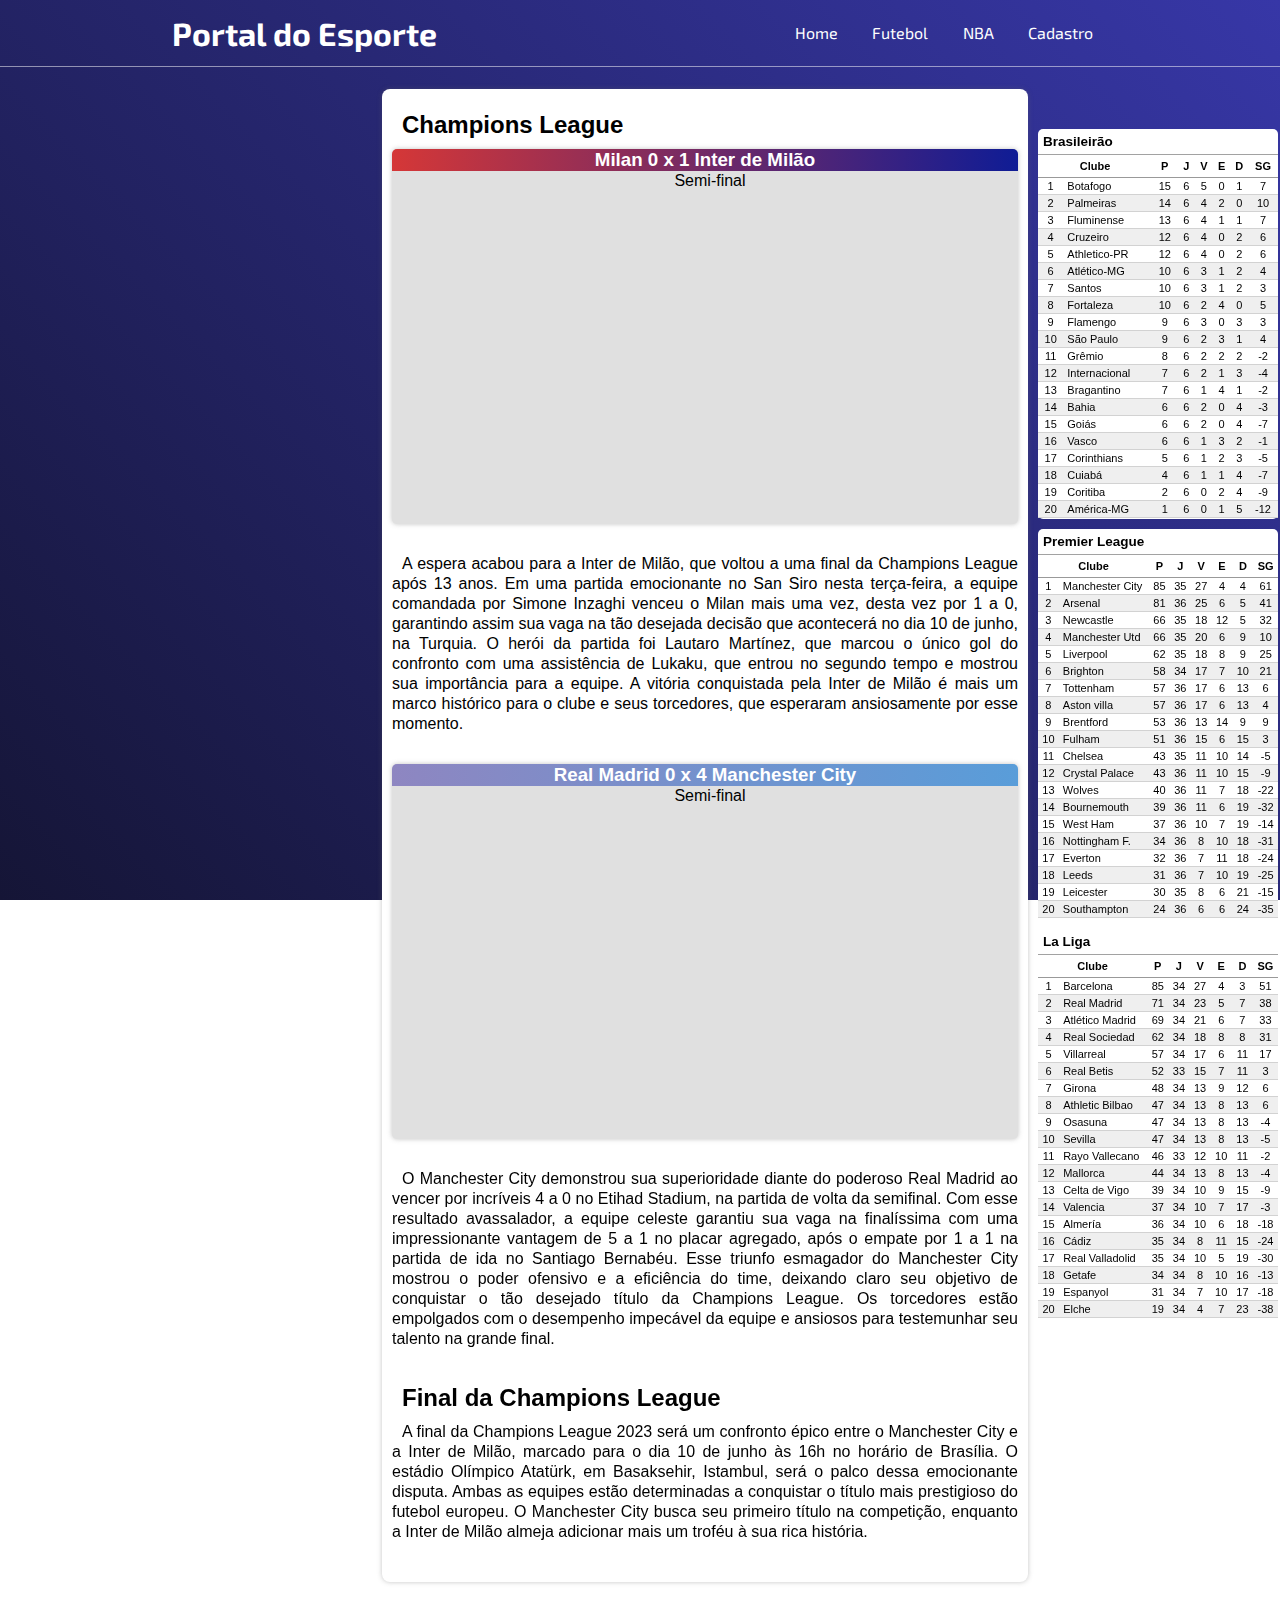
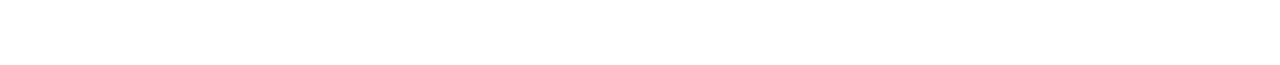
==== commit 80af8b65: "Ajustando tabelas" ====
--- a/pag2.html
+++ b/pag2.html
@@ -501,7 +501,7 @@
                         <tbody>
                             <tr>
                                 <td>1</td>
-                                <td class="times">Barcelona</td>
+                                <td class="times"><a href="https://www.fcbarcelona.com/en/" target="_blank">Barcelona</a></td>
                                 <td>85</td>
                                 <td>34</td>
                                 <td>27</td>
@@ -511,7 +511,7 @@
                             </tr>
                             <tr>
                                 <td>2</td>
-                                <td class="times">Real Madrid</td>
+                                <td class="times"><a href="https://www.realmadrid.com/pt" target="_blank">Real Madrid</a></td>
                                 <td>71</td>
                                 <td>34</td>
                                 <td>23</td>
@@ -521,7 +521,7 @@
                             </tr>
                             <tr>
                                 <td>3</td>
-                                <td class="times">Atlético Madrid</td>
+                                <td class="times"><a href="https://www.atleticodemadrid.com/" target="_blank">Atlético Madrid</a></td>
                                 <td>69</td>
                                 <td>34</td>
                                 <td>21</td>
@@ -531,7 +531,7 @@
                             </tr>
                             <tr>
                                 <td>4</td>
-                                <td class="times">Real Sociedad</td>
+                                <td class="times"><a href="https://www.realsociedad.eus/" target="_blank">Real Sociedad</a></td>
                                 <td>62</td>
                                 <td>34</td>
                                 <td>18</td>
@@ -541,7 +541,7 @@
                             </tr>
                             <tr>
                                 <td>5</td>
-                                <td class="times">Villarreal</td>
+                                <td class="times"><a href="https://villarrealcf.es/" target="_blank">Villarreal</a></td>
                                 <td>57</td>
                                 <td>34</td>
                                 <td>17</td>
@@ -551,7 +551,7 @@
                             </tr>
                             <tr>
                                 <td>6</td>
-                                <td class="times">Betis</td>
+                                <td class="times"><a href="https://www.realbetisbalompie.es/" target="_blank">Real Betis</a></td>
                                 <td>52</td>
                                 <td>33</td>
                                 <td>15</td>
@@ -561,7 +561,7 @@
                             </tr>
                             <tr>
                                 <td>7</td>
-                                <td class="times">Girona</td>
+                                <td class="times"><a href="https://www.gironafc.cat/" target="_blank">Girona</a></td>
                                 <td>48</td>
                                 <td>34</td>
                                 <td>13</td>
@@ -571,7 +571,7 @@
                             </tr>
                             <tr>
                                 <td>8</td>
-                                <td class="times">Ath. Bilbao</td>
+                                <td class="times"><a href="https://www.athletic-club.eus/" target="_blank">Athletic Bilbao</a></td>
                                 <td>47</td>
                                 <td>34</td>
                                 <td>13</td>
@@ -581,7 +581,7 @@
                             </tr>
                             <tr>
                                 <td>9</td>
-                                <td class="times">Osasuna</td>
+                                <td class="times"><a href="https://www.osasuna.es/" target="_blank">Osasuna</a></td>
                                 <td>47</td>
                                 <td>34</td>
                                 <td>13</td>
@@ -591,7 +591,7 @@
                             </tr>
                             <tr>
                                 <td>10</td>
-                                <td class="times">Sevilla</td>
+                                <td class="times"><a href="https://sevillafc.es/" target="_blank">Sevilla</a></td>
                                 <td>47</td>
                                 <td>34</td>
                                 <td>13</td>
@@ -601,7 +601,7 @@
                             </tr>
                             <tr>
                                 <td>11</td>
-                                <td class="times">Rayo Vallecano</td>
+                                <td class="times"><a href="https://www.rayovallecano.es/" target="_blank">Rayo Vallecano</a></td>
                                 <td>46</td>
                                 <td>33</td>
                                 <td>12</td>
@@ -611,7 +611,7 @@
                             </tr>
                             <tr>
                                 <td>12</td>
-                                <td class="times">Mallorca</td>
+                                <td class="times"><a href="https://www.rcdmallorca.es/" target="_blank">Mallorca</a></td>
                                 <td>44</td>
                                 <td>34</td>
                                 <td>13</td>
@@ -621,7 +621,7 @@
                             </tr>
                             <tr>
                                 <td>13</td>
-                                <td class="times">Celta de Vigo</td>
+                                <td class="times"><a href="https://rccelta.es/" target="_blank">Celta de Vigo</a></td>
                                 <td>39</td>
                                 <td>34</td>
                                 <td>10</td>
@@ -631,7 +631,7 @@
                             </tr>
                             <tr>
                                 <td>14</td>
-                                <td class="times">Valencia</td>
+                                <td class="times"><a href="https://www.valenciacf.com/es" target="_blank">Valencia</a></td>
                                 <td>37</td>
                                 <td>34</td>
                                 <td>10</td>
@@ -641,7 +641,7 @@
                             </tr>
                             <tr>
                                 <td>15</td>
-                                <td class="times">Almería</td>
+                                <td class="times"><a href="https://www.udalmeriasad.com/" target="_blank">Almería</a></td>
                                 <td>36</td>
                                 <td>34</td>
                                 <td>10</td>
@@ -651,7 +651,7 @@
                             </tr>
                             <tr>
                                 <td>16</td>
-                                <td class="times">Cárdiz</td>
+                                <td class="times"><a href="https://www.cadizcf.com/" target="_blank">Cádiz</a></td>
                                 <td>35</td>
                                 <td>34</td>
                                 <td>8</td>
@@ -661,7 +661,7 @@
                             </tr>
                             <tr>
                                 <td>17</td>
-                                <td class="times">Real Valladolid</td>
+                                <td class="times"><a href="https://www.realvalladolid.es/" target="_blank">Real Valladolid</a></td>
                                 <td>35</td>
                                 <td>34</td>
                                 <td>10</td>
@@ -671,7 +671,7 @@
                             </tr>
                             <tr>
                                 <td>18</td>
-                                <td class="times">Getafe</td>
+                                <td class="times"><a href="https://www.getafecf.com/" target="_blank">Getafe</a></td>
                                 <td>34</td>
                                 <td>34</td>
                                 <td>8</td>
@@ -681,7 +681,7 @@
                             </tr>
                             <tr>
                                 <td>19</td>
-                                <td class="times">Espanyol</td>
+                                <td class="times"><a href="https://www.rcdespanyol.com/" target="_blank">Espanyol</a></td>
                                 <td>31</td>
                                 <td>34</td>
                                 <td>7</td>
@@ -691,7 +691,7 @@
                             </tr>
                             <tr>
                                 <td>20</td>
-                                <td class="times">Elche</td>
+                                <td class="times"><a href="https://www.elchecf.es/" target="_blank">Elche</a></td>
                                 <td>19</td>
                                 <td>34</td>
                                 <td>4</td>
--- a/style.css
+++ b/style.css
@@ -239,6 +239,10 @@
     text-align: left;
 }
 
+table a{
+    text-decoration: none;
+    color: black;
+}
 
 /*Estilização específica da página 3*/
 
